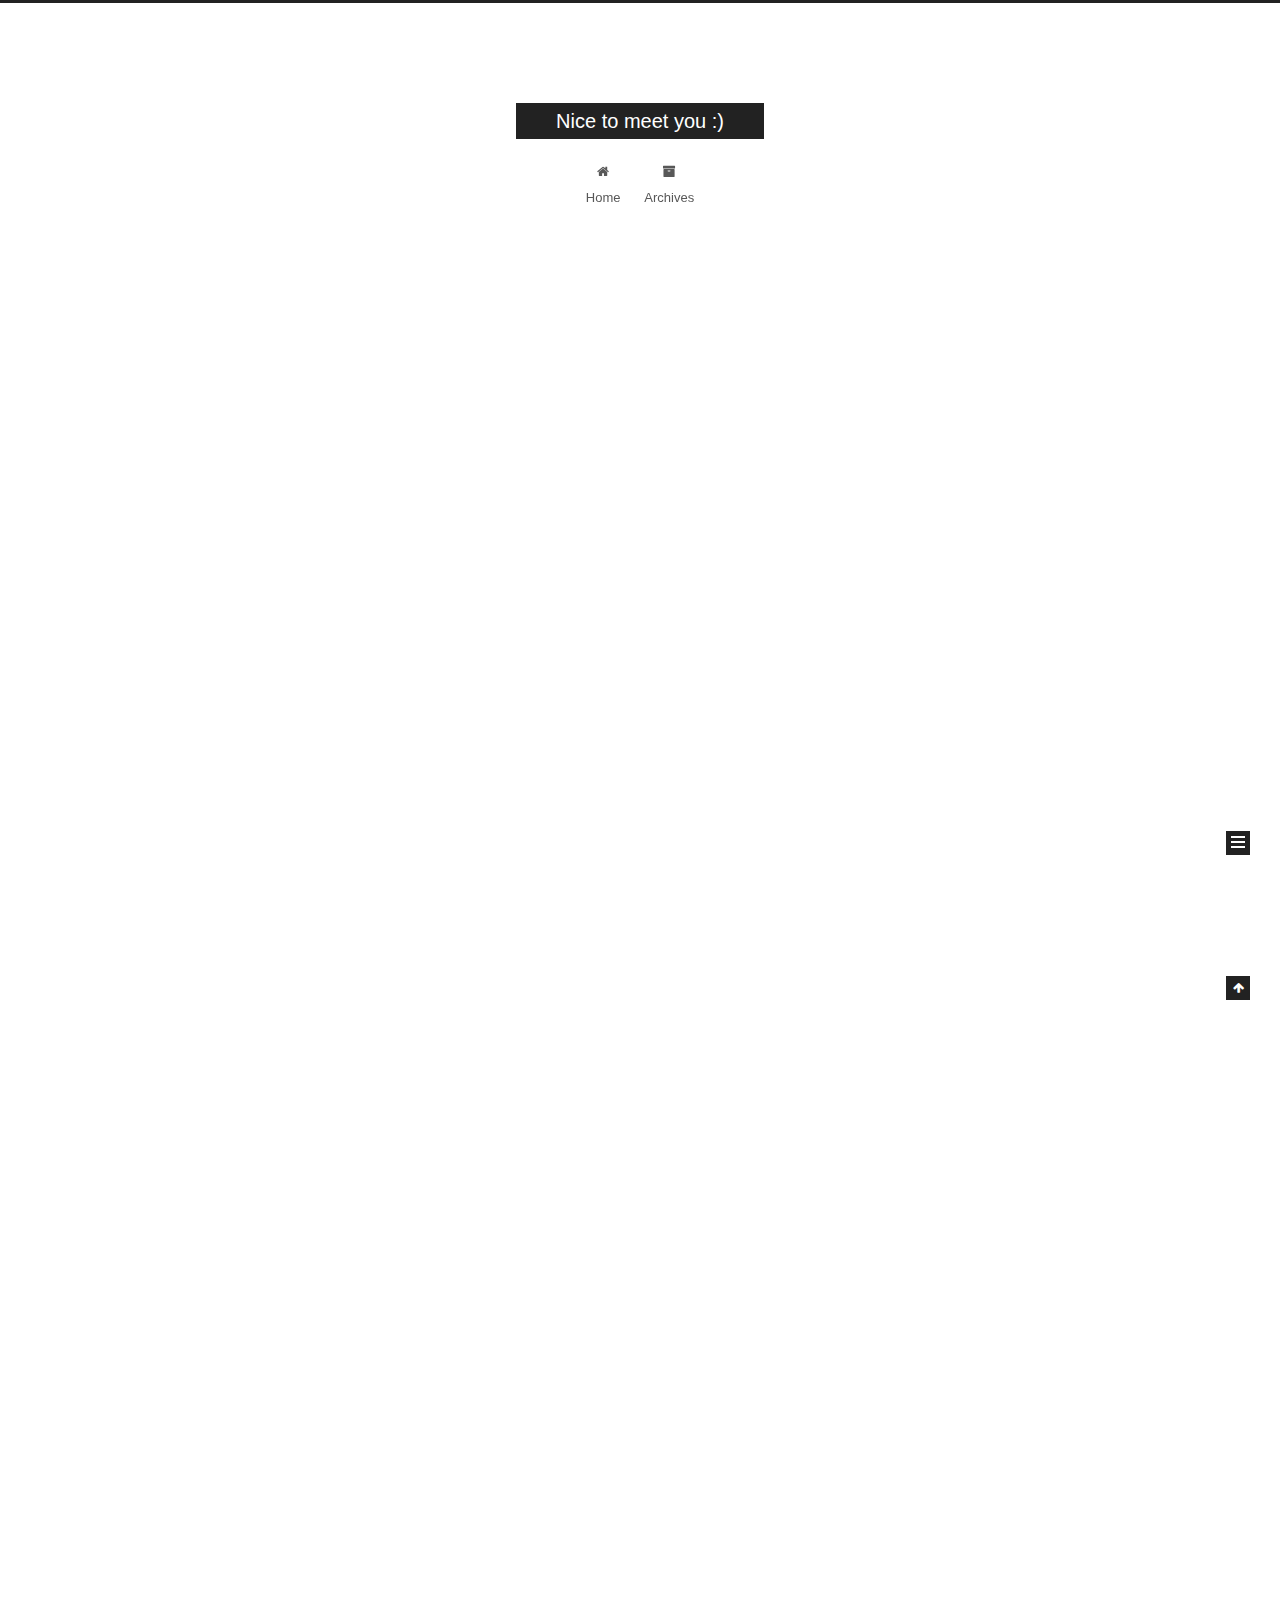
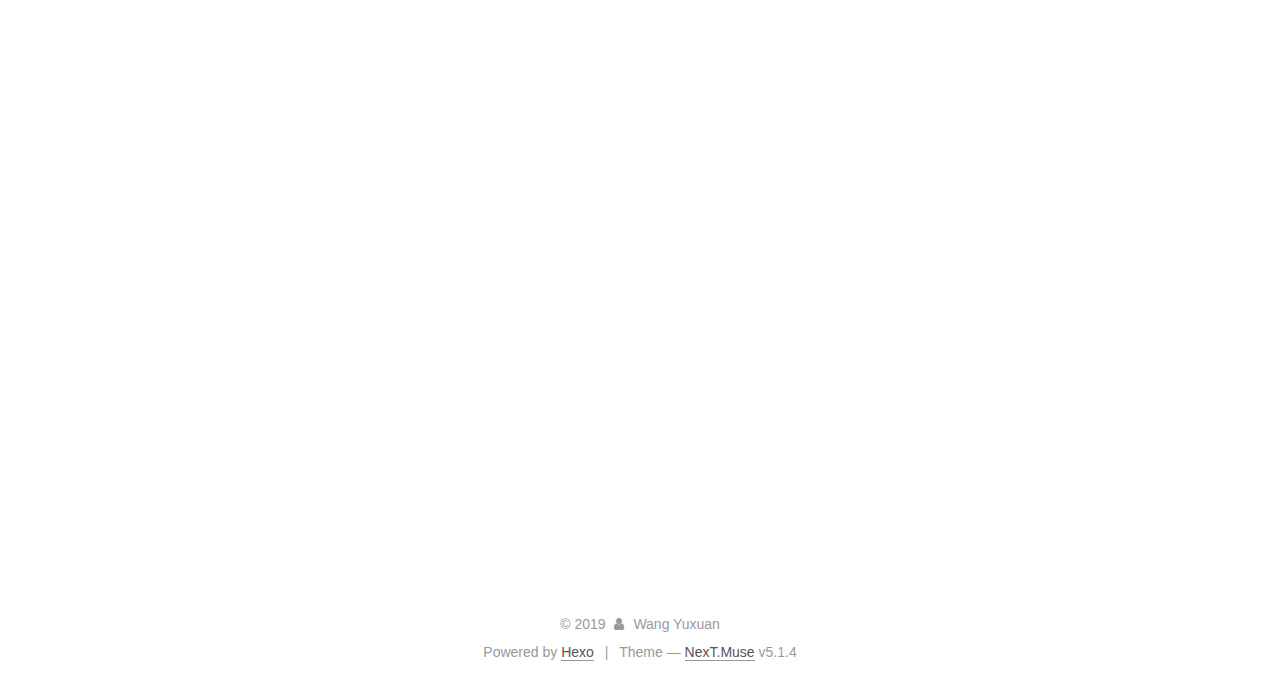
==== index.html @ e1a59c62 "Site updated: 2019-07-17 23:48:36" ====
<!DOCTYPE html>



  


<html class="theme-next muse use-motion" lang>
<head><meta name="generator" content="Hexo 3.9.0">
  <meta charset="UTF-8">
<meta http-equiv="X-UA-Compatible" content="IE=edge">
<meta name="viewport" content="width=device-width, initial-scale=1, maximum-scale=1">
<meta name="theme-color" content="#222">









<meta http-equiv="Cache-Control" content="no-transform">
<meta http-equiv="Cache-Control" content="no-siteapp">
















  
  
  <link href="/lib/fancybox/source/jquery.fancybox.css?v=2.1.5" rel="stylesheet" type="text/css">







<link href="/lib/font-awesome/css/font-awesome.min.css?v=4.6.2" rel="stylesheet" type="text/css">

<link href="/css/main.css?v=5.1.4" rel="stylesheet" type="text/css">


  <link rel="apple-touch-icon" sizes="180x180" href="/images/apple-touch-icon-next.png?v=5.1.4">


  <link rel="icon" type="image/png" sizes="32x32" href="/images/favicon-32x32-next.png?v=5.1.4">


  <link rel="icon" type="image/png" sizes="16x16" href="/images/favicon-16x16-next.png?v=5.1.4">


  <link rel="mask-icon" href="/images/logo.svg?v=5.1.4" color="#222">





  <meta name="keywords" content="Hexo, NexT">










<meta property="og:type" content="website">
<meta property="og:title" content="Nice to meet you :)">
<meta property="og:url" content="http://wangyuxuan.com/index.html">
<meta property="og:site_name" content="Nice to meet you :)">
<meta property="og:locale" content="default">
<meta name="twitter:card" content="summary">
<meta name="twitter:title" content="Nice to meet you :)">



<script type="text/javascript" id="hexo.configurations">
  var NexT = window.NexT || {};
  var CONFIG = {
    root: '/',
    scheme: 'Muse',
    version: '5.1.4',
    sidebar: {"position":"left","display":"post","offset":12,"b2t":false,"scrollpercent":false,"onmobile":false},
    fancybox: true,
    tabs: true,
    motion: {"enable":true,"async":false,"transition":{"post_block":"fadeIn","post_header":"slideDownIn","post_body":"slideDownIn","coll_header":"slideLeftIn","sidebar":"slideUpIn"}},
    duoshuo: {
      userId: '0',
      author: 'Author'
    },
    algolia: {
      applicationID: '',
      apiKey: '',
      indexName: '',
      hits: {"per_page":10},
      labels: {"input_placeholder":"Search for Posts","hits_empty":"We didn't find any results for the search: ${query}","hits_stats":"${hits} results found in ${time} ms"}
    }
  };
</script>



  <link rel="canonical" href="http://wangyuxuan.com/">





  <title>Nice to meet you :)</title>
  








</head>

<body itemscope itemtype="http://schema.org/WebPage" lang="default">

  
  
    
  

  <div class="container sidebar-position-left 
  page-home">
    <div class="headband"></div>

    <header id="header" class="header" itemscope itemtype="http://schema.org/WPHeader">
      <div class="header-inner"><div class="site-brand-wrapper">
  <div class="site-meta ">
    

    <div class="custom-logo-site-title">
      <a href="/" class="brand" rel="start">
        <span class="logo-line-before"><i></i></span>
        <span class="site-title">Nice to meet you :)</span>
        <span class="logo-line-after"><i></i></span>
      </a>
    </div>
      
        <p class="site-subtitle"></p>
      
  </div>

  <div class="site-nav-toggle">
    <button>
      <span class="btn-bar"></span>
      <span class="btn-bar"></span>
      <span class="btn-bar"></span>
    </button>
  </div>
</div>

<nav class="site-nav">
  

  
    <ul id="menu" class="menu">
      
        
        <li class="menu-item menu-item-home">
          <a href="/" rel="section">
            
              <i class="menu-item-icon fa fa-fw fa-home"></i> <br>
            
            Home
          </a>
        </li>
      
        
        <li class="menu-item menu-item-archives">
          <a href="/archives/" rel="section">
            
              <i class="menu-item-icon fa fa-fw fa-archive"></i> <br>
            
            Archives
          </a>
        </li>
      

      
    </ul>
  

  
</nav>



 </div>
    </header>

    <main id="main" class="main">
      <div class="main-inner">
        <div class="content-wrap">
          <div id="content" class="content">
            
  <section id="posts" class="posts-expand">
    
      

  

  
  
  

  <article class="post post-type-normal" itemscope itemtype="http://schema.org/Article">
  
  
  
  <div class="post-block">
    <link itemprop="mainEntityOfPage" href="http://wangyuxuan.com/2019/07/17/My-CV/">

    <span hidden itemprop="author" itemscope itemtype="http://schema.org/Person">
      <meta itemprop="name" content="Wang Yuxuan">
      <meta itemprop="description" content>
      <meta itemprop="image" content="/images/avatar.gif">
    </span>

    <span hidden itemprop="publisher" itemscope itemtype="http://schema.org/Organization">
      <meta itemprop="name" content="Nice to meet you :)">
    </span>

    
      <header class="post-header">

        
        
          <h1 class="post-title" itemprop="name headline">
                
                <a class="post-title-link" href="/2019/07/17/My-CV/" itemprop="url">Untitled</a></h1>
        

        <div class="post-meta">
          <span class="post-time">
            
              <span class="post-meta-item-icon">
                <i class="fa fa-calendar-o"></i>
              </span>
              
                <span class="post-meta-item-text">Posted on</span>
              
              <time title="Post created" itemprop="dateCreated datePublished" datetime="2019-07-17T22:16:00+08:00">
                2019-07-17
              </time>
            

            

            
          </span>

          

          
            
          

          
          

          

          

          

        </div>
      </header>
    

    
    
    
    <div class="post-body" itemprop="articleBody">

      
      

      
        
          
            <hr>
<h2 id="Yuxuan-Wang"><a href="#Yuxuan-Wang" class="headerlink" title="   Yuxuan Wang"></a><font size="5">   <center><strong>Yuxuan Wang</strong></center></font></h2><center>wangyuxuan1999@std.uestc.edu</center>

<p><font size="5"><strong>Education</strong>  </font><br> <font size="4"><strong>University of Electronic Science and Technology of China</strong>  </font>  </p>
<p>Bachelor of Electronic Information Engineering, Department of Information and Communication Engineering<br>GPA:3.96/4.0 Senior GPA: 4.4/4.0 Average Score: 90.16</p>
<p><font size="5"><strong>Selcected Award&amp;Scholarship</strong>  </font><br>•    National Scholarship(top 1%)    09/2018<br>•    Scholarship for Outstanding Students(top 10%)    09/2017&amp;09/2018<br>•    Chinese College Students Mathematical Modeling Contest(top 5%)    10/2018</p>
<p><font size="5"><strong>Selected Research Program</strong>  </font><br><font size="4"><strong>Music Generation based on Mobility Feature</strong>  </font><br>since 09/2018  </p>
<p><em>Undergraduate researcher in  University of Electronic Science and  Technology of  China Intelligent Vision Information Processing and  Communication Laboratory, supervised by Hongliang Li.</em><br>•    <strong>Innovate</strong> to use mobile information as condition to control the DCGAN to generate music. Construct the generator and the discriminator with convolutional layer.<br>•    <strong>Use</strong> pattern recognition algorithm such as KCF, MIL to realize mobile target tracking. Extract the mobile information through tracking and turn it to vector.<br>•    <strong>Generate</strong> music in real-time when capture the target under the modeling of servant/client</p>
<p><font size="4"><strong>Image Style Fusion based on Convolution Network</strong>  </font><br>09/2017-03/2018</p>
<p><em>Sponsored by University of Electronic Science and Technology of China to conduct the research program.（funding 5000RMB）</em><br>•    <strong>Use</strong> gradient descent to minimize the loss between the original image and the image generated by CNN to realize image style transfer.<br>•    <strong>Innovate</strong> to replace the original layers in CNN with different layers and use the CNN trained by myself to realize the same process, explore the different effect it results.</p>
<p><font size="5"><strong>Selected Curriculum Design</strong>  </font>  </p>
<p><font size="4"><strong>Multiple solutions to strengthen signal noise ratio in Radar data process</strong>  </font><br>  06/2019-07/2019</p>
<p>•    <strong>Use</strong> Fourier transform to transfer the signal into frequency domain for processing and utilize classic solutions such as matching filter to strengthen the signal.<br>•    <strong>Analyze</strong> the signal in both time and frequency domain  </p>
<p><font size="4"><strong>Smart Indoor number tracking and control system</strong>  </font><br> 08/2017-07/2017</p>
<p><em>Exchange undergraduate researcher in University of Limerick, Ireland(funding 8000RMB)</em><br>•    <strong>Collect</strong> data from sensors and process it in ardurino<br>•    <strong>Realize</strong> communication between the designed embedded system and computer with WiFi and UART</p>
<p><font size="5"><strong>Skills＆Interests</strong>  </font><br>•    Programme:C/Python/MATLAB<br>•    Software: Multisim/Quatus/Microsoft Office<br>•    Interest: Debate</p>

          
        
      
    </div>
    
    
    

    

    

    

    <footer class="post-footer">
      

      

      

      
      
        <div class="post-eof"></div>
      
    </footer>
  </div>
  
  
  
  </article>


    
  </section>

  


          </div>
          


          

        </div>
        
          
  
  <div class="sidebar-toggle">
    <div class="sidebar-toggle-line-wrap">
      <span class="sidebar-toggle-line sidebar-toggle-line-first"></span>
      <span class="sidebar-toggle-line sidebar-toggle-line-middle"></span>
      <span class="sidebar-toggle-line sidebar-toggle-line-last"></span>
    </div>
  </div>

  <aside id="sidebar" class="sidebar">
    
    <div class="sidebar-inner">

      

      

      <section class="site-overview-wrap sidebar-panel sidebar-panel-active">
        <div class="site-overview">
          <div class="site-author motion-element" itemprop="author" itemscope itemtype="http://schema.org/Person">
            
              <p class="site-author-name" itemprop="name">Wang Yuxuan</p>
              <p class="site-description motion-element" itemprop="description"></p>
          </div>

          <nav class="site-state motion-element">

            
              <div class="site-state-item site-state-posts">
              
                <a href="/archives/">
              
                  <span class="site-state-item-count">1</span>
                  <span class="site-state-item-name">posts</span>
                </a>
              </div>
            

            

            

          </nav>

          

          

          
          

          
          

          

        </div>
      </section>

      

      

    </div>
  </aside>


        
      </div>
    </main>

    <footer id="footer" class="footer">
      <div class="footer-inner">
        <div class="copyright">&copy; <span itemprop="copyrightYear">2019</span>
  <span class="with-love">
    <i class="fa fa-user"></i>
  </span>
  <span class="author" itemprop="copyrightHolder">Wang Yuxuan</span>

  
</div>


  <div class="powered-by">Powered by <a class="theme-link" target="_blank" href="https://hexo.io">Hexo</a></div>



  <span class="post-meta-divider">|</span>



  <div class="theme-info">Theme &mdash; <a class="theme-link" target="_blank" href="https://github.com/iissnan/hexo-theme-next">NexT.Muse</a> v5.1.4</div>




        







        
      </div>
    </footer>

    
      <div class="back-to-top">
        <i class="fa fa-arrow-up"></i>
        
      </div>
    

    

  </div>

  

<script type="text/javascript">
  if (Object.prototype.toString.call(window.Promise) !== '[object Function]') {
    window.Promise = null;
  }
</script>









  












  
  
    <script type="text/javascript" src="/lib/jquery/index.js?v=2.1.3"></script>
  

  
  
    <script type="text/javascript" src="/lib/fastclick/lib/fastclick.min.js?v=1.0.6"></script>
  

  
  
    <script type="text/javascript" src="/lib/jquery_lazyload/jquery.lazyload.js?v=1.9.7"></script>
  

  
  
    <script type="text/javascript" src="/lib/velocity/velocity.min.js?v=1.2.1"></script>
  

  
  
    <script type="text/javascript" src="/lib/velocity/velocity.ui.min.js?v=1.2.1"></script>
  

  
  
    <script type="text/javascript" src="/lib/fancybox/source/jquery.fancybox.pack.js?v=2.1.5"></script>
  


  


  <script type="text/javascript" src="/js/src/utils.js?v=5.1.4"></script>

  <script type="text/javascript" src="/js/src/motion.js?v=5.1.4"></script>



  
  

  

  


  <script type="text/javascript" src="/js/src/bootstrap.js?v=5.1.4"></script>



  


  




	





  





  












  





  

  

  

  
  

  

  

  

</body>
</html>
---- css/main.css ----
/* normalize.css v3.0.2 | MIT License | git.io/normalize */
html {
  font-family: sans-serif; /* 1 */
  -ms-text-size-adjust: 100%; /* 2 */
  -webkit-text-size-adjust: 100%; /* 2 */
}
body {
  margin: 0;
}
article,
aside,
details,
figcaption,
figure,
footer,
header,
hgroup,
main,
menu,
nav,
section,
summary {
  display: block;
}
audio,
canvas,
progress,
video {
  display: inline-block; /* 1 */
  vertical-align: baseline; /* 2 */
}
audio:not([controls]) {
  display: none;
  height: 0;
}
[hidden],
template {
  display: none;
}
a {
  background-color: transparent;
}
a:active,
a:hover {
  outline: 0;
}
abbr[title] {
  border-bottom: 1px dotted;
}
b,
strong {
  font-weight: bold;
}
dfn {
  font-style: italic;
}
h1 {
  font-size: 2em;
  margin: 0.67em 0;
}
mark {
  background: #ff0;
  color: #000;
}
small {
  font-size: 80%;
}
sub,
sup {
  font-size: 75%;
  line-height: 0;
  position: relative;
  vertical-align: baseline;
}
sup {
  top: -0.5em;
}
sub {
  bottom: -0.25em;
}
img {
  border: 0;
}
svg:not(:root) {
  overflow: hidden;
}
figure {
  margin: 1em 40px;
}
hr {
  -moz-box-sizing: content-box;
  box-sizing: content-box;
  height: 0;
}
pre {
  overflow: auto;
}
code,
kbd,
pre,
samp {
  font-family: monospace, monospace;
  font-size: 1em;
}
button,
input,
optgroup,
select,
textarea {
  color: inherit; /* 1 */
  font: inherit; /* 2 */
  margin: 0; /* 3 */
}
button {
  overflow: visible;
}
button,
select {
  text-transform: none;
}
button,
html input[type="button"],
input[type="reset"],
input[type="submit"] {
  -webkit-appearance: button; /* 2 */
  cursor: pointer; /* 3 */
}
button[disabled],
html input[disabled] {
  cursor: default;
}
button::-moz-focus-inner,
input::-moz-focus-inner {
  border: 0;
  padding: 0;
}
input {
  line-height: normal;
}
input[type="checkbox"],
input[type="radio"] {
  box-sizing: border-box; /* 1 */
  padding: 0; /* 2 */
}
input[type="number"]::-webkit-inner-spin-button,
input[type="number"]::-webkit-outer-spin-button {
  height: auto;
}
input[type="search"] {
  -webkit-appearance: textfield; /* 1 */
  -moz-box-sizing: content-box;
  -webkit-box-sizing: content-box; /* 2 */
  box-sizing: content-box;
}
input[type="search"]::-webkit-search-cancel-button,
input[type="search"]::-webkit-search-decoration {
  -webkit-appearance: none;
}
fieldset {
  border: 1px solid #c0c0c0;
  margin: 0 2px;
  padding: 0.35em 0.625em 0.75em;
}
legend {
  border: 0; /* 1 */
  padding: 0; /* 2 */
}
textarea {
  overflow: auto;
}
optgroup {
  font-weight: bold;
}
table {
  border-collapse: collapse;
  border-spacing: 0;
}
td,
th {
  padding: 0;
}
::selection {
  background: #262a30;
  color: #fff;
}
body {
  position: relative;
  font-family: 'Lato', "PingFang SC", "Microsoft YaHei", sans-serif;
  font-size: 14px;
  line-height: 2;
  color: #555;
  background: #fff;
}
@media (max-width: 767px) {
  body {
    padding-right: 0 !important;
  }
}
@media (min-width: 768px) and (max-width: 991px) {
  body {
    padding-right: 0 !important;
  }
}
@media (min-width: 1600px) {
  body {
    font-size: 16px;
  }
}
h1,
h2,
h3,
h4,
h5,
h6 {
  margin: 0;
  padding: 0;
  font-weight: bold;
  line-height: 1.5;
  font-family: 'Lato', "PingFang SC", "Microsoft YaHei", sans-serif;
}
h2,
h3,
h4,
h5,
h6 {
  margin: 20px 0 15px;
}
h1 {
  font-size: 22px;
}
@media (max-width: 767px) {
  h1 {
    font-size: 18px;
  }
}
h2 {
  font-size: 20px;
}
@media (max-width: 767px) {
  h2 {
    font-size: 16px;
  }
}
h3 {
  font-size: 18px;
}
@media (max-width: 767px) {
  h3 {
    font-size: 14px;
  }
}
h4 {
  font-size: 16px;
}
@media (max-width: 767px) {
  h4 {
    font-size: 12px;
  }
}
h5 {
  font-size: 14px;
}
@media (max-width: 767px) {
  h5 {
    font-size: 10px;
  }
}
h6 {
  font-size: 12px;
}
@media (max-width: 767px) {
  h6 {
    font-size: 8px;
  }
}
p {
  margin: 0 0 20px 0;
}
a {
  color: #555;
  text-decoration: none;
  outline: none;
  border-bottom: 1px solid #999;
  word-wrap: break-word;
}
a:hover {
  color: #222;
  border-bottom-color: #222;
}
blockquote {
  margin: 0;
  padding: 0;
}
img {
  display: block;
  margin: auto;
  max-width: 100%;
  height: auto;
}
hr {
  margin: 40px 0;
  height: 3px;
  border: none;
  background-color: #ddd;
  background-image: repeating-linear-gradient(-45deg, #fff, #fff 4px, transparent 4px, transparent 8px);
}
blockquote {
  padding: 0 15px;
  color: #666;
  border-left: 4px solid #ddd;
}
blockquote cite::before {
  content: "-";
  padding: 0 5px;
}
dt {
  font-weight: 700;
}
dd {
  margin: 0;
  padding: 0;
}
kbd {
  border: 1px solid #ccc;
  border-radius: 0.2em;
  box-shadow: 0.1em 0.1em 0.2em rgba(0,0,0,0.1);
  background-color: #f9f9f9;
  font-family: inherit;
  background-image: -webkit-linear-gradient(top, #eee, #fff, #eee);
  padding: 0.1em 0.3em;
  white-space: nowrap;
}
.text-left {
  text-align: left;
}
.text-center {
  text-align: center;
}
.text-right {
  text-align: right;
}
.text-justify {
  text-align: justify;
}
.text-nowrap {
  white-space: nowrap;
}
.text-lowercase {
  text-transform: lowercase;
}
.text-uppercase {
  text-transform: uppercase;
}
.text-capitalize {
  text-transform: capitalize;
}
.center-block {
  display: block;
  margin-left: auto;
  margin-right: auto;
}
.clearfix:before,
.clearfix:after {
  content: " ";
  display: table;
}
.clearfix:after {
  clear: both;
}
.pullquote {
  width: 45%;
}
.pullquote.left {
  float: left;
  margin-left: 5px;
  margin-right: 10px;
}
.pullquote.right {
  float: right;
  margin-left: 10px;
  margin-right: 5px;
}
.affix.affix.affix {
  position: fixed;
}
.translation {
  margin-top: -20px;
  font-size: 14px;
  color: #999;
}
.scrollbar-measure {
  width: 100px;
  height: 100px;
  overflow: scroll;
  position: absolute;
  top: -9999px;
}
.use-motion .motion-element {
  opacity: 0;
}
table {
  margin: 20px 0;
  width: 100%;
  border-collapse: collapse;
  border-spacing: 0;
  border: 1px solid #ddd;
  font-size: 14px;
  table-layout: fixed;
  word-wrap: break-all;
}
table>tbody>tr:nth-of-type(odd) {
  background-color: #f9f9f9;
}
table>tbody>tr:hover {
  background-color: #f5f5f5;
}
caption,
th,
td {
  padding: 8px;
  text-align: left;
  vertical-align: middle;
  font-weight: normal;
}
th,
td {
  border-bottom: 3px solid #ddd;
  border-right: 1px solid #eee;
}
th {
  padding-bottom: 10px;
  font-weight: 700;
}
td {
  border-bottom-width: 1px;
}
html,
body {
  height: 100%;
}
.container {
  position: relative;
  min-height: 100%;
}
.header-inner {
  margin: 0 auto;
  padding: 100px 0 70px;
  width: 700px;
}
@media (min-width: 1600px) {
  .container .header-inner {
    width: 900px;
  }
}
.main {
  padding-bottom: 150px;
}
.main-inner {
  margin: 0 auto;
  width: 700px;
}
@media (min-width: 1600px) {
  .container .main-inner {
    width: 900px;
  }
}
.footer {
  position: absolute;
  left: 0;
  bottom: 0;
  width: 100%;
  min-height: 50px;
}
.footer-inner {
  box-sizing: border-box;
  margin: 20px auto;
  width: 700px;
}
@media (min-width: 1600px) {
  .container .footer-inner {
    width: 900px;
  }
}
pre,
.highlight {
  overflow: auto;
  margin: 20px 0;
  padding: 0;
  font-size: 13px;
  color: #4d4d4c;
  background: #f7f7f7;
  line-height: 1.6;
}
pre,
code {
  font-family: consolas, Menlo, "PingFang SC", "Microsoft YaHei", monospace;
}
code {
  padding: 2px 4px;
  word-wrap: break-word;
  color: #555;
  background: #eee;
  border-radius: 3px;
  font-size: 13px;
}
pre {
  padding: 10px;
}
pre code {
  padding: 0;
  color: #4d4d4c;
  background: none;
  text-shadow: none;
}
.highlight {
  border-radius: 1px;
}
.highlight pre {
  border: none;
  margin: 0;
  padding: 10px 0;
}
.highlight table {
  margin: 0;
  width: auto;
  border: none;
}
.highlight td {
  border: none;
  padding: 0;
}
.highlight figcaption {
  font-size: 1em;
  color: #4d4d4c;
  line-height: 1em;
  margin-bottom: 1em;
}
.highlight figcaption:before,
.highlight figcaption:after {
  content: " ";
  display: table;
}
.highlight figcaption:after {
  clear: both;
}
.highlight figcaption a {
  float: right;
  color: #4d4d4c;
}
.highlight figcaption a:hover {
  border-bottom-color: #4d4d4c;
}
.highlight .gutter pre {
  padding-left: 10px;
  padding-right: 10px;
  color: #869194;
  text-align: right;
  background-color: #eff2f3;
}
.highlight .code pre {
  width: 100%;
  padding-left: 10px;
  padding-right: 10px;
  background-color: #f7f7f7;
}
.highlight .line {
  height: 20px;
}
.gutter {
  -webkit-user-select: none;
  -moz-user-select: none;
  -ms-user-select: none;
  user-select: none;
}
.gist table {
  width: auto;
}
.gist table td {
  border: none;
}
pre .deletion {
  background: #fdd;
}
pre .addition {
  background: #dfd;
}
pre .meta {
  color: #8959a8;
}
pre .comment {
  color: #8e908c;
}
pre .variable,
pre .attribute,
pre .tag,
pre .regexp,
pre .ruby .constant,
pre .xml .tag .title,
pre .xml .pi,
pre .xml .doctype,
pre .html .doctype,
pre .css .id,
pre .css .class,
pre .css .pseudo {
  color: #c82829;
}
pre .number,
pre .preprocessor,
pre .built_in,
pre .literal,
pre .params,
pre .constant,
pre .command {
  color: #f5871f;
}
pre .ruby .class .title,
pre .css .rules .attribute,
pre .string,
pre .value,
pre .inheritance,
pre .header,
pre .ruby .symbol,
pre .xml .cdata,
pre .special,
pre .number,
pre .formula {
  color: #718c00;
}
pre .title,
pre .css .hexcolor {
  color: #3e999f;
}
pre .function,
pre .python .decorator,
pre .python .title,
pre .ruby .function .title,
pre .ruby .title .keyword,
pre .perl .sub,
pre .javascript .title,
pre .coffeescript .title {
  color: #4271ae;
}
pre .keyword,
pre .javascript .function {
  color: #8959a8;
}
.full-image.full-image.full-image.full-image {
  border: none;
  max-width: 100%;
  width: auto;
  margin: 20px auto 25px;
}
@media (min-width: 992px) {
  .full-image.full-image.full-image.full-image {
    max-width: none;
    width: 110%;
    margin: 25px -5%;
  }
}
.blockquote-center,
.page-home .post-type-quote blockquote,
.page-post-detail .post-type-quote blockquote {
  position: relative;
  margin: 40px 0;
  padding: 0;
  border-left: none;
  text-align: center;
}
.blockquote-center::before,
.page-home .post-type-quote blockquote::before,
.page-post-detail .post-type-quote blockquote::before,
.blockquote-center::after,
.page-home .post-type-quote blockquote::after,
.page-post-detail .post-type-quote blockquote::after {
  position: absolute;
  content: ' ';
  display: block;
  width: 100%;
  height: 24px;
  opacity: 0.2;
  background-repeat: no-repeat;
  background-position: 0 -6px;
  background-size: 22px 22px;
}
.blockquote-center::before,
.page-home .post-type-quote blockquote::before,
.page-post-detail .post-type-quote blockquote::before {
  top: -20px;
  background-image: url("../images/quote-l.svg");
  border-top: 1px solid #ccc;
}
.blockquote-center::after,
.page-home .post-type-quote blockquote::after,
.page-post-detail .post-type-quote blockquote::after {
  bottom: -20px;
  background-image: url("../images/quote-r.svg");
  border-bottom: 1px solid #ccc;
  background-position: 100% 8px;
}
.blockquote-center p,
.page-home .post-type-quote blockquote p,
.page-post-detail .post-type-quote blockquote p,
.blockquote-center div,
.page-home .post-type-quote blockquote div,
.page-post-detail .post-type-quote blockquote div {
  text-align: center;
}
.post .post-body .group-picture img {
  box-sizing: border-box;
  padding: 0 3px;
  border: none;
}
.post .group-picture-row {
  overflow: hidden;
  margin-top: 6px;
}
.post .group-picture-row:first-child {
  margin-top: 0;
}
.post .group-picture-column {
  float: left;
}
.page-post-detail .post-body .group-picture-column {
  float: none;
  margin-top: 10px;
  width: auto !important;
}
.page-post-detail .post-body .group-picture-column img {
  margin: 0 auto;
}
.page-archive .group-picture-container {
  overflow: hidden;
}
.page-archive .group-picture-row {
  float: left;
}
.page-archive .group-picture-row:first-child {
  margin-top: 6px;
}
.page-archive .group-picture-column {
  max-width: 150px;
  max-height: 150px;
}
.post-body .note {
  position: relative;
  padding: 15px;
  margin-bottom: 20px;
  border: 1px solid #eee;
  border-left-width: 5px;
  border-radius: 3px;
}
.post-body .note h2,
.post-body .note h3,
.post-body .note h4,
.post-body .note h5,
.post-body .note h6 {
  margin-top: 0;
  margin-bottom: 0;
  border-bottom: initial;
  padding-top: 0 !important;
}
.post-body .note p:first-child,
.post-body .note ul:first-child,
.post-body .note ol:first-child,
.post-body .note table:first-child,
.post-body .note pre:first-child,
.post-body .note blockquote:first-child {
  margin-top: 0;
}
.post-body .note p:last-child,
.post-body .note ul:last-child,
.post-body .note ol:last-child,
.post-body .note table:last-child,
.post-body .note pre:last-child,
.post-body .note blockquote:last-child {
  margin-bottom: 0;
}
.post-body .note.default {
  border-left-color: #777;
}
.post-body .note.default h2,
.post-body .note.default h3,
.post-body .note.default h4,
.post-body .note.default h5,
.post-body .note.default h6 {
  color: #777;
}
.post-body .note.primary {
  border-left-color: #6f42c1;
}
.post-body .note.primary h2,
.post-body .note.primary h3,
.post-body .note.primary h4,
.post-body .note.primary h5,
.post-body .note.primary h6 {
  color: #6f42c1;
}
.post-body .note.info {
  border-left-color: #428bca;
}
.post-body .note.info h2,
.post-body .note.info h3,
.post-body .note.info h4,
.post-body .note.info h5,
.post-body .note.info h6 {
  color: #428bca;
}
.post-body .note.success {
  border-left-color: #5cb85c;
}
.post-body .note.success h2,
.post-body .note.success h3,
.post-body .note.success h4,
.post-body .note.success h5,
.post-body .note.success h6 {
  color: #5cb85c;
}
.post-body .note.warning {
  border-left-color: #f0ad4e;
}
.post-body .note.warning h2,
.post-body .note.warning h3,
.post-body .note.warning h4,
.post-body .note.warning h5,
.post-body .note.warning h6 {
  color: #f0ad4e;
}
.post-body .note.danger {
  border-left-color: #d9534f;
}
.post-body .note.danger h2,
.post-body .note.danger h3,
.post-body .note.danger h4,
.post-body .note.danger h5,
.post-body .note.danger h6 {
  color: #d9534f;
}
.post-body .label {
  display: inline;
  padding: 0 2px;
  white-space: nowrap;
}
.post-body .label.default {
  background-color: #f0f0f0;
}
.post-body .label.primary {
  background-color: #efe6f7;
}
.post-body .label.info {
  background-color: #e5f2f8;
}
.post-body .label.success {
  background-color: #e7f4e9;
}
.post-body .label.warning {
  background-color: #fcf6e1;
}
.post-body .label.danger {
  background-color: #fae8eb;
}
.post-body .tabs {
  position: relative;
  display: block;
  margin-bottom: 20px;
  padding-top: 10px;
}
.post-body .tabs ul.nav-tabs {
  margin: 0;
  padding: 0;
  display: flex;
  margin-bottom: -1px;
}
@media (max-width: 413px) {
  .post-body .tabs ul.nav-tabs {
    display: block;
    margin-bottom: 5px;
  }
}
.post-body .tabs ul.nav-tabs li.tab {
  list-style-type: none !important;
  margin: 0 0.25em 0 0;
  border-top: 3px solid transparent;
  border-left: 1px solid transparent;
  border-right: 1px solid transparent;
}
@media (max-width: 413px) {
  .post-body .tabs ul.nav-tabs li.tab {
    margin: initial;
    border-top: 1px solid transparent;
    border-left: 3px solid transparent;
    border-right: 1px solid transparent;
    border-bottom: 1px solid transparent;
  }
}
.post-body .tabs ul.nav-tabs li.tab a {
  outline: 0;
  border-bottom: initial;
  display: block;
  line-height: 1.8em;
  padding: 0.25em 0.75em;
  transition-duration: 0.2s;
  transition-timing-function: ease-out;
  transition-delay: 0s;
}
.post-body .tabs ul.nav-tabs li.tab a i {
  width: 1.285714285714286em;
}
.post-body .tabs ul.nav-tabs li.tab.active {
  border-top: 3px solid #fc6423;
  border-left: 1px solid #ddd;
  border-right: 1px solid #ddd;
  background-color: #fff;
}
@media (max-width: 413px) {
  .post-body .tabs ul.nav-tabs li.tab.active {
    border-top: 1px solid #ddd;
    border-left: 3px solid #fc6423;
    border-right: 1px solid #ddd;
    border-bottom: 1px solid #ddd;
  }
}
.post-body .tabs ul.nav-tabs li.tab.active a {
  cursor: default;
  color: #555;
}
.post-body .tabs .tab-content {
  background-color: #fff;
}
.post-body .tabs .tab-content .tab-pane {
  border: 1px solid #ddd;
  padding: 20px 20px 0 20px;
}
.post-body .tabs .tab-content .tab-pane:not(.active) {
  display: none !important;
}
.post-body .tabs .tab-content .tab-pane.active {
  display: block !important;
}
.btn {
  display: inline-block;
  padding: 0 20px;
  font-size: 14px;
  color: #fff;
  background: #222;
  border: 2px solid #222;
  text-decoration: none;
  border-radius: 0;
  transition-property: background-color;
  transition-duration: 0.2s;
  transition-timing-function: ease-in-out;
  transition-delay: 0s;
  line-height: 2;
}
.btn:hover {
  border-color: #222;
  color: #222;
  background: #fff;
}
.btn +.btn {
  margin: 0 0 8px 8px;
}
.btn .fa-fw {
  width: 1.285714285714286em;
  text-align: left;
}
.btn-bar {
  display: block;
  width: 22px;
  height: 2px;
  background: #555;
  border-radius: 1px;
}
.btn-bar+.btn-bar {
  margin-top: 4px;
}
.pagination {
  margin: 120px 0 40px;
  text-align: center;
  border-top: 1px solid #eee;
}
.page-number-basic,
.pagination .prev,
.pagination .next,
.pagination .page-number,
.pagination .space {
  display: inline-block;
  position: relative;
  top: -1px;
  margin: 0 10px;
  padding: 0 11px;
}
@media (max-width: 767px) {
  .page-number-basic,
  .pagination .prev,
  .pagination .next,
  .pagination .page-number,
  .pagination .space {
    margin: 0 5px;
  }
}
.pagination .prev,
.pagination .next,
.pagination .page-number {
  border-bottom: 0;
  border-top: 1px solid #eee;
  transition-property: border-color;
  transition-duration: 0.2s;
  transition-timing-function: ease-in-out;
  transition-delay: 0s;
}
.pagination .prev:hover,
.pagination .next:hover,
.pagination .page-number:hover {
  border-top-color: #222;
}
.pagination .space {
  padding: 0;
  margin: 0;
}
.pagination .prev {
  margin-left: 0;
}
.pagination .next {
  margin-right: 0;
}
.pagination .page-number.current {
  color: #fff;
  background: #ccc;
  border-top-color: #ccc;
}
@media (max-width: 767px) {
  .pagination {
    border-top: none;
  }
  .pagination .prev,
  .pagination .next,
  .pagination .page-number {
    margin-bottom: 10px;
    border-top: 0;
    border-bottom: 1px solid #eee;
    padding: 0 10px;
  }
  .pagination .prev:hover,
  .pagination .next:hover,
  .pagination .page-number:hover {
    border-bottom-color: #222;
  }
}
.comments {
  margin: 60px 20px 0;
}
.tag-cloud {
  text-align: center;
}
.tag-cloud a {
  display: inline-block;
  margin: 10px;
}
.back-to-top {
  box-sizing: border-box;
  position: fixed;
  bottom: -100px;
  right: 30px;
  z-index: 1050;
  padding: 0 6px;
  width: 24px;
  background: #222;
  font-size: 12px;
  opacity: 1;
  color: #fff;
  cursor: pointer;
  text-align: center;
  -webkit-transform: translateZ(0);
  transition-property: bottom;
  transition-duration: 0.2s;
  transition-timing-function: ease-in-out;
  transition-delay: 0s;
}
@media (min-width: 768px) and (max-width: 991px) {
  .back-to-top {
    display: none !important;
  }
}
@media (max-width: 767px) {
  .back-to-top {
    display: none !important;
  }
}
.back-to-top.back-to-top-on {
  bottom: 19px;
}
.header {
  background: transparent;
}
.header-inner {
  position: relative;
}
.headband {
  height: 3px;
  background: #222;
}
.site-meta {
  margin: 0;
  text-align: center;
}
@media (max-width: 767px) {
  .site-meta {
    text-align: center;
  }
}
.brand {
  position: relative;
  display: inline-block;
  padding: 0 40px;
  color: #fff;
  background: #222;
  border-bottom: none;
}
.brand:hover {
  color: #fff;
}
.logo {
  display: inline-block;
  margin-right: 5px;
  line-height: 36px;
  vertical-align: top;
}
.site-title {
  display: inline-block;
  vertical-align: top;
  line-height: 36px;
  font-size: 20px;
  font-weight: normal;
  font-family: 'Lato', "PingFang SC", "Microsoft YaHei", sans-serif;
}
.site-subtitle {
  margin-top: 10px;
  font-size: 13px;
  color: #999;
}
.use-motion .brand {
  opacity: 0;
}
.use-motion .logo,
.use-motion .site-title,
.use-motion .site-subtitle {
  opacity: 0;
  position: relative;
  top: -10px;
}
.site-nav-toggle {
  display: none;
  position: absolute;
  top: 10px;
  left: 10px;
}
@media (max-width: 767px) {
  .site-nav-toggle {
    display: block;
  }
}
.site-nav-toggle button {
  margin-top: 2px;
  padding: 9px 10px;
  background: transparent;
  border: none;
}
@media (max-width: 767px) {
  .site-nav {
    display: none;
    margin: 0 -10px;
    padding: 0 10px;
    clear: both;
    border-top: 1px solid #ddd;
  }
}
@media (min-width: 768px) and (max-width: 991px) {
  .site-nav {
    display: block !important;
  }
}
@media (min-width: 992px) {
  .site-nav {
    display: block !important;
  }
}
.menu {
  margin-top: 20px;
  padding-left: 0;
  text-align: center;
}
.menu .menu-item {
  display: inline-block;
  margin: 0 10px;
  list-style: none;
}
@media screen and (max-width: 767px) {
  .menu .menu-item {
    margin-top: 10px;
  }
}
.menu .menu-item a {
  display: block;
  font-size: 13px;
  line-height: inherit;
  border-bottom: 1px solid transparent;
  transition-property: border-color;
  transition-duration: 0.2s;
  transition-timing-function: ease-in-out;
  transition-delay: 0s;
}
.menu .menu-item a:hover {
  border-bottom-color: #222;
}
.menu .menu-item .fa {
  margin-right: 5px;
}
.use-motion .menu-item {
  opacity: 0;
}
.post-body {
  font-family: 'Lato', "PingFang SC", "Microsoft YaHei", sans-serif;
}
@media (max-width: 767px) {
  .post-body {
    word-break: break-word;
  }
}
.post-body .fancybox img {
  display: block !important;
  margin: 0 auto;
  cursor: pointer;
  cursor: zoom-in;
  cursor: -webkit-zoom-in;
}
.post-body .image-caption,
.post-body .figure .caption {
  margin: -20px auto 15px;
  text-align: center;
  font-size: 14px;
  color: #999;
  font-weight: bold;
  line-height: 1;
}
.post-sticky-flag {
  display: inline-block;
  font-size: 16px;
  -ms-transform: rotate(30deg);
  -webkit-transform: rotate(30deg);
  -moz-transform: rotate(30deg);
  -ms-transform: rotate(30deg);
  -o-transform: rotate(30deg);
  transform: rotate(30deg);
}
.use-motion .post-block,
.use-motion .pagination,
.use-motion .comments {
  opacity: 0;
}
.use-motion .post-header {
  opacity: 0;
}
.use-motion .post-body {
  opacity: 0;
}
.use-motion .collection-title {
  opacity: 0;
}
.posts-expand {
  padding-top: 40px;
}
@media (max-width: 767px) {
  .posts-expand {
    margin: 0 20px;
  }
  .post-body pre .gutter pre {
    padding-right: 10px;
  }
  .post-body .highlight {
    margin-left: 0px;
    margin-right: 0px;
    padding: 0;
  }
  .post-body .highlight .gutter pre {
    padding-right: 10px;
  }
}
@media (min-width: 992px) {
  .posts-expand .post-body {
    text-align: justify;
  }
}
.posts-expand .post-body h2,
.posts-expand .post-body h3,
.posts-expand .post-body h4,
.posts-expand .post-body h5,
.posts-expand .post-body h6 {
  padding-top: 10px;
}
.posts-expand .post-body h2 .header-anchor,
.posts-expand .post-body h3 .header-anchor,
.posts-expand .post-body h4 .header-anchor,
.posts-expand .post-body h5 .header-anchor,
.posts-expand .post-body h6 .header-anchor {
  float: right;
  margin-left: 10px;
  color: #ccc;
  border-bottom-style: none;
  visibility: hidden;
}
.posts-expand .post-body h2 .header-anchor:hover,
.posts-expand .post-body h3 .header-anchor:hover,
.posts-expand .post-body h4 .header-anchor:hover,
.posts-expand .post-body h5 .header-anchor:hover,
.posts-expand .post-body h6 .header-anchor:hover {
  color: inherit;
}
.posts-expand .post-body h2:hover .header-anchor,
.posts-expand .post-body h3:hover .header-anchor,
.posts-expand .post-body h4:hover .header-anchor,
.posts-expand .post-body h5:hover .header-anchor,
.posts-expand .post-body h6:hover .header-anchor {
  visibility: visible;
}
.posts-expand .post-body ul li {
  list-style: circle;
}
.posts-expand .post-body img {
  box-sizing: border-box;
  margin: auto;
  padding: 3px;
  border: 1px solid #ddd;
}
.posts-expand .post-body .fancybox img {
  margin: 0 auto 25px;
}
@media (max-width: 767px) {
  .posts-collapse {
    margin: 0 20px;
  }
  .posts-collapse .post-title,
  .posts-collapse .post-meta {
    display: block;
    width: auto;
    text-align: left;
  }
}
.posts-collapse {
  position: relative;
  z-index: 1010;
  margin-left: 55px;
}
.posts-collapse::after {
  content: " ";
  position: absolute;
  top: 20px;
  left: 0;
  margin-left: -2px;
  width: 4px;
  height: 100%;
  background: #f5f5f5;
  z-index: -1;
}
@media (max-width: 767px) {
  .posts-collapse {
    margin: 0 20px;
  }
}
.posts-collapse .collection-title {
  position: relative;
  margin: 60px 0;
}
.posts-collapse .collection-title h1,
.posts-collapse .collection-title h2 {
  margin-left: 20px;
}
.posts-collapse .collection-title small {
  color: #bbb;
  margin-left: 5px;
}
.posts-collapse .collection-title::before {
  content: " ";
  position: absolute;
  left: 0;
  top: 50%;
  margin-left: -4px;
  margin-top: -4px;
  width: 8px;
  height: 8px;
  background: #bbb;
  border-radius: 50%;
}
.posts-collapse .post {
  margin: 30px 0;
}
.posts-collapse .post-header {
  position: relative;
  transition-duration: 0.2s;
  transition-timing-function: ease-in-out;
  transition-delay: 0s;
  transition-property: border;
  border-bottom: 1px dashed #ccc;
}
.posts-collapse .post-header::before {
  content: " ";
  position: absolute;
  left: 0;
  top: 12px;
  width: 6px;
  height: 6px;
  margin-left: -4px;
  background: #bbb;
  border-radius: 50%;
  border: 1px solid #fff;
  transition-duration: 0.2s;
  transition-timing-function: ease-in-out;
  transition-delay: 0s;
  transition-property: background;
}
.posts-collapse .post-header:hover {
  border-bottom-color: #666;
}
.posts-collapse .post-header:hover::before {
  background: #222;
}
.posts-collapse .post-meta {
  position: absolute;
  font-size: 12px;
  left: 20px;
  top: 5px;
}
.posts-collapse .post-comments-count {
  display: none;
}
.posts-collapse .post-title {
  margin-left: 60px;
  font-size: 16px;
  font-weight: normal;
  line-height: inherit;
}
.posts-collapse .post-title::after {
  margin-left: 3px;
  opacity: 0.6;
}
.posts-collapse .post-title a {
  color: #666;
  border-bottom: none;
}
.page-home .post-type-quote .post-header,
.page-post-detail .post-type-quote .post-header,
.page-home .post-type-quote .post-tags,
.page-post-detail .post-type-quote .post-tags {
  display: none;
}
.posts-expand .post-title {
  text-align: center;
  word-break: break-word;
  font-weight: 400;
}
.posts-expand .post-title-link {
  display: inline-block;
  position: relative;
  color: #555;
  border-bottom: none;
  line-height: 1.2;
  vertical-align: top;
}
.posts-expand .post-title-link::before {
  content: "";
  position: absolute;
  width: 100%;
  height: 2px;
  bottom: 0;
  left: 0;
  background-color: #000;
  visibility: hidden;
  -webkit-transform: scaleX(0);
  -moz-transform: scaleX(0);
  -ms-transform: scaleX(0);
  -o-transform: scaleX(0);
  transform: scaleX(0);
  transition-duration: 0.2s;
  transition-timing-function: ease-in-out;
  transition-delay: 0s;
}
.posts-expand .post-title-link:hover::before {
  visibility: visible;
  -webkit-transform: scaleX(1);
  -moz-transform: scaleX(1);
  -ms-transform: scaleX(1);
  -o-transform: scaleX(1);
  transform: scaleX(1);
}
.posts-expand .post-title-link .fa {
  font-size: 16px;
}
.posts-expand .post-meta {
  margin: 3px 0 60px 0;
  color: #999;
  font-family: 'Lato', "PingFang SC", "Microsoft YaHei", sans-serif;
  font-size: 12px;
  text-align: center;
}
.posts-expand .post-meta .post-category-list {
  display: inline-block;
  margin: 0;
  padding: 3px;
}
.posts-expand .post-meta .post-category-list-link {
  color: #999;
}
.posts-expand .post-meta .post-description {
  font-size: 14px;
  margin-top: 2px;
}
.post-meta-divider {
  margin: 0 0.5em;
}
.post-meta-item-icon {
  margin-right: 3px;
}
@media (min-width: 768px) and (max-width: 991px) {
  .post-meta-item-icon {
    display: inline-block;
  }
}
@media (max-width: 767px) {
  .post-meta-item-icon {
    display: inline-block;
  }
}
@media (min-width: 768px) and (max-width: 991px) {
  .post-meta-item-text {
    display: none;
  }
}
@media (max-width: 767px) {
  .post-meta-item-text {
    display: none;
  }
}
@media (max-width: 767px) {
  .posts-expand .post-comments-count {
    display: none;
  }
}
.post-button {
  margin-top: 40px;
}
.posts-expand .post-tags {
  margin-top: 40px;
  text-align: center;
}
.posts-expand .post-tags a {
  display: inline-block;
  margin-right: 10px;
  font-size: 13px;
}
.post-nav {
  display: table;
  margin-top: 15px;
  width: 100%;
  border-top: 1px solid #eee;
}
.post-nav-divider {
  display: table-cell;
  width: 10%;
}
.post-nav-item {
  display: table-cell;
  padding: 10px 0 0 0;
  width: 45%;
  vertical-align: top;
}
.post-nav-item a {
  position: relative;
  display: block;
  line-height: 25px;
  font-size: 14px;
  color: #555;
  border-bottom: none;
}
.post-nav-item a:hover {
  color: #222;
  border-bottom: none;
}
.post-nav-item a:active {
  top: 2px;
}
.post-nav-item .fa {
  position: absolute;
  top: 8px;
  left: 0;
  font-size: 12px;
}
.post-nav-next a {
  padding-left: 15px;
}
.post-nav-prev {
  text-align: right;
}
.post-nav-prev a {
  padding-right: 15px;
}
.post-nav-prev .fa {
  right: 0;
  left: auto;
}
.posts-expand .post-eof {
  display: block;
  margin: 80px auto 60px;
  width: 8%;
  height: 1px;
  background: #ccc;
  text-align: center;
}
.post:last-child .post-eof.post-eof.post-eof {
  display: none;
}
.post-gallery {
  display: table;
  table-layout: fixed;
  width: 100%;
  border-collapse: separate;
}
.post-gallery-row {
  display: table-row;
}
.post-gallery .post-gallery-img {
  display: table-cell;
  text-align: center;
  vertical-align: middle;
  border: none;
}
.post-gallery .post-gallery-img img {
  max-width: 100%;
  max-height: 100%;
  border: none;
}
.fancybox-close,
.fancybox-close:hover {
  border: none;
}
.rtl.post-body p,
.rtl.post-body a,
.rtl.post-body h1,
.rtl.post-body h2,
.rtl.post-body h3,
.rtl.post-body h4,
.rtl.post-body h5,
.rtl.post-body h6,
.rtl.post-body li,
.rtl.post-body ul,
.rtl.post-body ol {
  direction: rtl;
  font-family: UKIJ Ekran;
}
.rtl.post-title {
  font-family: UKIJ Ekran;
}
.sidebar {
  position: fixed;
  right: 0;
  top: 0;
  bottom: 0;
  width: 0;
  z-index: 1040;
  box-shadow: inset 0 2px 6px #000;
  background: #222;
  -webkit-transform: translateZ(0);
}
.sidebar a {
  color: #999;
  border-bottom-color: #555;
}
.sidebar a:hover {
  color: #eee;
}
@media (min-width: 768px) and (max-width: 991px) {
  .sidebar {
    display: none !important;
  }
}
@media (max-width: 767px) {
  .sidebar {
    display: none !important;
  }
}
.sidebar-inner {
  position: relative;
  padding: 20px 10px;
  color: #999;
  text-align: center;
}
.site-overview-wrap {
  overflow: hidden;
}
.site-overview {
  overflow-y: auto;
  overflow-x: hidden;
}
.sidebar-toggle {
  position: fixed;
  right: 30px;
  bottom: 45px;
  width: 14px;
  height: 14px;
  padding: 5px;
  background: #222;
  line-height: 0;
  z-index: 1050;
  cursor: pointer;
  -webkit-transform: translateZ(0);
}
@media (min-width: 768px) and (max-width: 991px) {
  .sidebar-toggle {
    display: none !important;
  }
}
@media (max-width: 767px) {
  .sidebar-toggle {
    display: none !important;
  }
}
.sidebar-toggle-line {
  position: relative;
  display: inline-block;
  vertical-align: top;
  height: 2px;
  width: 100%;
  background: #fff;
  margin-top: 3px;
}
.sidebar-toggle-line:first-child {
  margin-top: 0;
}
.site-author-image {
  display: block;
  margin: 0 auto;
  padding: 2px;
  max-width: 96px;
  height: auto;
  border: 2px solid #333;
}
.site-author-name {
  margin: 5px 0 0;
  text-align: center;
  color: #f5f5f5;
  font-weight: normal;
}
.site-description {
  margin-top: 5px;
  text-align: center;
  font-size: 14px;
  color: #999;
}
.site-state {
  overflow: hidden;
  line-height: 1.4;
  white-space: nowrap;
  text-align: center;
}
.site-state-item {
  display: inline-block;
  padding: 0 15px;
  border-left: 1px solid #333;
}
.site-state-item:first-child {
  border-left: none;
}
.site-state-item a {
  border-bottom: none;
}
.site-state-item-count {
  display: block;
  text-align: center;
  color: inherit;
  font-weight: 600;
  font-size: 18px;
}
.site-state-item-name {
  font-size: 13px;
  color: inherit;
}
.feed-link {
  margin-top: 20px;
}
.feed-link a {
  display: inline-block;
  padding: 0 15px;
  color: #fc6423;
  border: 1px solid #fc6423;
  border-radius: 4px;
}
.feed-link a i {
  color: #fc6423;
  font-size: 14px;
}
.feed-link a:hover {
  color: #fff;
  background: #fc6423;
}
.feed-link a:hover i {
  color: #fff;
}
.links-of-author {
  margin-top: 20px;
}
.links-of-author a {
  display: inline-block;
  vertical-align: middle;
  margin-right: 10px;
  margin-bottom: 10px;
  border-bottom-color: #555;
  font-size: 13px;
}
.links-of-author a:before {
  display: inline-block;
  vertical-align: middle;
  margin-right: 3px;
  content: " ";
  width: 4px;
  height: 4px;
  border-radius: 50%;
  background: #18a3ff;
}
.links-of-blogroll {
  font-size: 13px;
}
.links-of-blogroll-title {
  margin-top: 20px;
  font-size: 14px;
  font-weight: 600;
}
.links-of-blogroll-list {
  margin: 0;
  padding: 0;
  list-style: none;
}
.links-of-blogroll-item {
  padding: 2px 10px;
}
.links-of-blogroll-item a {
  max-width: 280px;
  box-sizing: border-box;
  display: inline-block;
  overflow: hidden;
  white-space: nowrap;
  text-overflow: ellipsis;
}
.sidebar-nav {
  margin: 0 0 20px;
  padding-left: 0;
}
.sidebar-nav li {
  display: inline-block;
  cursor: pointer;
  border-bottom: 1px solid transparent;
  font-size: 14px;
  color: #555;
}
.sidebar-nav li:hover {
  color: #f5f5f5;
}
.page-post-detail .sidebar-nav-toc {
  padding: 0 5px;
}
.page-post-detail .sidebar-nav-overview {
  margin-left: 10px;
}
.sidebar-nav .sidebar-nav-active {
  color: #87daff;
  border-bottom-color: #87daff;
}
.sidebar-nav .sidebar-nav-active:hover {
  color: #87daff;
}
.sidebar-panel {
  display: none;
}
.sidebar-panel-active {
  display: block;
}
.post-toc-empty {
  font-size: 14px;
  color: #666;
}
.post-toc-wrap {
  overflow: hidden;
}
.post-toc {
  overflow: auto;
}
.post-toc ol {
  margin: 0;
  padding: 0 2px 5px 10px;
  text-align: left;
  list-style: none;
  font-size: 14px;
}
.post-toc ol > ol {
  padding-left: 0;
}
.post-toc ol a {
  transition-duration: 0.2s;
  transition-timing-function: ease-in-out;
  transition-delay: 0s;
  transition-property: all;
  color: #999;
  border-bottom-color: #555;
}
.post-toc ol a:hover {
  color: #ccc;
  border-bottom-color: #ccc;
}
.post-toc .nav-item {
  overflow: hidden;
  text-overflow: ellipsis;
  text-align: justify;
  white-space: nowrap;
  line-height: 1.8;
}
.post-toc .nav .nav-child {
  display: none;
}
.post-toc .nav .active > .nav-child {
  display: block;
}
.post-toc .nav .active-current > .nav-child {
  display: block;
}
.post-toc .nav .active-current > .nav-child > .nav-item {
  display: block;
}
.post-toc .nav .active > a {
  color: #87daff;
  border-bottom-color: #87daff;
}
.post-toc .nav .active-current > a {
  color: #87daff;
}
.post-toc .nav .active-current > a:hover {
  color: #87daff;
}
.footer {
  font-size: 14px;
  color: #999;
}
.footer img {
  border: none;
}
.footer-inner {
  text-align: center;
}
.with-love {
  display: inline-block;
  margin: 0 5px;
}
.powered-by,
.theme-info {
  display: inline-block;
}
.cc-license {
  margin-top: 10px;
  text-align: center;
}
.cc-license .cc-opacity {
  opacity: 0.7;
  border-bottom: none;
}
.cc-license .cc-opacity:hover {
  opacity: 0.9;
}
.cc-license img {
  display: inline-block;
}
.theme-next #ds-thread #ds-reset {
  color: #555;
}
.theme-next #ds-thread #ds-reset .ds-replybox {
  margin-bottom: 30px;
}
.theme-next #ds-thread #ds-reset .ds-replybox .ds-avatar,
.theme-next #ds-reset .ds-avatar img {
  box-shadow: none;
}
.theme-next #ds-thread #ds-reset .ds-textarea-wrapper {
  border-color: #c7d4e1;
  background: none;
  border-top-right-radius: 3px;
  border-top-left-radius: 3px;
}
.theme-next #ds-thread #ds-reset .ds-textarea-wrapper textarea {
  height: 60px;
}
.theme-next #ds-reset .ds-rounded-top {
  border-radius: 0;
}
.theme-next #ds-thread #ds-reset .ds-post-toolbar {
  box-sizing: border-box;
  border: 1px solid #c7d4e1;
  background: #f6f8fa;
}
.theme-next #ds-thread #ds-reset .ds-post-options {
  height: 40px;
  border: none;
  background: none;
}
.theme-next #ds-thread #ds-reset .ds-toolbar-buttons {
  top: 11px;
}
.theme-next #ds-thread #ds-reset .ds-sync {
  top: 5px;
}
.theme-next #ds-thread #ds-reset .ds-post-button {
  top: 4px;
  right: 5px;
  width: 90px;
  height: 30px;
  border: 1px solid #c5ced7;
  border-radius: 3px;
  background-image: linear-gradient(#fbfbfc, #f5f7f9);
  color: #60676d;
}
.theme-next #ds-thread #ds-reset .ds-post-button:hover {
  background-position: 0 -30px;
  color: #60676d;
}
.theme-next #ds-thread #ds-reset .ds-comments-info {
  padding: 10px 0;
}
.theme-next #ds-thread #ds-reset .ds-sort {
  display: none;
}
.theme-next #ds-thread #ds-reset li.ds-tab a.ds-current {
  border: none;
  background: #f6f8fa;
  color: #60676d;
}
.theme-next #ds-thread #ds-reset li.ds-tab a.ds-current:hover {
  background-color: #e9f0f7;
  color: #60676d;
}
.theme-next #ds-thread #ds-reset li.ds-tab a {
  border-radius: 2px;
  padding: 5px;
}
.theme-next #ds-thread #ds-reset .ds-login-buttons p {
  color: #999;
  line-height: 36px;
}
.theme-next #ds-thread #ds-reset .ds-login-buttons .ds-service-list li {
  height: 28px;
}
.theme-next #ds-thread #ds-reset .ds-service-list a {
  background: none;
  padding: 5px;
  border: 1px solid;
  border-radius: 3px;
  text-align: center;
}
.theme-next #ds-thread #ds-reset .ds-service-list a:hover {
  color: #fff;
  background: #666;
}
.theme-next #ds-thread #ds-reset .ds-service-list .ds-weibo {
  color: #fc9b00;
  border-color: #fc9b00;
}
.theme-next #ds-thread #ds-reset .ds-service-list .ds-weibo:hover {
  background: #fc9b00;
}
.theme-next #ds-thread #ds-reset .ds-service-list .ds-qq {
  color: #60a3ec;
  border-color: #60a3ec;
}
.theme-next #ds-thread #ds-reset .ds-service-list .ds-qq:hover {
  background: #60a3ec;
}
.theme-next #ds-thread #ds-reset .ds-service-list .ds-renren {
  color: #2e7ac4;
  border-color: #2e7ac4;
}
.theme-next #ds-thread #ds-reset .ds-service-list .ds-renren:hover {
  background: #2e7ac4;
}
.theme-next #ds-thread #ds-reset .ds-service-list .ds-douban {
  color: #37994c;
  border-color: #37994c;
}
.theme-next #ds-thread #ds-reset .ds-service-list .ds-douban:hover {
  background: #37994c;
}
.theme-next #ds-thread #ds-reset .ds-service-list .ds-kaixin {
  color: #fef20d;
  border-color: #fef20d;
}
.theme-next #ds-thread #ds-reset .ds-service-list .ds-kaixin:hover {
  background: #fef20d;
}
.theme-next #ds-thread #ds-reset .ds-service-list .ds-netease {
  color: #f00;
  border-color: #f00;
}
.theme-next #ds-thread #ds-reset .ds-service-list .ds-netease:hover {
  background: #f00;
}
.theme-next #ds-thread #ds-reset .ds-service-list .ds-sohu {
  color: #ffcb05;
  border-color: #ffcb05;
}
.theme-next #ds-thread #ds-reset .ds-service-list .ds-sohu:hover {
  background: #ffcb05;
}
.theme-next #ds-thread #ds-reset .ds-service-list .ds-baidu {
  color: #2831e0;
  border-color: #2831e0;
}
.theme-next #ds-thread #ds-reset .ds-service-list .ds-baidu:hover {
  background: #2831e0;
}
.theme-next #ds-thread #ds-reset .ds-service-list .ds-google {
  color: #166bec;
  border-color: #166bec;
}
.theme-next #ds-thread #ds-reset .ds-service-list .ds-google:hover {
  background: #166bec;
}
.theme-next #ds-thread #ds-reset .ds-service-list .ds-weixin {
  color: #00ce0d;
  border-color: #00ce0d;
}
.theme-next #ds-thread #ds-reset .ds-service-list .ds-weixin:hover {
  background: #00ce0d;
}
.theme-next #ds-thread #ds-reset .ds-service-list .ds-more-services {
  border: none;
}
.theme-next #ds-thread #ds-reset .ds-service-list .ds-more-services:hover {
  background: none;
}
.theme-next #ds-reset .duoshuo-ua-admin {
  display: inline-block;
  color: #f00;
}
.theme-next #ds-reset .duoshuo-ua-platform,
.theme-next #ds-reset .duoshuo-ua-browser {
  color: #ccc;
}
.theme-next #ds-reset .duoshuo-ua-platform .fa,
.theme-next #ds-reset .duoshuo-ua-browser .fa {
  display: inline-block;
  margin-right: 3px;
}
.theme-next #ds-reset .duoshuo-ua-separator {
  display: inline-block;
  margin-left: 5px;
}
.theme-next .this_ua {
  background-color: #ccc !important;
  border-radius: 4px;
  padding: 0 5px !important;
  margin: 1px 1px !important;
  border: 1px solid #bbb !important;
  color: #fff;
  display: inline-block !important;
}
.theme-next .this_ua.admin {
  background-color: #d9534f !important;
  border-color: #d9534f !important;
}
.theme-next .this_ua.platform.iOS,
.theme-next .this_ua.platform.Mac,
.theme-next .this_ua.platform.Windows {
  background-color: #39b3d7 !important;
  border-color: #46b8da !important;
}
.theme-next .this_ua.platform.Linux {
  background-color: #3a3a3a !important;
  border-color: #1f1f1f !important;
}
.theme-next .this_ua.platform.Android {
  background-color: #00c47d !important;
  border-color: #01b171 !important;
}
.theme-next .this_ua.browser.Mobile,
.theme-next .this_ua.browser.Chrome {
  background-color: #5cb85c !important;
  border-color: #4cae4c !important;
}
.theme-next .this_ua.browser.Firefox {
  background-color: #f0ad4e !important;
  border-color: #eea236 !important;
}
.theme-next .this_ua.browser.Maxthon,
.theme-next .this_ua.browser.IE {
  background-color: #428bca !important;
  border-color: #357ebd !important;
}
.theme-next .this_ua.browser.baidu,
.theme-next .this_ua.browser.UCBrowser,
.theme-next .this_ua.browser.Opera {
  background-color: #d9534f !important;
  border-color: #d43f3a !important;
}
.theme-next .this_ua.browser.Android,
.theme-next .this_ua.browser.QQBrowser {
  background-color: #78ace9 !important;
  border-color: #4cae4c !important;
}
.post-spread {
  margin-top: 20px;
  text-align: center;
}
.jiathis_style {
  display: inline-block;
}
.jiathis_style a {
  border: none;
}
.fa {
  font-family: FontAwesome !important;
}
.post-spread {
  margin-top: 20px;
  text-align: center;
}
.bdshare-slide-button-box a {
  border: none;
}
.bdsharebuttonbox {
  display: inline-block;
}
.bdsharebuttonbox a {
  border: none;
}
.local-search-pop-overlay {
  position: fixed;
  width: 100%;
  height: 100%;
  top: 0;
  left: 0;
  z-index: 2080;
  background-color: rgba(0,0,0,0.3);
}
.local-search-popup {
  display: none;
  position: fixed;
  top: 10%;
  left: 50%;
  margin-left: -350px;
  width: 700px;
  height: 80%;
  padding: 0;
  background: #fff;
  color: #333;
  z-index: 9999;
  border-radius: 5px;
}
@media (max-width: 767px) {
  .local-search-popup {
    padding: 0;
    top: 0;
    left: 0;
    margin: 0;
    width: 100%;
    height: 100%;
    border-radius: 0;
  }
}
.local-search-popup ul.search-result-list {
  padding: 0;
  margin: 0 5px;
}
.local-search-popup p.search-result {
  border-bottom: 1px dashed #ccc;
  padding: 5px 0;
}
.local-search-popup a.search-result-title {
  font-weight: bold;
  font-size: 16px;
}
.local-search-popup .search-keyword {
  border-bottom: 1px dashed #f00;
  font-weight: bold;
  color: #f00;
}
.local-search-popup .local-search-header {
  padding: 5px;
  height: 36px;
  background: #f5f5f5;
  border-top-left-radius: 5px;
  border-top-right-radius: 5px;
}
.local-search-popup #local-search-result {
  overflow: auto;
  position: relative;
  padding: 5px 25px;
  height: calc(100% - 55px);
}
.local-search-popup .local-search-input-wrapper {
  display: inline-block;
  width: calc(100% - 90px);
  height: 36px;
  line-height: 36px;
  padding: 0 5px;
}
.local-search-popup .local-search-input-wrapper input {
  padding: 8px 0;
  height: 20px;
  display: block;
  width: 100%;
  outline: none;
  border: none;
  background: transparent;
  vertical-align: middle;
}
.local-search-popup .search-icon,
.local-search-popup .popup-btn-close {
  display: inline-block;
  font-size: 18px;
  color: #999;
  height: 36px;
  width: 18px;
  padding-left: 10px;
  padding-right: 10px;
}
.local-search-popup .search-icon {
  float: left;
}
.local-search-popup .popup-btn-close {
  border-left: 1px solid #eee;
  float: right;
  cursor: pointer;
}
.local-search-popup #no-result {
  position: absolute;
  left: 50%;
  top: 50%;
  -webkit-transform: translate(-50%, -50%);
  -webkit-transform: translate(-50%, -50%);
  -moz-transform: translate(-50%, -50%);
  -ms-transform: translate(-50%, -50%);
  -o-transform: translate(-50%, -50%);
  transform: translate(-50%, -50%);
  color: #ccc;
}
.site-uv,
.site-pv,
.page-pv {
  display: inline-block;
}
.site-uv .busuanzi-value,
.site-pv .busuanzi-value,
.page-pv .busuanzi-value {
  margin: 0 5px;
}
.site-uv {
  margin-right: 10px;
}
.site-uv::after {
  content: "|";
  padding-left: 10px;
}
.page-archive .archive-page-counter {
  position: relative;
  top: 3px;
  left: 20px;
}
@media (max-width: 767px) {
  .page-archive .archive-page-counter {
    top: 5px;
  }
}
.page-archive .posts-collapse .archive-move-on {
  position: absolute;
  top: 11px;
  left: 0;
  margin-left: -6px;
  width: 10px;
  height: 10px;
  opacity: 0.5;
  background: #555;
  border: 1px solid #fff;
  border-radius: 50%;
}
.category-all-page .category-all-title {
  text-align: center;
}
.category-all-page .category-all {
  margin-top: 20px;
}
.category-all-page .category-list {
  margin: 0;
  padding: 0;
  list-style: none;
}
.category-all-page .category-list-item {
  margin: 5px 10px;
}
.category-all-page .category-list-count {
  color: #bbb;
}
.category-all-page .category-list-count:before {
  display: inline;
  content: " (";
}
.category-all-page .category-list-count:after {
  display: inline;
  content: ") ";
}
.category-all-page .category-list-child {
  padding-left: 10px;
}
#schedule ul#event-list {
  padding-left: 30px;
}
#schedule ul#event-list hr {
  margin: 20px 0 45px 0 !important;
  background: #222;
}
#schedule ul#event-list hr:after {
  display: inline-block;
  content: 'NOW';
  background: #222;
  color: #fff;
  font-weight: bold;
  text-align: right;
  padding: 0 5px;
}
#schedule ul#event-list li.event {
  margin: 20px 0px;
  background: #f9f9f9;
  padding-left: 10px;
  min-height: 40px;
}
#schedule ul#event-list li.event h2.event-summary {
  margin: 0;
  padding-bottom: 3px;
}
#schedule ul#event-list li.event h2.event-summary:before {
  display: inline-block;
  font-family: FontAwesome;
  font-size: 8px;
  content: '\f111';
  vertical-align: middle;
  margin-right: 25px;
  color: #bbb;
}
#schedule ul#event-list li.event span.event-relative-time {
  display: inline-block;
  font-size: 12px;
  font-weight: 400;
  padding-left: 12px;
  color: #bbb;
}
#schedule ul#event-list li.event span.event-details {
  display: block;
  color: #bbb;
  margin-left: 56px;
  padding-top: 3px;
  padding-bottom: 6px;
  text-indent: -24px;
  line-height: 18px;
}
#schedule ul#event-list li.event span.event-details:before {
  text-indent: 0;
  display: inline-block;
  width: 14px;
  font-family: FontAwesome;
  text-align: center;
  margin-right: 9px;
  color: #bbb;
}
#schedule ul#event-list li.event span.event-details.event-location:before {
  content: '\f041';
}
#schedule ul#event-list li.event span.event-details.event-duration:before {
  content: '\f017';
}
#schedule ul#event-list li.event-past {
  background: #fcfcfc;
}
#schedule ul#event-list li.event-past > * {
  opacity: 0.6;
}
#schedule ul#event-list li.event-past h2.event-summary {
  color: #bbb;
}
#schedule ul#event-list li.event-past h2.event-summary:before {
  color: #dfdfdf;
}
#schedule ul#event-list li.event-now {
  background: #222;
  color: #fff;
  padding: 15px 0 15px 10px;
}
#schedule ul#event-list li.event-now h2.event-summary:before {
  -webkit-transform: scale(1.2);
  -moz-transform: scale(1.2);
  -ms-transform: scale(1.2);
  -o-transform: scale(1.2);
  transform: scale(1.2);
  color: #fff;
  animation: dot-flash 1s alternate infinite ease-in-out;
}
#schedule ul#event-list li.event-now * {
  color: #fff !important;
}
@-moz-keyframes dot-flash {
  from {
    opacity: 1;
    -webkit-transform: scale(1.1);
    -moz-transform: scale(1.1);
    -ms-transform: scale(1.1);
    -o-transform: scale(1.1);
    transform: scale(1.1);
  }
  to {
    opacity: 0;
    -webkit-transform: scale(1);
    -moz-transform: scale(1);
    -ms-transform: scale(1);
    -o-transform: scale(1);
    transform: scale(1);
  }
}
@-webkit-keyframes dot-flash {
  from {
    opacity: 1;
    -webkit-transform: scale(1.1);
    -moz-transform: scale(1.1);
    -ms-transform: scale(1.1);
    -o-transform: scale(1.1);
    transform: scale(1.1);
  }
  to {
    opacity: 0;
    -webkit-transform: scale(1);
    -moz-transform: scale(1);
    -ms-transform: scale(1);
    -o-transform: scale(1);
    transform: scale(1);
  }
}
@-o-keyframes dot-flash {
  from {
    opacity: 1;
    -webkit-transform: scale(1.1);
    -moz-transform: scale(1.1);
    -ms-transform: scale(1.1);
    -o-transform: scale(1.1);
    transform: scale(1.1);
  }
  to {
    opacity: 0;
    -webkit-transform: scale(1);
    -moz-transform: scale(1);
    -ms-transform: scale(1);
    -o-transform: scale(1);
    transform: scale(1);
  }
}
@keyframes dot-flash {
  from {
    opacity: 1;
    -webkit-transform: scale(1.1);
    -moz-transform: scale(1.1);
    -ms-transform: scale(1.1);
    -o-transform: scale(1.1);
    transform: scale(1.1);
  }
  to {
    opacity: 0;
    -webkit-transform: scale(1);
    -moz-transform: scale(1);
    -ms-transform: scale(1);
    -o-transform: scale(1);
    transform: scale(1);
  }
}
.page-post-detail .sidebar-toggle-line {
  background: #87daff;
}
.page-post-detail .comments {
  overflow: hidden;
}
@media (max-width: 767px) {
  .header-inner,
  .container .main-inner,
  .footer-inner {
    width: auto;
  }
}
embed {
  display: block;
  margin: 0px auto 25px auto;
}
.custom-logo .site-meta-headline {
  text-align: center;
}
.custom-logo .brand {
  background: none;
}
.custom-logo .site-title {
  margin: 10px auto 0;
  font-size: 24px;
  color: #222;
}
.custom-logo .site-title a {
  border: none;
}
.custom-logo-image {
  margin: 0 auto;
  padding: 5px;
  max-width: 150px;
  background: #fff;
}
@media (max-width: 767px) {
  .site-nav {
    position: absolute;
    left: 0;
    top: 52px;
    margin: 0;
    width: 100%;
    padding: 0;
    background: #fff;
    border-bottom: 1px solid #ddd;
    z-index: 1030;
  }
}
@media (max-width: 767px) {
  .menu {
    text-align: left;
  }
}
@media (max-width: 767px) {
  .menu .menu-item {
    display: block;
    margin: 0 10px;
    vertical-align: top;
  }
}
@media (max-width: 767px) {
  .menu .menu-item br {
    display: none;
  }
}
@media (max-width: 767px) {
  .menu .menu-item a {
    padding: 5px 10px;
  }
}
.menu .menu-item .fa {
  margin-right: 0;
}
.site-search form {
  display: none;
}
.links-of-blogroll-inline .links-of-blogroll-item {
  display: inline-block;
}
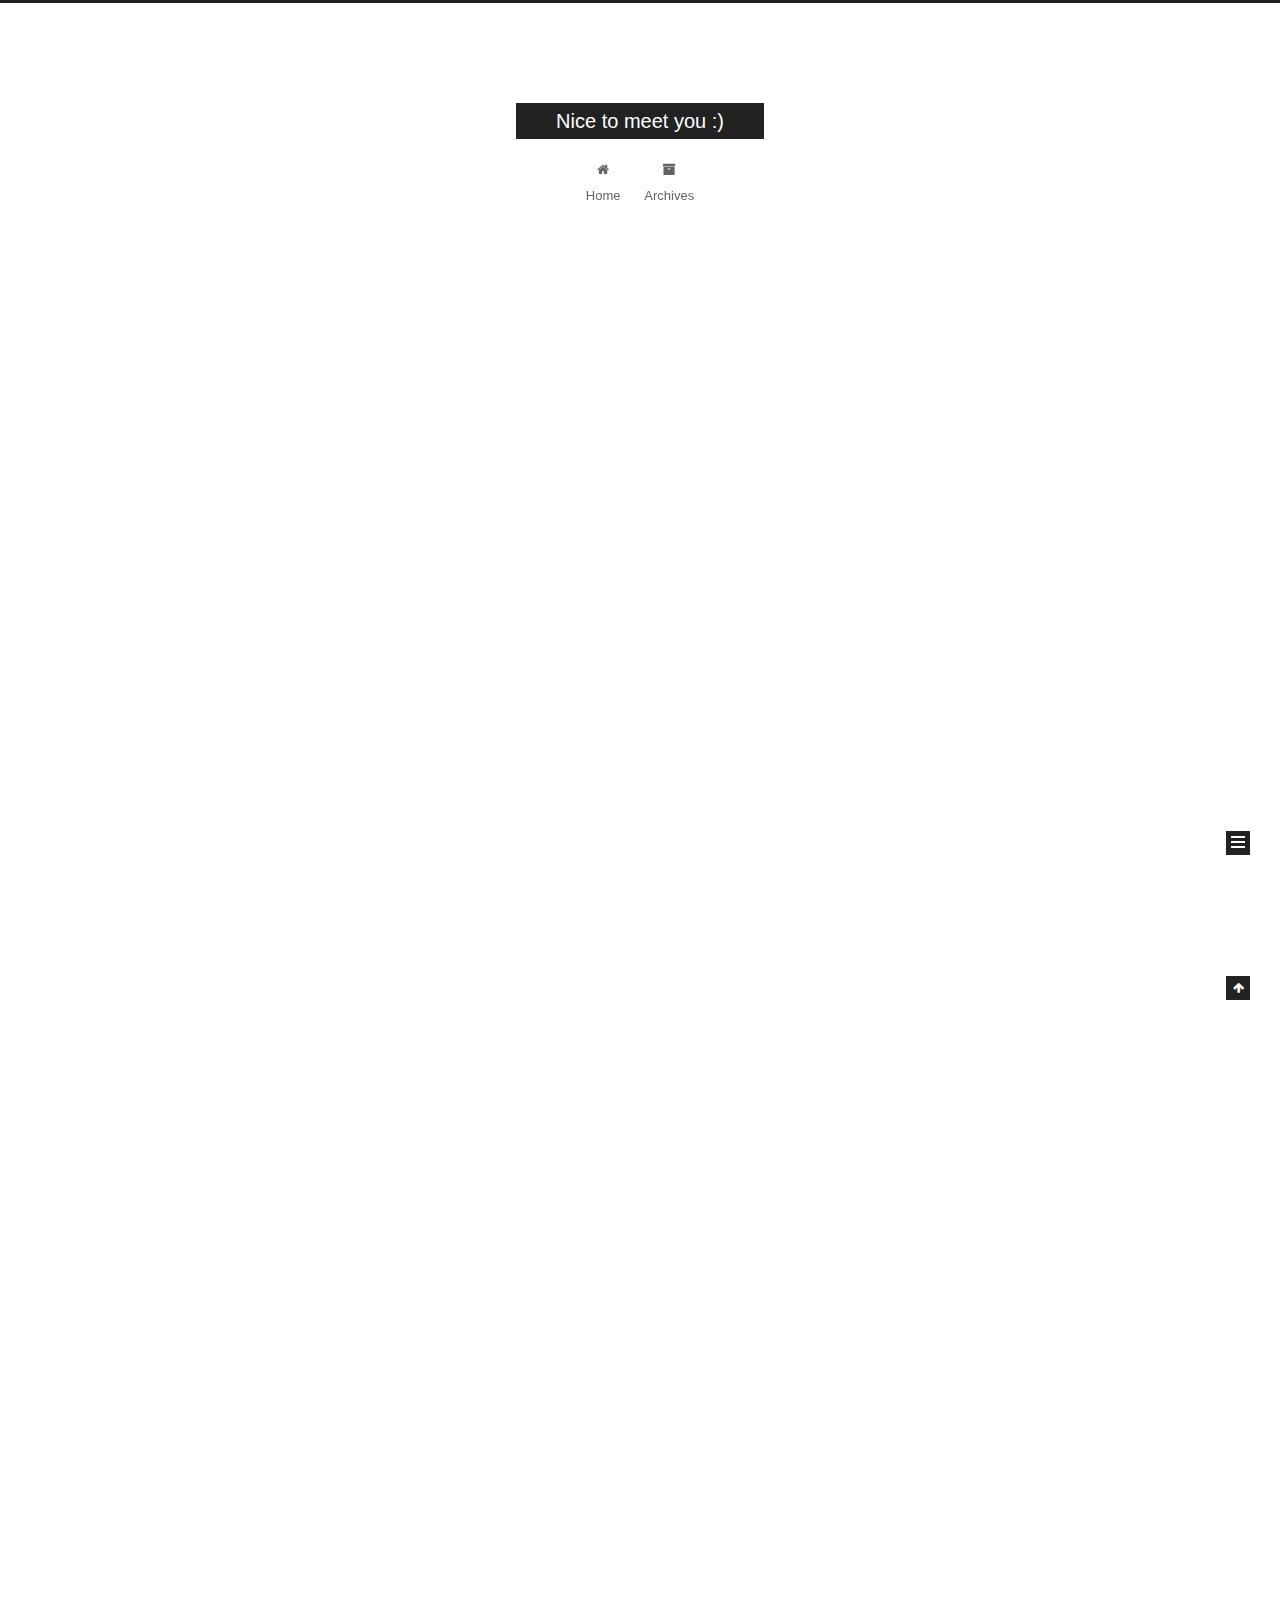
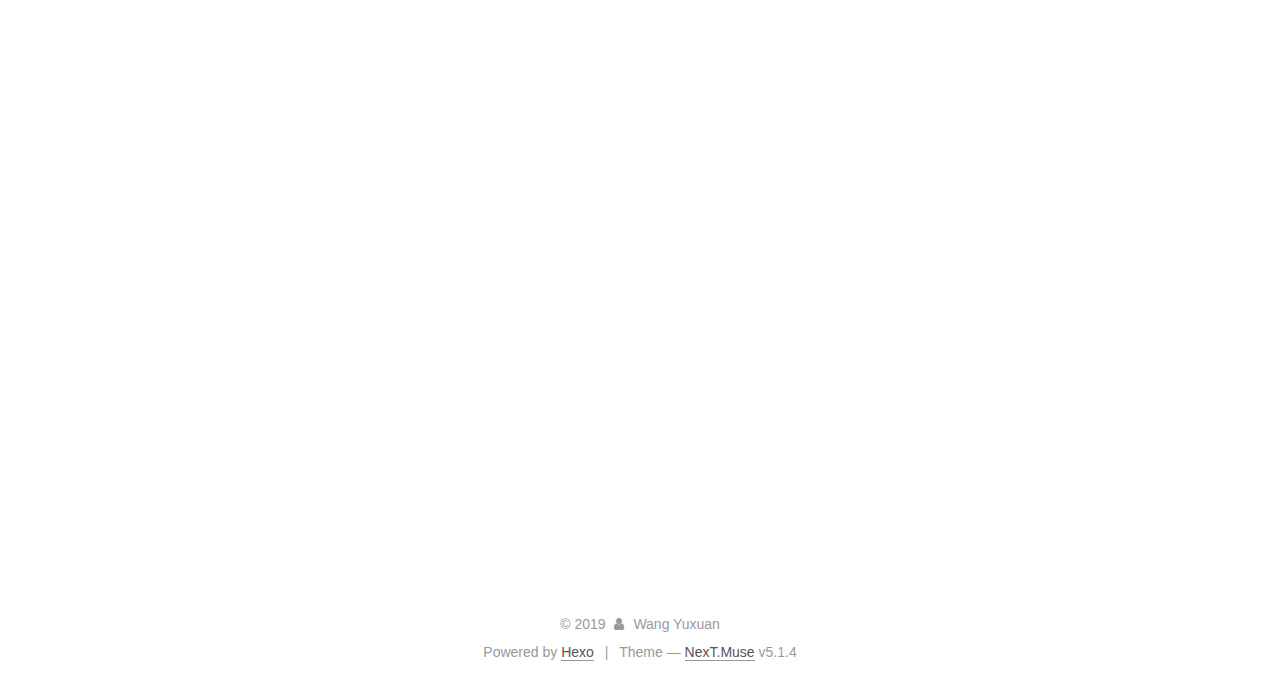
==== commit 2a1402da: "Site updated: 2019-07-18 08:47:26" ====
--- a/index.html
+++ b/index.html
@@ -304,7 +304,7 @@
 <h2 id="Yuxuan-Wang"><a href="#Yuxuan-Wang" class="headerlink" title="   Yuxuan Wang"></a><font size="5">   <center><strong>Yuxuan Wang</strong></center></font></h2><center>wangyuxuan1999@std.uestc.edu</center>
 
 <p><font size="5"><strong>Education</strong>  </font><br> <font size="4"><strong>University of Electronic Science and Technology of China</strong>  </font>  </p>
-<p>Bachelor of Electronic Information Engineering, Department of Information and Communication Engineering<br>GPA:3.96/4.0 Senior GPA: 4.4/4.0 Average Score: 90.16</p>
+<p>Bachelor of Electronic Information Engineering, Department of Information and Communication Engineering<br>GPA:3.96/4.0 Senior GPA: 4.0/4.0 Average Score: 90.16</p>
 <p><font size="5"><strong>Selcected Award&amp;Scholarship</strong>  </font><br>•    National Scholarship(top 1%)    09/2018<br>•    Scholarship for Outstanding Students(top 10%)    09/2017&amp;09/2018<br>•    Chinese College Students Mathematical Modeling Contest(top 5%)    10/2018</p>
 <p><font size="5"><strong>Selected Research Program</strong>  </font><br><font size="4"><strong>Music Generation based on Mobility Feature</strong>  </font><br>since 09/2018  </p>
 <p><em>Undergraduate researcher in  University of Electronic Science and  Technology of  China Intelligent Vision Information Processing and  Communication Laboratory, supervised by Hongliang Li.</em><br>•    <strong>Innovate</strong> to use mobile information as condition to control the DCGAN to generate music. Construct the generator and the discriminator with convolutional layer.<br>•    <strong>Use</strong> pattern recognition algorithm such as KCF, MIL to realize mobile target tracking. Extract the mobile information through tracking and turn it to vector.<br>•    <strong>Generate</strong> music in real-time when capture the target under the modeling of servant/client</p>
--- a/css/main.css
+++ b/css/main.css
@@ -1822,7 +1822,7 @@
   width: 4px;
   height: 4px;
   border-radius: 50%;
-  background: #18a3ff;
+  background: #ff4fff;
 }
 .links-of-blogroll {
   font-size: 13px;
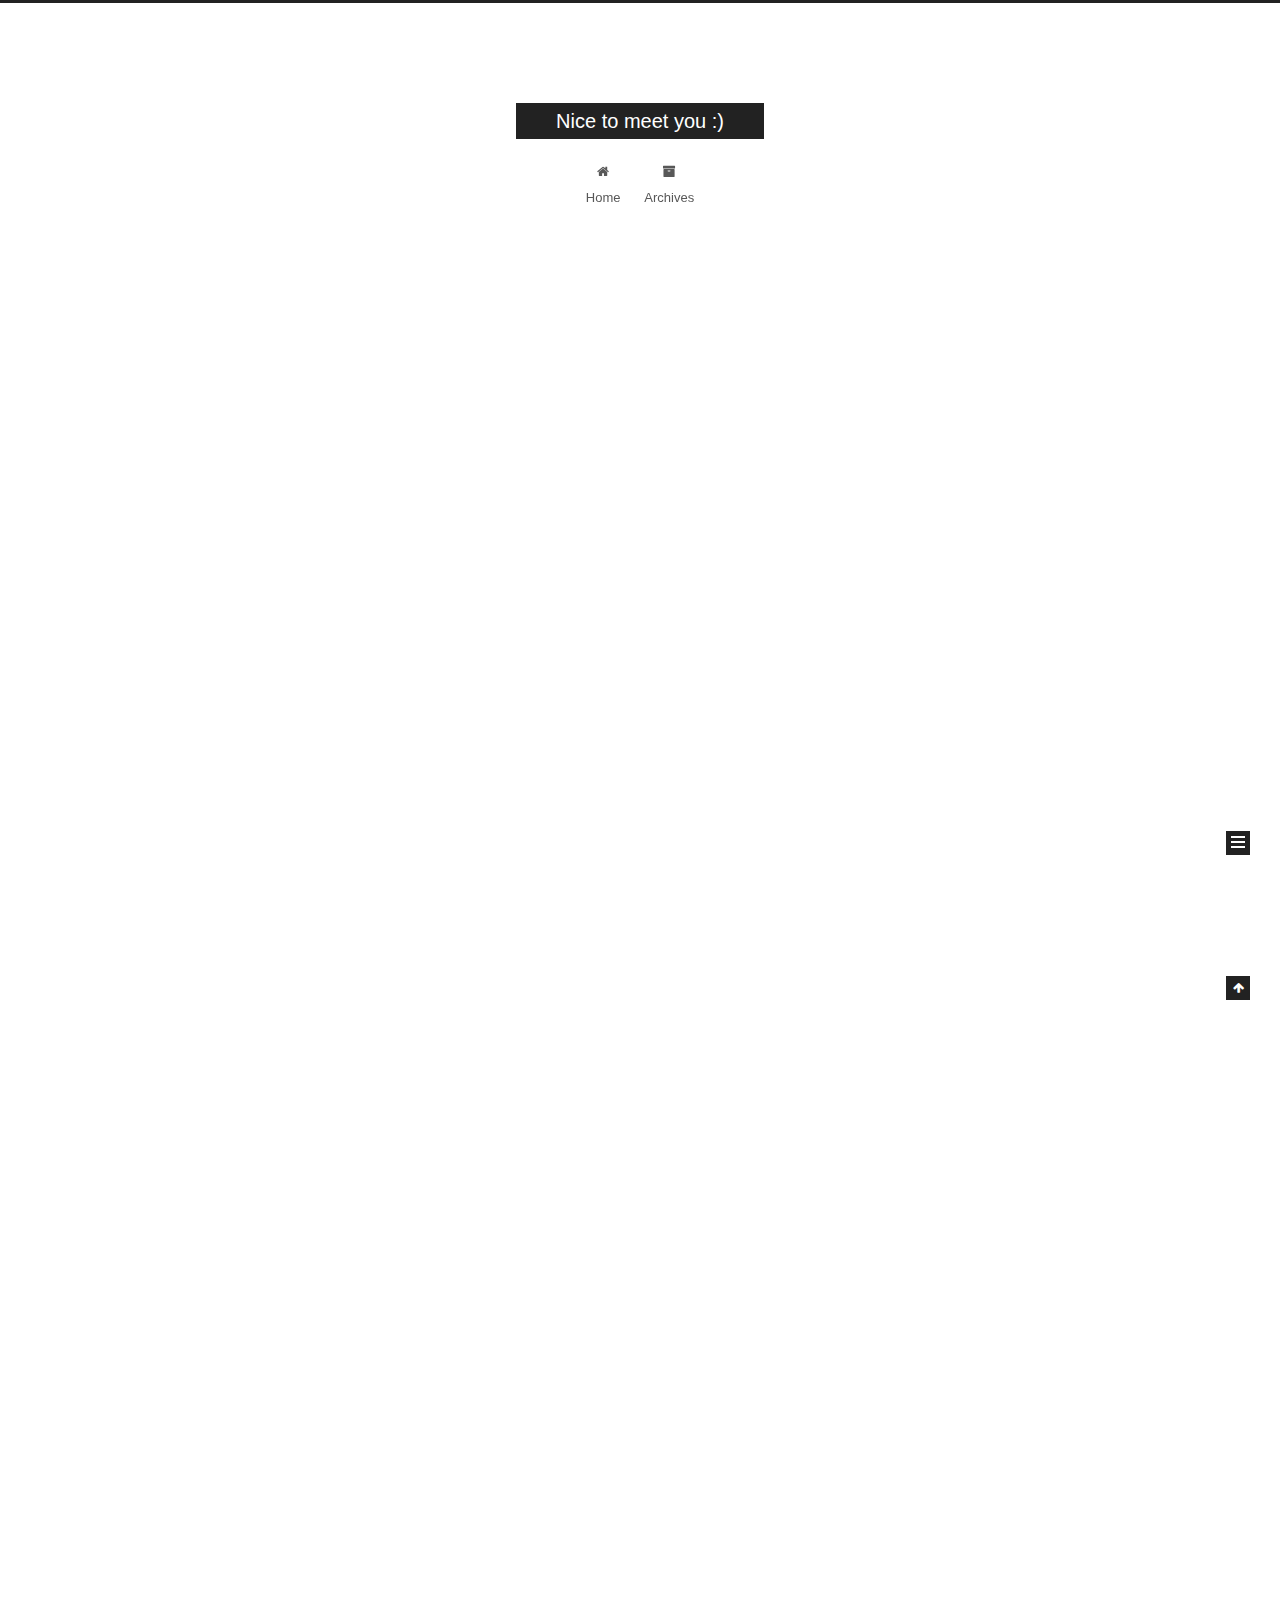
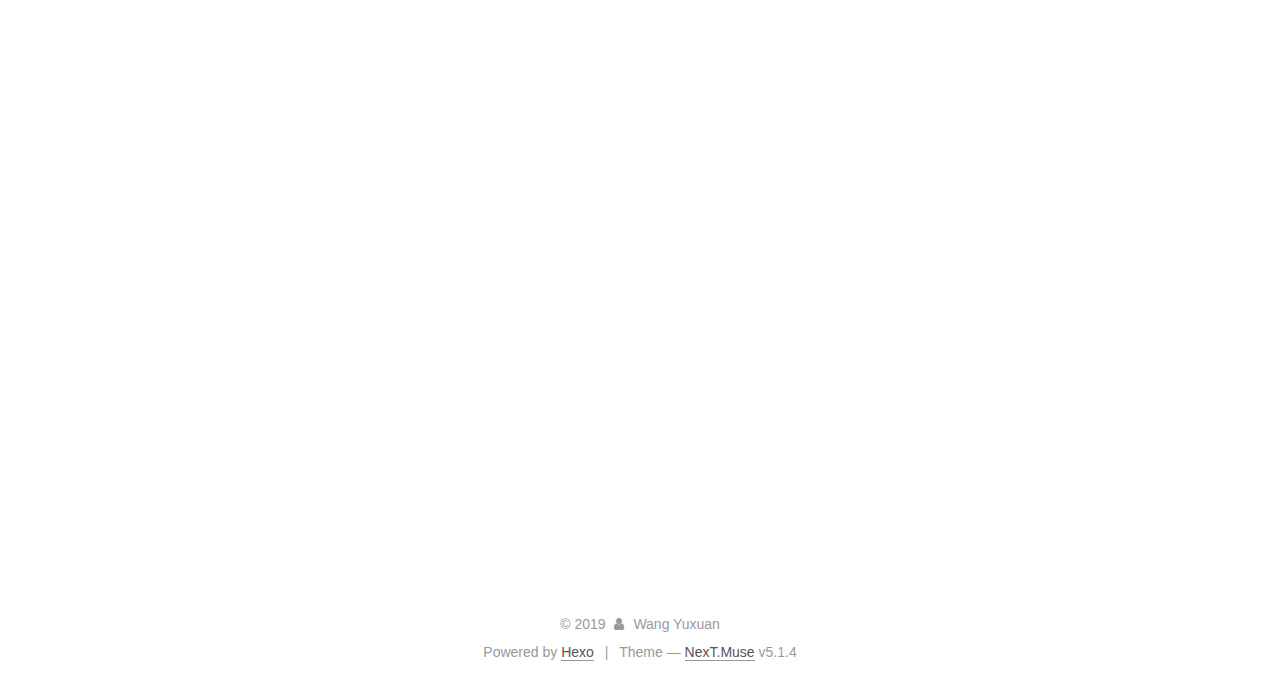
==== commit 4cd63138: "Site updated: 2019-07-18 20:53:51" ====
--- a/index.html
+++ b/index.html
@@ -412,6 +412,16 @@
           
 
           
+            <div class="links-of-author motion-element">
+                
+                  <span class="links-of-author-item">
+                    <a href="mailto:wangyuxuan@std.uestc.edu" target="_blank" title="E-Mail">
+                      
+                        <i class="fa fa-fw fa-envelope"></i>E-Mail</a>
+                  </span>
+                
+            </div>
+          
 
           
           
--- a/css/main.css
+++ b/css/main.css
@@ -1822,7 +1822,7 @@
   width: 4px;
   height: 4px;
   border-radius: 50%;
-  background: #ff4fff;
+  background: #4febff;
 }
 .links-of-blogroll {
   font-size: 13px;
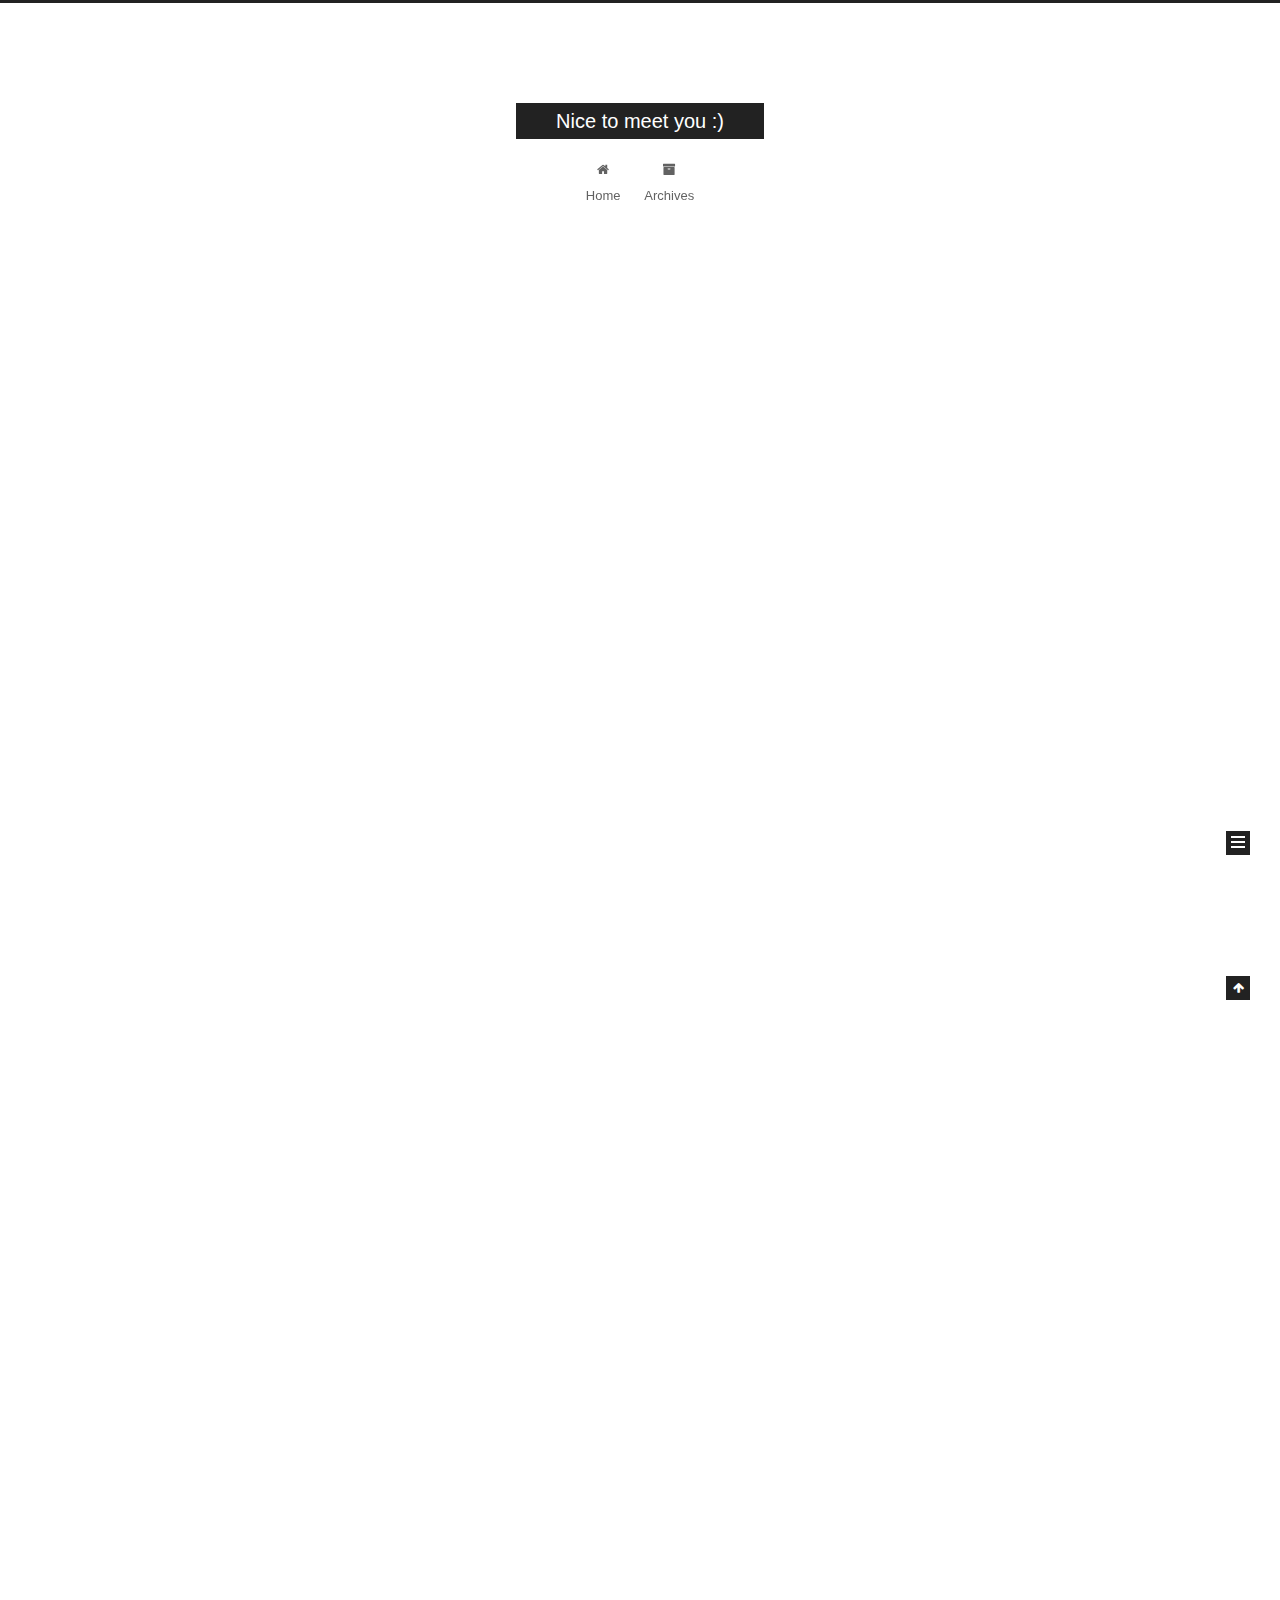
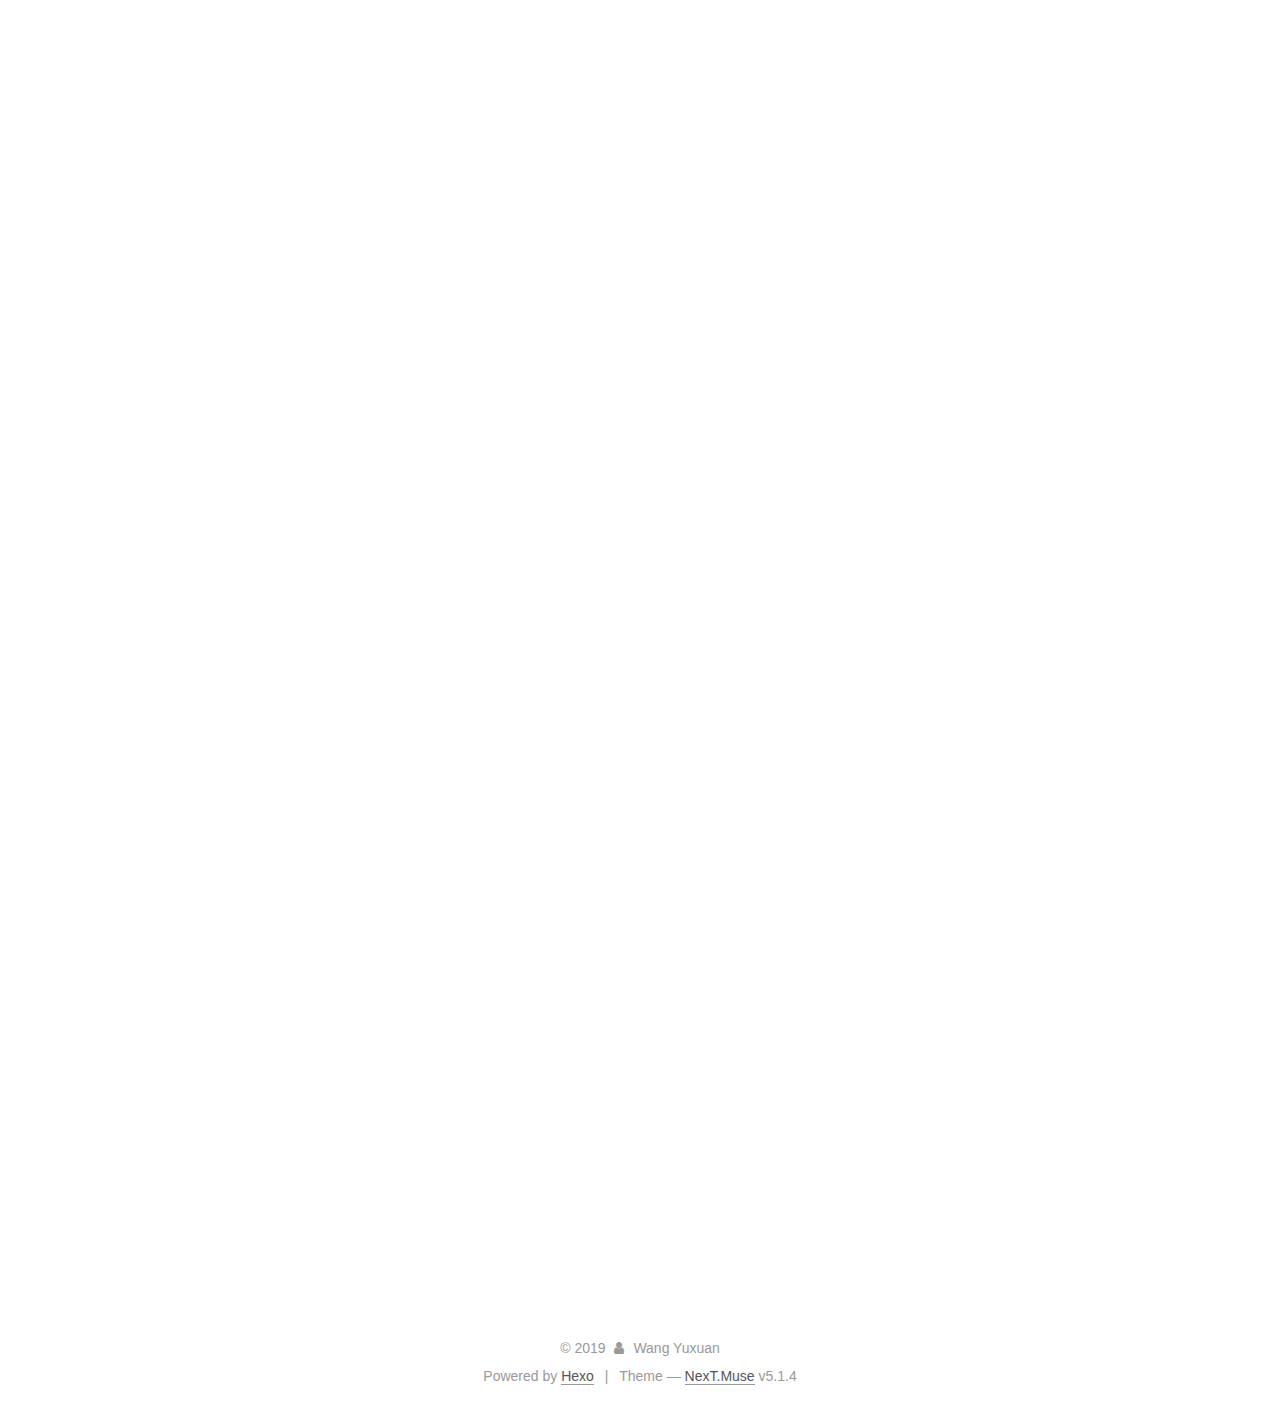
==== commit f84afe4e: "Site updated: 2019-08-20 10:06:17" ====
--- a/index.html
+++ b/index.html
@@ -229,7 +229,7 @@
   
   
   <div class="post-block">
-    <link itemprop="mainEntityOfPage" href="http://wangyuxuan.com/2019/07/17/My-CV/">
+    <link itemprop="mainEntityOfPage" href="http://wangyuxuan.com/2019/07/17/my_CV/">
 
     <span hidden itemprop="author" itemscope itemtype="http://schema.org/Person">
       <meta itemprop="name" content="Wang Yuxuan">
@@ -248,7 +248,7 @@
         
           <h1 class="post-title" itemprop="name headline">
                 
-                <a class="post-title-link" href="/2019/07/17/My-CV/" itemprop="url">Untitled</a></h1>
+                <a class="post-title-link" href="/2019/07/17/my_CV/" itemprop="url">Untitled</a></h1>
         
 
         <div class="post-meta">
@@ -300,12 +300,12 @@
       
         
           
-            <hr>
-<h2 id="Yuxuan-Wang"><a href="#Yuxuan-Wang" class="headerlink" title="   Yuxuan Wang"></a><font size="5">   <center><strong>Yuxuan Wang</strong></center></font></h2><center>wangyuxuan1999@std.uestc.edu</center>
+            <p><font size="5">   <center><strong>Yuxuan Wang</strong></center></font></p>
+<center>wangyuxuan1999@std.uestc.edu</center>
 
 <p><font size="5"><strong>Education</strong>  </font><br> <font size="4"><strong>University of Electronic Science and Technology of China</strong>  </font>  </p>
 <p>Bachelor of Electronic Information Engineering, Department of Information and Communication Engineering<br>GPA:3.96/4.0 Senior GPA: 4.0/4.0 Average Score: 90.16</p>
-<p><font size="5"><strong>Selcected Award&amp;Scholarship</strong>  </font><br>•    National Scholarship(top 1%)    09/2018<br>•    Scholarship for Outstanding Students(top 10%)    09/2017&amp;09/2018<br>•    Chinese College Students Mathematical Modeling Contest(top 5%)    10/2018</p>
+<p><font size="5"><strong>Selcected Award&amp;Scholarship</strong>  </font><br>•         National Scholarship(top 1%)    09/2018<br>•    Scholarship for Outstanding Students(top 10%)    09/2017&amp;09/2018<br>•    Chinese College Students Mathematical Modeling Contest(top 5%)    10/2018<br>• Sakura Science Summer Camp Scholarship sponsored by Japan Government(top 1%) 09/2018<br>• National English Competition Third Prize(top 3%) 6/2019 </p>
 <p><font size="5"><strong>Selected Research Program</strong>  </font><br><font size="4"><strong>Music Generation based on Mobility Feature</strong>  </font><br>since 09/2018  </p>
 <p><em>Undergraduate researcher in  University of Electronic Science and  Technology of  China Intelligent Vision Information Processing and  Communication Laboratory, supervised by Hongliang Li.</em><br>•    <strong>Innovate</strong> to use mobile information as condition to control the DCGAN to generate music. Construct the generator and the discriminator with convolutional layer.<br>•    <strong>Use</strong> pattern recognition algorithm such as KCF, MIL to realize mobile target tracking. Extract the mobile information through tracking and turn it to vector.<br>•    <strong>Generate</strong> music in real-time when capture the target under the modeling of servant/client</p>
 <p><font size="4"><strong>Image Style Fusion based on Convolution Network</strong>  </font><br>09/2017-03/2018</p>
@@ -313,8 +313,12 @@
 <p><font size="5"><strong>Selected Curriculum Design</strong>  </font>  </p>
 <p><font size="4"><strong>Multiple solutions to strengthen signal noise ratio in Radar data process</strong>  </font><br>  06/2019-07/2019</p>
 <p>•    <strong>Use</strong> Fourier transform to transfer the signal into frequency domain for processing and utilize classic solutions such as matching filter to strengthen the signal.<br>•    <strong>Analyze</strong> the signal in both time and frequency domain  </p>
+<p><font size="4"><strong>Information Coding System Exhibited on GUI</strong>  </font><br>06/2019<br>•    <strong>Realize</strong> the classic coding theory like Fano coding, Huffman coding, Shannon coding to minimize the entropy in the given string by MATLAB.<br>•    <strong>Choose</strong>  suitable data structure such as ternary tree and array to conduct data process including traversal, rearrangement and coding.<br> •    <strong>Calculate</strong> the improvement of information efficiency and design GUI to exhibit the results.</p>
+<p><font size="4"><strong>Signal Processing of Sound Fusion and Decompostion in Frequency Domain</strong>  </font><br> 06/2018<br>• <strong>Record</strong> sound signal using MATLAB and analysis it in frequecy domain.<br> • <strong>Design</strong> digital filter to seperate the two voice signal to realize sound decomposition.<br> •  <strong>Realize</strong> sound fusion by signal adding both in frequency domain and signal convolution in time domain and compare effect produced by two ways. </p>
 <p><font size="4"><strong>Smart Indoor number tracking and control system</strong>  </font><br> 08/2017-07/2017</p>
 <p><em>Exchange undergraduate researcher in University of Limerick, Ireland(funding 8000RMB)</em><br>•    <strong>Collect</strong> data from sensors and process it in ardurino<br>•    <strong>Realize</strong> communication between the designed embedded system and computer with WiFi and UART</p>
+<p><font size="5"><strong>Mathematical Modeling Experiences</strong>  </font>  </p>
+<p>05/2018-09/2018<br><em>First Prize in Chinese College Students Mathematical Modeling Competition (Sichuan Province)</em><br>• <strong>Construct</strong> mathematical model to describe the distribution of variation in a specific circumstance including the methods of differential equation,  regression analysis, Markoval chain, etc.<br>• <strong>Solve</strong> the distribution of unknow quality under a restricted condition by solving the inequaties or equaties.<br> •<strong>Change</strong> the distribution to optimization under a certain circumstance.<br>• <strong>Write</strong> paper to exhibit the analysis progress and result. </p>
 <p><font size="5"><strong>Skills＆Interests</strong>  </font><br>•    Programme:C/Python/MATLAB<br>•    Software: Multisim/Quatus/Microsoft Office<br>•    Interest: Debate</p>
 
           
--- a/css/main.css
+++ b/css/main.css
@@ -1822,7 +1822,7 @@
   width: 4px;
   height: 4px;
   border-radius: 50%;
-  background: #4febff;
+  background: #7105f5;
 }
 .links-of-blogroll {
   font-size: 13px;
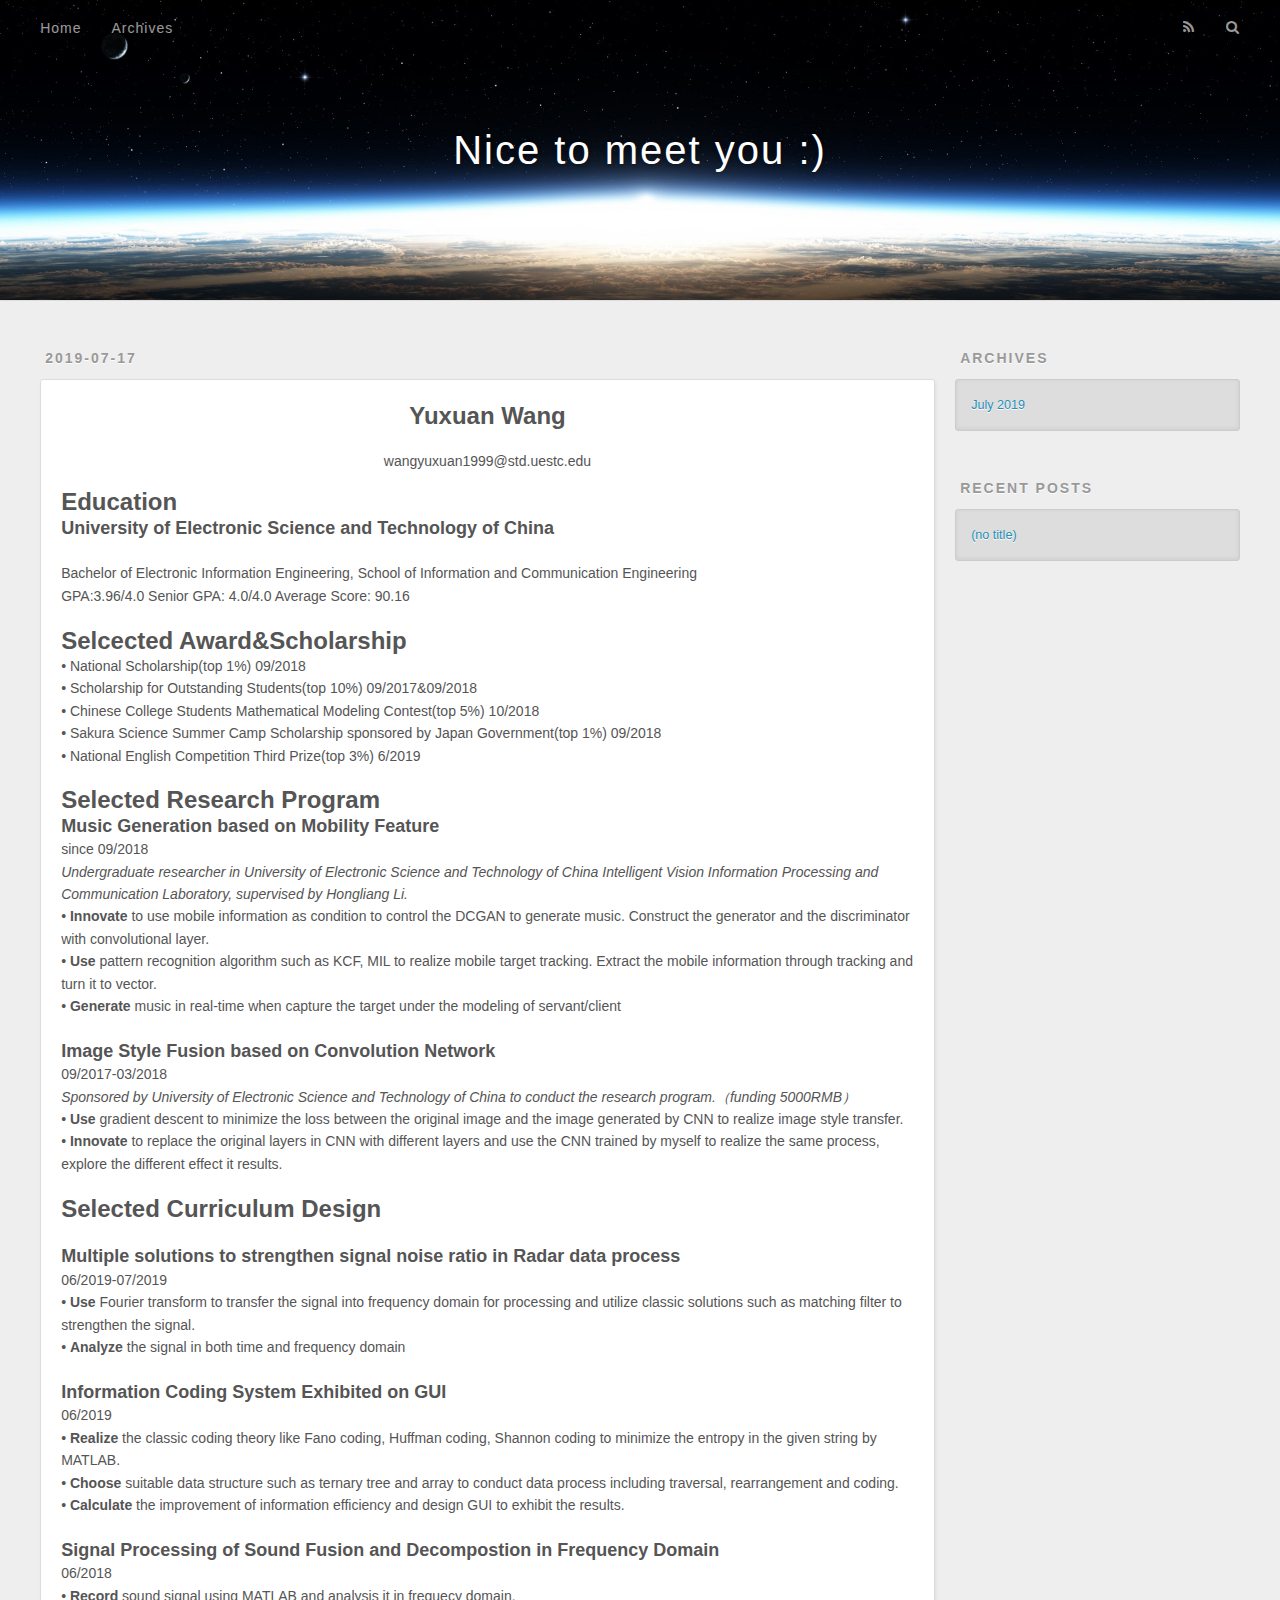
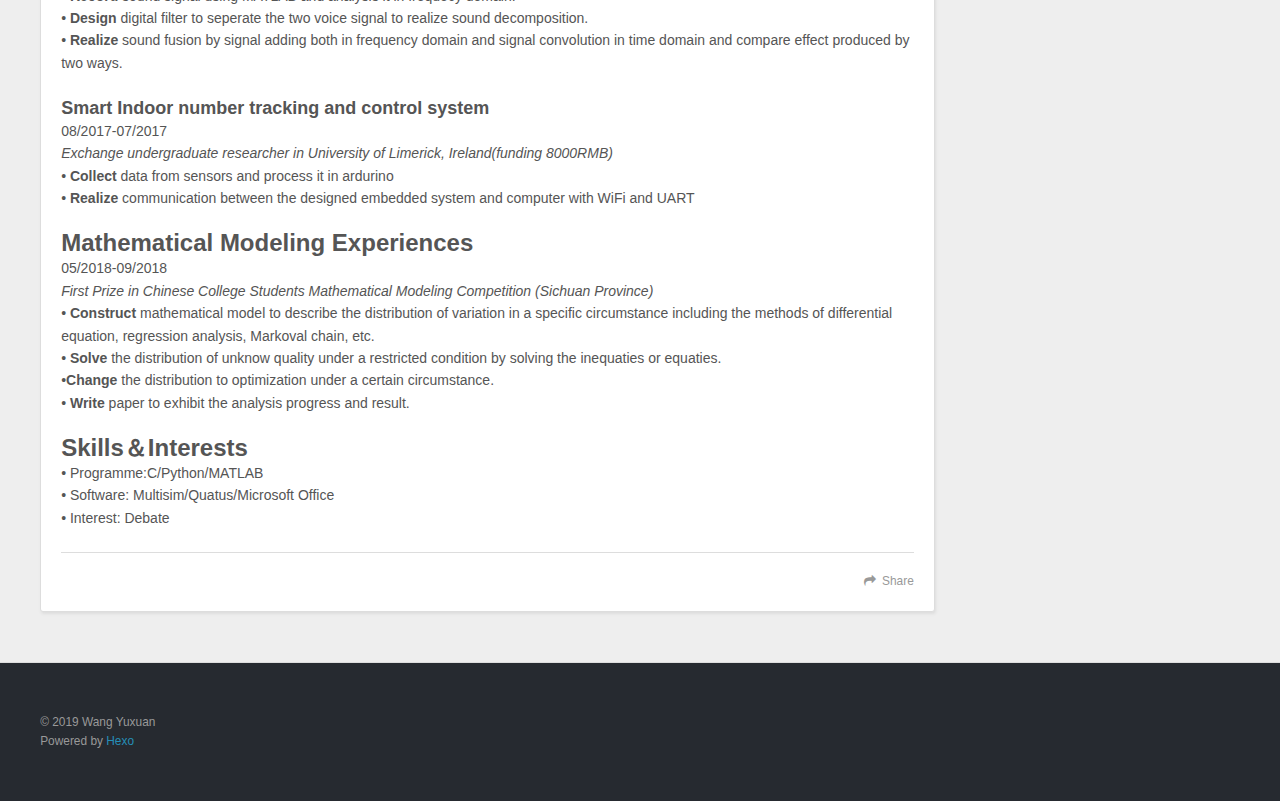
==== commit 83a9afd7: "Site updated: 2019-08-20 10:16:03" ====
--- a/index.html
+++ b/index.html
@@ -1,637 +1,180 @@
 <!DOCTYPE html>
-
-
+<html>
+<head><meta name="generator" content="Hexo 3.9.0">
+  <meta charset="utf-8">
+  
 
   
-
-
-<html class="theme-next muse use-motion" lang>
-<head><meta name="generator" content="Hexo 3.9.0">
-  <meta charset="UTF-8">
-<meta http-equiv="X-UA-Compatible" content="IE=edge">
-<meta name="viewport" content="width=device-width, initial-scale=1, maximum-scale=1">
-<meta name="theme-color" content="#222">
-
-
-
-
-
-
-
-
-
-<meta http-equiv="Cache-Control" content="no-transform">
-<meta http-equiv="Cache-Control" content="no-siteapp">
-
-
-
-
-
-
-
-
-
-
-
-
-
-
-
-
-  
-  
-  <link href="/lib/fancybox/source/jquery.fancybox.css?v=2.1.5" rel="stylesheet" type="text/css">
-
-
-
-
-
-
-
-<link href="/lib/font-awesome/css/font-awesome.min.css?v=4.6.2" rel="stylesheet" type="text/css">
-
-<link href="/css/main.css?v=5.1.4" rel="stylesheet" type="text/css">
-
-
-  <link rel="apple-touch-icon" sizes="180x180" href="/images/apple-touch-icon-next.png?v=5.1.4">
-
-
-  <link rel="icon" type="image/png" sizes="32x32" href="/images/favicon-32x32-next.png?v=5.1.4">
-
-
-  <link rel="icon" type="image/png" sizes="16x16" href="/images/favicon-16x16-next.png?v=5.1.4">
-
-
-  <link rel="mask-icon" href="/images/logo.svg?v=5.1.4" color="#222">
-
-
-
-
-
-  <meta name="keywords" content="Hexo, NexT">
-
-
-
-
-
-
-
-
-
-
-<meta property="og:type" content="website">
+  <title>Nice to meet you :)</title>
+  <meta name="viewport" content="width=device-width, initial-scale=1, maximum-scale=1">
+  <meta property="og:type" content="website">
 <meta property="og:title" content="Nice to meet you :)">
 <meta property="og:url" content="http://wangyuxuan.com/index.html">
 <meta property="og:site_name" content="Nice to meet you :)">
 <meta property="og:locale" content="default">
 <meta name="twitter:card" content="summary">
 <meta name="twitter:title" content="Nice to meet you :)">
-
-
-
-<script type="text/javascript" id="hexo.configurations">
-  var NexT = window.NexT || {};
-  var CONFIG = {
-    root: '/',
-    scheme: 'Muse',
-    version: '5.1.4',
-    sidebar: {"position":"left","display":"post","offset":12,"b2t":false,"scrollpercent":false,"onmobile":false},
-    fancybox: true,
-    tabs: true,
-    motion: {"enable":true,"async":false,"transition":{"post_block":"fadeIn","post_header":"slideDownIn","post_body":"slideDownIn","coll_header":"slideLeftIn","sidebar":"slideUpIn"}},
-    duoshuo: {
-      userId: '0',
-      author: 'Author'
-    },
-    algolia: {
-      applicationID: '',
-      apiKey: '',
-      indexName: '',
-      hits: {"per_page":10},
-      labels: {"input_placeholder":"Search for Posts","hits_empty":"We didn't find any results for the search: ${query}","hits_stats":"${hits} results found in ${time} ms"}
-    }
-  };
-</script>
-
-
-
-  <link rel="canonical" href="http://wangyuxuan.com/">
-
-
-
-
-
-  <title>Nice to meet you :)</title>
   
-
-
-
-
-
-
-
-
-</head>
-
-<body itemscope itemtype="http://schema.org/WebPage" lang="default">
-
+    <link rel="alternate" href="/atom.xml" title="Nice to meet you :)" type="application/atom+xml">
   
   
-    
-  
-
-  <div class="container sidebar-position-left 
-  page-home">
-    <div class="headband"></div>
-
-    <header id="header" class="header" itemscope itemtype="http://schema.org/WPHeader">
-      <div class="header-inner"><div class="site-brand-wrapper">
-  <div class="site-meta ">
-    
-
-    <div class="custom-logo-site-title">
-      <a href="/" class="brand" rel="start">
-        <span class="logo-line-before"><i></i></span>
-        <span class="site-title">Nice to meet you :)</span>
-        <span class="logo-line-after"><i></i></span>
-      </a>
-    </div>
-      
-        <p class="site-subtitle"></p>
-      
-  </div>
-
-  <div class="site-nav-toggle">
-    <button>
-      <span class="btn-bar"></span>
-      <span class="btn-bar"></span>
-      <span class="btn-bar"></span>
-    </button>
-  </div>
-</div>
-
-<nav class="site-nav">
-  
-
-  
-    <ul id="menu" class="menu">
-      
-        
-        <li class="menu-item menu-item-home">
-          <a href="/" rel="section">
-            
-              <i class="menu-item-icon fa fa-fw fa-home"></i> <br>
-            
-            Home
-          </a>
-        </li>
-      
-        
-        <li class="menu-item menu-item-archives">
-          <a href="/archives/" rel="section">
-            
-              <i class="menu-item-icon fa fa-fw fa-archive"></i> <br>
-            
-            Archives
-          </a>
-        </li>
-      
-
-      
-    </ul>
-  
-
-  
-</nav>
-
-
-
- </div>
-    </header>
-
-    <main id="main" class="main">
-      <div class="main-inner">
-        <div class="content-wrap">
-          <div id="content" class="content">
-            
-  <section id="posts" class="posts-expand">
-    
-      
-
-  
-
+    <link rel="icon" href="/favicon.png">
   
   
+    <link href="//fonts.googleapis.com/css?family=Source+Code+Pro" rel="stylesheet" type="text/css">
   
-
-  <article class="post post-type-normal" itemscope itemtype="http://schema.org/Article">
+  <link rel="stylesheet" href="/css/style.css">
+</head>
+</html>
+<body>
+  <div id="container">
+    <div id="wrap">
+      <header id="header">
+  <div id="banner"></div>
+  <div id="header-outer" class="outer">
+    <div id="header-title" class="inner">
+      <h1 id="logo-wrap">
+        <a href="/" id="logo">Nice to meet you :)</a>
+      </h1>
+      
+    </div>
+    <div id="header-inner" class="inner">
+      <nav id="main-nav">
+        <a id="main-nav-toggle" class="nav-icon"></a>
+        
+          <a class="main-nav-link" href="/">Home</a>
+        
+          <a class="main-nav-link" href="/archives">Archives</a>
+        
+      </nav>
+      <nav id="sub-nav">
+        
+          <a id="nav-rss-link" class="nav-icon" href="/atom.xml" title="RSS Feed"></a>
+        
+        <a id="nav-search-btn" class="nav-icon" title="Search"></a>
+      </nav>
+      <div id="search-form-wrap">
+        <form action="//google.com/search" method="get" accept-charset="UTF-8" class="search-form"><input type="search" name="q" class="search-form-input" placeholder="Search"><button type="submit" class="search-form-submit">&#xF002;</button><input type="hidden" name="sitesearch" value="http://wangyuxuan.com"></form>
+      </div>
+    </div>
+  </div>
+</header>
+      <div class="outer">
+        <section id="main">
   
-  
-  
-  <div class="post-block">
-    <link itemprop="mainEntityOfPage" href="http://wangyuxuan.com/2019/07/17/my_CV/">
-
-    <span hidden itemprop="author" itemscope itemtype="http://schema.org/Person">
-      <meta itemprop="name" content="Wang Yuxuan">
-      <meta itemprop="description" content>
-      <meta itemprop="image" content="/images/avatar.gif">
-    </span>
-
-    <span hidden itemprop="publisher" itemscope itemtype="http://schema.org/Organization">
-      <meta itemprop="name" content="Nice to meet you :)">
-    </span>
-
+    <article id="post-my_CV" class="article article-type-post" itemscope itemprop="blogPost">
+  <div class="article-meta">
+    <a href="/2019/07/17/my_CV/" class="article-date">
+  <time datetime="2019-07-17T14:16:00.665Z" itemprop="datePublished">2019-07-17</time>
+</a>
     
-      <header class="post-header">
-
-        
-        
-          <h1 class="post-title" itemprop="name headline">
-                
-                <a class="post-title-link" href="/2019/07/17/my_CV/" itemprop="url">Untitled</a></h1>
-        
-
-        <div class="post-meta">
-          <span class="post-time">
-            
-              <span class="post-meta-item-icon">
-                <i class="fa fa-calendar-o"></i>
-              </span>
-              
-                <span class="post-meta-item-text">Posted on</span>
-              
-              <time title="Post created" itemprop="dateCreated datePublished" datetime="2019-07-17T22:16:00+08:00">
-                2019-07-17
-              </time>
-            
-
-            
-
-            
-          </span>
-
-          
-
-          
-            
-          
-
-          
-          
-
-          
-
-          
-
-          
-
-        </div>
-      </header>
-    
-
+  </div>
+  <div class="article-inner">
     
     
-    
-    <div class="post-body" itemprop="articleBody">
-
+    <div class="article-entry" itemprop="articleBody">
       
-      
-
-      
-        
-          
-            <p><font size="5">   <center><strong>Yuxuan Wang</strong></center></font></p>
+        <p><font size="5">   <center><strong>Yuxuan Wang</strong></center></font></p>
 <center>wangyuxuan1999@std.uestc.edu</center>
 
 <p><font size="5"><strong>Education</strong>  </font><br> <font size="4"><strong>University of Electronic Science and Technology of China</strong>  </font>  </p>
-<p>Bachelor of Electronic Information Engineering, Department of Information and Communication Engineering<br>GPA:3.96/4.0 Senior GPA: 4.0/4.0 Average Score: 90.16</p>
+<p>Bachelor of Electronic Information Engineering, School of Information and Communication Engineering<br>GPA:3.96/4.0 Senior GPA: 4.0/4.0 Average Score: 90.16</p>
 <p><font size="5"><strong>Selcected Award&amp;Scholarship</strong>  </font><br>•         National Scholarship(top 1%)    09/2018<br>•    Scholarship for Outstanding Students(top 10%)    09/2017&amp;09/2018<br>•    Chinese College Students Mathematical Modeling Contest(top 5%)    10/2018<br>• Sakura Science Summer Camp Scholarship sponsored by Japan Government(top 1%) 09/2018<br>• National English Competition Third Prize(top 3%) 6/2019 </p>
-<p><font size="5"><strong>Selected Research Program</strong>  </font><br><font size="4"><strong>Music Generation based on Mobility Feature</strong>  </font><br>since 09/2018  </p>
-<p><em>Undergraduate researcher in  University of Electronic Science and  Technology of  China Intelligent Vision Information Processing and  Communication Laboratory, supervised by Hongliang Li.</em><br>•    <strong>Innovate</strong> to use mobile information as condition to control the DCGAN to generate music. Construct the generator and the discriminator with convolutional layer.<br>•    <strong>Use</strong> pattern recognition algorithm such as KCF, MIL to realize mobile target tracking. Extract the mobile information through tracking and turn it to vector.<br>•    <strong>Generate</strong> music in real-time when capture the target under the modeling of servant/client</p>
-<p><font size="4"><strong>Image Style Fusion based on Convolution Network</strong>  </font><br>09/2017-03/2018</p>
-<p><em>Sponsored by University of Electronic Science and Technology of China to conduct the research program.（funding 5000RMB）</em><br>•    <strong>Use</strong> gradient descent to minimize the loss between the original image and the image generated by CNN to realize image style transfer.<br>•    <strong>Innovate</strong> to replace the original layers in CNN with different layers and use the CNN trained by myself to realize the same process, explore the different effect it results.</p>
+<p><font size="5"><strong>Selected Research Program</strong>  </font><br><font size="4"><strong>Music Generation based on Mobility Feature</strong>  </font><br>since 09/2018<br><em>Undergraduate researcher in  University of Electronic Science and  Technology of  China Intelligent Vision Information Processing and  Communication Laboratory, supervised by Hongliang Li.</em><br>•    <strong>Innovate</strong> to use mobile information as condition to control the DCGAN to generate music. Construct the generator and the discriminator with convolutional layer.<br>•    <strong>Use</strong> pattern recognition algorithm such as KCF, MIL to realize mobile target tracking. Extract the mobile information through tracking and turn it to vector.<br>•    <strong>Generate</strong> music in real-time when capture the target under the modeling of servant/client</p>
+<p><font size="4"><strong>Image Style Fusion based on Convolution Network</strong>  </font><br>09/2017-03/2018<br><em>Sponsored by University of Electronic Science and Technology of China to conduct the research program.（funding 5000RMB）</em><br>•    <strong>Use</strong> gradient descent to minimize the loss between the original image and the image generated by CNN to realize image style transfer.<br>•    <strong>Innovate</strong> to replace the original layers in CNN with different layers and use the CNN trained by myself to realize the same process, explore the different effect it results.</p>
 <p><font size="5"><strong>Selected Curriculum Design</strong>  </font>  </p>
-<p><font size="4"><strong>Multiple solutions to strengthen signal noise ratio in Radar data process</strong>  </font><br>  06/2019-07/2019</p>
-<p>•    <strong>Use</strong> Fourier transform to transfer the signal into frequency domain for processing and utilize classic solutions such as matching filter to strengthen the signal.<br>•    <strong>Analyze</strong> the signal in both time and frequency domain  </p>
+<p><font size="4"><strong>Multiple solutions to strengthen signal noise ratio in Radar data process</strong>  </font><br>  06/2019-07/2019<br>•    <strong>Use</strong> Fourier transform to transfer the signal into frequency domain for processing and utilize classic solutions such as matching filter to strengthen the signal.<br>•    <strong>Analyze</strong> the signal in both time and frequency domain  </p>
 <p><font size="4"><strong>Information Coding System Exhibited on GUI</strong>  </font><br>06/2019<br>•    <strong>Realize</strong> the classic coding theory like Fano coding, Huffman coding, Shannon coding to minimize the entropy in the given string by MATLAB.<br>•    <strong>Choose</strong>  suitable data structure such as ternary tree and array to conduct data process including traversal, rearrangement and coding.<br> •    <strong>Calculate</strong> the improvement of information efficiency and design GUI to exhibit the results.</p>
 <p><font size="4"><strong>Signal Processing of Sound Fusion and Decompostion in Frequency Domain</strong>  </font><br> 06/2018<br>• <strong>Record</strong> sound signal using MATLAB and analysis it in frequecy domain.<br> • <strong>Design</strong> digital filter to seperate the two voice signal to realize sound decomposition.<br> •  <strong>Realize</strong> sound fusion by signal adding both in frequency domain and signal convolution in time domain and compare effect produced by two ways. </p>
-<p><font size="4"><strong>Smart Indoor number tracking and control system</strong>  </font><br> 08/2017-07/2017</p>
-<p><em>Exchange undergraduate researcher in University of Limerick, Ireland(funding 8000RMB)</em><br>•    <strong>Collect</strong> data from sensors and process it in ardurino<br>•    <strong>Realize</strong> communication between the designed embedded system and computer with WiFi and UART</p>
-<p><font size="5"><strong>Mathematical Modeling Experiences</strong>  </font>  </p>
-<p>05/2018-09/2018<br><em>First Prize in Chinese College Students Mathematical Modeling Competition (Sichuan Province)</em><br>• <strong>Construct</strong> mathematical model to describe the distribution of variation in a specific circumstance including the methods of differential equation,  regression analysis, Markoval chain, etc.<br>• <strong>Solve</strong> the distribution of unknow quality under a restricted condition by solving the inequaties or equaties.<br> •<strong>Change</strong> the distribution to optimization under a certain circumstance.<br>• <strong>Write</strong> paper to exhibit the analysis progress and result. </p>
+<p><font size="4"><strong>Smart Indoor number tracking and control system</strong>  </font><br> 08/2017-07/2017<br><em>Exchange undergraduate researcher in University of Limerick, Ireland(funding 8000RMB)</em><br>•    <strong>Collect</strong> data from sensors and process it in ardurino<br>•    <strong>Realize</strong> communication between the designed embedded system and computer with WiFi and UART</p>
+<p><font size="5"><strong>Mathematical Modeling Experiences</strong>  </font><br>05/2018-09/2018<br><em>First Prize in Chinese College Students Mathematical Modeling Competition (Sichuan Province)</em><br>• <strong>Construct</strong> mathematical model to describe the distribution of variation in a specific circumstance including the methods of differential equation,  regression analysis, Markoval chain, etc.<br>• <strong>Solve</strong> the distribution of unknow quality under a restricted condition by solving the inequaties or equaties.<br> •<strong>Change</strong> the distribution to optimization under a certain circumstance.<br>• <strong>Write</strong> paper to exhibit the analysis progress and result. </p>
 <p><font size="5"><strong>Skills＆Interests</strong>  </font><br>•    Programme:C/Python/MATLAB<br>•    Software: Multisim/Quatus/Microsoft Office<br>•    Interest: Debate</p>
 
-          
-        
       
     </div>
-    
-    
-    
-
-    
-
-    
-
-    
-
-    <footer class="post-footer">
+    <footer class="article-footer">
+      <a data-url="http://wangyuxuan.com/2019/07/17/my_CV/" data-id="cjzj756iz0000wcudi59lw4cy" class="article-share-link">Share</a>
       
-
-      
-
-      
-
-      
-      
-        <div class="post-eof"></div>
       
     </footer>
   </div>
   
-  
-  
-  </article>
-
-
-    
-  </section>
-
-  
-
-
-          </div>
-          
-
-
-          
-
-        </div>
-        
-          
-  
-  <div class="sidebar-toggle">
-    <div class="sidebar-toggle-line-wrap">
-      <span class="sidebar-toggle-line sidebar-toggle-line-first"></span>
-      <span class="sidebar-toggle-line sidebar-toggle-line-middle"></span>
-      <span class="sidebar-toggle-line sidebar-toggle-line-last"></span>
-    </div>
-  </div>
-
-  <aside id="sidebar" class="sidebar">
-    
-    <div class="sidebar-inner">
-
-      
-
-      
-
-      <section class="site-overview-wrap sidebar-panel sidebar-panel-active">
-        <div class="site-overview">
-          <div class="site-author motion-element" itemprop="author" itemscope itemtype="http://schema.org/Person">
-            
-              <p class="site-author-name" itemprop="name">Wang Yuxuan</p>
-              <p class="site-description motion-element" itemprop="description"></p>
-          </div>
-
-          <nav class="site-state motion-element">
-
-            
-              <div class="site-state-item site-state-posts">
-              
-                <a href="/archives/">
-              
-                  <span class="site-state-item-count">1</span>
-                  <span class="site-state-item-name">posts</span>
-                </a>
-              </div>
-            
-
-            
-
-            
-
-          </nav>
-
-          
-
-          
-            <div class="links-of-author motion-element">
-                
-                  <span class="links-of-author-item">
-                    <a href="mailto:wangyuxuan@std.uestc.edu" target="_blank" title="E-Mail">
-                      
-                        <i class="fa fa-fw fa-envelope"></i>E-Mail</a>
-                  </span>
-                
-            </div>
-          
-
-          
-          
-
-          
-          
-
-          
-
-        </div>
-      </section>
-
-      
-
-      
-
-    </div>
-  </aside>
-
-
-        
-      </div>
-    </main>
-
-    <footer id="footer" class="footer">
-      <div class="footer-inner">
-        <div class="copyright">&copy; <span itemprop="copyrightYear">2019</span>
-  <span class="with-love">
-    <i class="fa fa-user"></i>
-  </span>
-  <span class="author" itemprop="copyrightHolder">Wang Yuxuan</span>
-
-  
-</div>
-
-
-  <div class="powered-by">Powered by <a class="theme-link" target="_blank" href="https://hexo.io">Hexo</a></div>
-
-
-
-  <span class="post-meta-divider">|</span>
-
-
-
-  <div class="theme-info">Theme &mdash; <a class="theme-link" target="_blank" href="https://github.com/iissnan/hexo-theme-next">NexT.Muse</a> v5.1.4</div>
-
-
-
-
-        
-
-
-
-
-
-
-
-        
-      </div>
-    </footer>
-
-    
-      <div class="back-to-top">
-        <i class="fa fa-arrow-up"></i>
-        
-      </div>
-    
-
-    
-
-  </div>
-
-  
-
-<script type="text/javascript">
-  if (Object.prototype.toString.call(window.Promise) !== '[object Function]') {
-    window.Promise = null;
-  }
-</script>
-
-
-
-
-
-
-
+</article>
 
 
   
 
 
+</section>
+        
+          <aside id="sidebar">
+  
+    
+
+  
+    
+
+  
+    
+  
+    
+  <div class="widget-wrap">
+    <h3 class="widget-title">Archives</h3>
+    <div class="widget">
+      <ul class="archive-list"><li class="archive-list-item"><a class="archive-list-link" href="/archives/2019/07/">July 2019</a></li></ul>
+    </div>
+  </div>
+
+
+  
+    
+  <div class="widget-wrap">
+    <h3 class="widget-title">Recent Posts</h3>
+    <div class="widget">
+      <ul>
+        
+          <li>
+            <a href="/2019/07/17/my_CV/">(no title)</a>
+          </li>
+        
+      </ul>
+    </div>
+  </div>
+
+  
+</aside>
+        
+      </div>
+      <footer id="footer">
+  
+  <div class="outer">
+    <div id="footer-info" class="inner">
+      &copy; 2019 Wang Yuxuan<br>
+      Powered by <a href="http://hexo.io/" target="_blank">Hexo</a>
+    </div>
+  </div>
+</footer>
+    </div>
+    <nav id="mobile-nav">
+  
+    <a href="/" class="mobile-nav-link">Home</a>
+  
+    <a href="/archives" class="mobile-nav-link">Archives</a>
+  
+</nav>
+    
+
+<script src="//ajax.googleapis.com/ajax/libs/jquery/2.0.3/jquery.min.js"></script>
+
+
+  <link rel="stylesheet" href="/fancybox/jquery.fancybox.css">
+  <script src="/fancybox/jquery.fancybox.pack.js"></script>
+
+
+<script src="/js/script.js"></script>
 
 
 
-
-
-
-
-
-
-
-  
-  
-    <script type="text/javascript" src="/lib/jquery/index.js?v=2.1.3"></script>
-  
-
-  
-  
-    <script type="text/javascript" src="/lib/fastclick/lib/fastclick.min.js?v=1.0.6"></script>
-  
-
-  
-  
-    <script type="text/javascript" src="/lib/jquery_lazyload/jquery.lazyload.js?v=1.9.7"></script>
-  
-
-  
-  
-    <script type="text/javascript" src="/lib/velocity/velocity.min.js?v=1.2.1"></script>
-  
-
-  
-  
-    <script type="text/javascript" src="/lib/velocity/velocity.ui.min.js?v=1.2.1"></script>
-  
-
-  
-  
-    <script type="text/javascript" src="/lib/fancybox/source/jquery.fancybox.pack.js?v=2.1.5"></script>
-  
-
-
-  
-
-
-  <script type="text/javascript" src="/js/src/utils.js?v=5.1.4"></script>
-
-  <script type="text/javascript" src="/js/src/motion.js?v=5.1.4"></script>
-
-
-
-  
-  
-
-  
-
-  
-
-
-  <script type="text/javascript" src="/js/src/bootstrap.js?v=5.1.4"></script>
-
-
-
-  
-
-
-  
-
-
-
-
-	
-
-
-
-
-
-  
-
-
-
-
-
-  
-
-
-
-
-
-
-
-
-
-
-
-
-  
-
-
-
-
-
-  
-
-  
-
-  
-
-  
-  
-
-  
-
-  
-
-  
-
+  </div>
 </body>
-</html>
+</html>--- a/css/style.css
+++ b/css/style.css
@@ -0,0 +1,1374 @@
+body {
+  width: 100%;
+}
+body:before,
+body:after {
+  content: "";
+  display: table;
+}
+body:after {
+  clear: both;
+}
+html,
+body,
+div,
+span,
+applet,
+object,
+iframe,
+h1,
+h2,
+h3,
+h4,
+h5,
+h6,
+p,
+blockquote,
+pre,
+a,
+abbr,
+acronym,
+address,
+big,
+cite,
+code,
+del,
+dfn,
+em,
+img,
+ins,
+kbd,
+q,
+s,
+samp,
+small,
+strike,
+strong,
+sub,
+sup,
+tt,
+var,
+dl,
+dt,
+dd,
+ol,
+ul,
+li,
+fieldset,
+form,
+label,
+legend,
+table,
+caption,
+tbody,
+tfoot,
+thead,
+tr,
+th,
+td {
+  margin: 0;
+  padding: 0;
+  border: 0;
+  outline: 0;
+  font-weight: inherit;
+  font-style: inherit;
+  font-family: inherit;
+  font-size: 100%;
+  vertical-align: baseline;
+}
+body {
+  line-height: 1;
+  color: #000;
+  background: #fff;
+}
+ol,
+ul {
+  list-style: none;
+}
+table {
+  border-collapse: separate;
+  border-spacing: 0;
+  vertical-align: middle;
+}
+caption,
+th,
+td {
+  text-align: left;
+  font-weight: normal;
+  vertical-align: middle;
+}
+a img {
+  border: none;
+}
+input,
+button {
+  margin: 0;
+  padding: 0;
+}
+input::-moz-focus-inner,
+button::-moz-focus-inner {
+  border: 0;
+  padding: 0;
+}
+@font-face {
+  font-family: FontAwesome;
+  font-style: normal;
+  font-weight: normal;
+  src: url("fonts/fontawesome-webfont.eot?v=#4.0.3");
+  src: url("fonts/fontawesome-webfont.eot?#iefix&v=#4.0.3") format("embedded-opentype"), url("fonts/fontawesome-webfont.woff?v=#4.0.3") format("woff"), url("fonts/fontawesome-webfont.ttf?v=#4.0.3") format("truetype"), url("fonts/fontawesome-webfont.svg#fontawesomeregular?v=#4.0.3") format("svg");
+}
+html,
+body,
+#container {
+  height: 100%;
+}
+body {
+  background: #eee;
+  font: 14px -apple-system, BlinkMacSystemFont, "Segoe UI", "Roboto", "Oxygen", "Ubuntu", "Cantarell", "Fira Sans", "Droid Sans", "Helvetica Neue", sans-serif;
+  -webkit-text-size-adjust: 100%;
+}
+.outer {
+  max-width: 1220px;
+  margin: 0 auto;
+  padding: 0 20px;
+}
+.outer:before,
+.outer:after {
+  content: "";
+  display: table;
+}
+.outer:after {
+  clear: both;
+}
+.inner {
+  display: inline;
+  float: left;
+  width: 98.33333333333333%;
+  margin: 0 0.833333333333333%;
+}
+.left,
+.alignleft {
+  float: left;
+}
+.right,
+.alignright {
+  float: right;
+}
+.clear {
+  clear: both;
+}
+#container {
+  position: relative;
+}
+.mobile-nav-on {
+  overflow: hidden;
+}
+#wrap {
+  height: 100%;
+  width: 100%;
+  position: absolute;
+  top: 0;
+  left: 0;
+  -webkit-transition: 0.2s ease-out;
+  -moz-transition: 0.2s ease-out;
+  -ms-transition: 0.2s ease-out;
+  transition: 0.2s ease-out;
+  z-index: 1;
+  background: #eee;
+}
+.mobile-nav-on #wrap {
+  left: 280px;
+}
+@media screen and (min-width: 768px) {
+  #main {
+    display: inline;
+    float: left;
+    width: 73.33333333333333%;
+    margin: 0 0.833333333333333%;
+  }
+}
+.article-date,
+.article-category-link,
+.archive-year,
+.widget-title {
+  text-decoration: none;
+  text-transform: uppercase;
+  letter-spacing: 2px;
+  color: #999;
+  margin-bottom: 1em;
+  margin-left: 5px;
+  line-height: 1em;
+  text-shadow: 0 1px #fff;
+  font-weight: bold;
+}
+.article-inner,
+.archive-article-inner {
+  background: #fff;
+  -webkit-box-shadow: 1px 2px 3px #ddd;
+  box-shadow: 1px 2px 3px #ddd;
+  border: 1px solid #ddd;
+  border-radius: 3px;
+}
+.article-entry h1,
+.widget h1 {
+  font-size: 2em;
+}
+.article-entry h2,
+.widget h2 {
+  font-size: 1.5em;
+}
+.article-entry h3,
+.widget h3 {
+  font-size: 1.3em;
+}
+.article-entry h4,
+.widget h4 {
+  font-size: 1.2em;
+}
+.article-entry h5,
+.widget h5 {
+  font-size: 1em;
+}
+.article-entry h6,
+.widget h6 {
+  font-size: 1em;
+  color: #999;
+}
+.article-entry hr,
+.widget hr {
+  border: 1px dashed #ddd;
+}
+.article-entry strong,
+.widget strong {
+  font-weight: bold;
+}
+.article-entry em,
+.widget em,
+.article-entry cite,
+.widget cite {
+  font-style: italic;
+}
+.article-entry sup,
+.widget sup,
+.article-entry sub,
+.widget sub {
+  font-size: 0.75em;
+  line-height: 0;
+  position: relative;
+  vertical-align: baseline;
+}
+.article-entry sup,
+.widget sup {
+  top: -0.5em;
+}
+.article-entry sub,
+.widget sub {
+  bottom: -0.2em;
+}
+.article-entry small,
+.widget small {
+  font-size: 0.85em;
+}
+.article-entry acronym,
+.widget acronym,
+.article-entry abbr,
+.widget abbr {
+  border-bottom: 1px dotted;
+}
+.article-entry ul,
+.widget ul,
+.article-entry ol,
+.widget ol,
+.article-entry dl,
+.widget dl {
+  margin: 0 20px;
+  line-height: 1.6em;
+}
+.article-entry ul ul,
+.widget ul ul,
+.article-entry ol ul,
+.widget ol ul,
+.article-entry ul ol,
+.widget ul ol,
+.article-entry ol ol,
+.widget ol ol {
+  margin-top: 0;
+  margin-bottom: 0;
+}
+.article-entry ul,
+.widget ul {
+  list-style: disc;
+}
+.article-entry ol,
+.widget ol {
+  list-style: decimal;
+}
+.article-entry dt,
+.widget dt {
+  font-weight: bold;
+}
+#header {
+  height: 300px;
+  position: relative;
+  border-bottom: 1px solid #ddd;
+}
+#header:before,
+#header:after {
+  content: "";
+  position: absolute;
+  left: 0;
+  right: 0;
+  height: 40px;
+}
+#header:before {
+  top: 0;
+  background: -webkit-linear-gradient(rgba(0,0,0,0.2), transparent);
+  background: -moz-linear-gradient(rgba(0,0,0,0.2), transparent);
+  background: -ms-linear-gradient(rgba(0,0,0,0.2), transparent);
+  background: linear-gradient(rgba(0,0,0,0.2), transparent);
+}
+#header:after {
+  bottom: 0;
+  background: -webkit-linear-gradient(transparent, rgba(0,0,0,0.2));
+  background: -moz-linear-gradient(transparent, rgba(0,0,0,0.2));
+  background: -ms-linear-gradient(transparent, rgba(0,0,0,0.2));
+  background: linear-gradient(transparent, rgba(0,0,0,0.2));
+}
+#header-outer {
+  height: 100%;
+  position: relative;
+}
+#header-inner {
+  position: relative;
+  overflow: hidden;
+}
+#banner {
+  position: absolute;
+  top: 0;
+  left: 0;
+  width: 100%;
+  height: 100%;
+  background: url("images/banner.jpg") center #000;
+  -webkit-background-size: cover;
+  -moz-background-size: cover;
+  background-size: cover;
+  z-index: -1;
+}
+#header-title {
+  text-align: center;
+  height: 40px;
+  position: absolute;
+  top: 50%;
+  left: 0;
+  margin-top: -20px;
+}
+#logo,
+#subtitle {
+  text-decoration: none;
+  color: #fff;
+  font-weight: 300;
+  text-shadow: 0 1px 4px rgba(0,0,0,0.3);
+}
+#logo {
+  font-size: 40px;
+  line-height: 40px;
+  letter-spacing: 2px;
+}
+#subtitle {
+  font-size: 16px;
+  line-height: 16px;
+  letter-spacing: 1px;
+}
+#subtitle-wrap {
+  margin-top: 16px;
+}
+#main-nav {
+  float: left;
+  margin-left: -15px;
+}
+.nav-icon,
+.main-nav-link {
+  float: left;
+  color: #fff;
+  opacity: 0.6;
+  text-decoration: none;
+  text-shadow: 0 1px rgba(0,0,0,0.2);
+  -webkit-transition: opacity 0.2s;
+  -moz-transition: opacity 0.2s;
+  -ms-transition: opacity 0.2s;
+  transition: opacity 0.2s;
+  display: block;
+  padding: 20px 15px;
+}
+.nav-icon:hover,
+.main-nav-link:hover {
+  opacity: 1;
+}
+.nav-icon {
+  font-family: FontAwesome;
+  text-align: center;
+  font-size: 14px;
+  width: 14px;
+  height: 14px;
+  padding: 20px 15px;
+  position: relative;
+  cursor: pointer;
+}
+.main-nav-link {
+  font-weight: 300;
+  letter-spacing: 1px;
+}
+@media screen and (max-width: 479px) {
+  .main-nav-link {
+    display: none;
+  }
+}
+#main-nav-toggle {
+  display: none;
+}
+#main-nav-toggle:before {
+  content: "\f0c9";
+}
+@media screen and (max-width: 479px) {
+  #main-nav-toggle {
+    display: block;
+  }
+}
+#sub-nav {
+  float: right;
+  margin-right: -15px;
+}
+#nav-rss-link:before {
+  content: "\f09e";
+}
+#nav-search-btn:before {
+  content: "\f002";
+}
+#search-form-wrap {
+  position: absolute;
+  top: 15px;
+  width: 150px;
+  height: 30px;
+  right: -150px;
+  opacity: 0;
+  -webkit-transition: 0.2s ease-out;
+  -moz-transition: 0.2s ease-out;
+  -ms-transition: 0.2s ease-out;
+  transition: 0.2s ease-out;
+}
+#search-form-wrap.on {
+  opacity: 1;
+  right: 0;
+}
+@media screen and (max-width: 479px) {
+  #search-form-wrap {
+    width: 100%;
+    right: -100%;
+  }
+}
+.search-form {
+  position: absolute;
+  top: 0;
+  left: 0;
+  right: 0;
+  background: #fff;
+  padding: 5px 15px;
+  border-radius: 15px;
+  -webkit-box-shadow: 0 0 10px rgba(0,0,0,0.3);
+  box-shadow: 0 0 10px rgba(0,0,0,0.3);
+}
+.search-form-input {
+  border: none;
+  background: none;
+  color: #555;
+  width: 100%;
+  font: 13px -apple-system, BlinkMacSystemFont, "Segoe UI", "Roboto", "Oxygen", "Ubuntu", "Cantarell", "Fira Sans", "Droid Sans", "Helvetica Neue", sans-serif;
+  outline: none;
+}
+.search-form-input::-webkit-search-results-decoration,
+.search-form-input::-webkit-search-cancel-button {
+  -webkit-appearance: none;
+}
+.search-form-submit {
+  position: absolute;
+  top: 50%;
+  right: 10px;
+  margin-top: -7px;
+  font: 13px FontAwesome;
+  border: none;
+  background: none;
+  color: #bbb;
+  cursor: pointer;
+}
+.search-form-submit:hover,
+.search-form-submit:focus {
+  color: #777;
+}
+.article {
+  margin: 50px 0;
+}
+.article-inner {
+  overflow: hidden;
+}
+.article-meta:before,
+.article-meta:after {
+  content: "";
+  display: table;
+}
+.article-meta:after {
+  clear: both;
+}
+.article-date {
+  float: left;
+}
+.article-category {
+  float: left;
+  line-height: 1em;
+  color: #ccc;
+  text-shadow: 0 1px #fff;
+  margin-left: 8px;
+}
+.article-category:before {
+  content: "\2022";
+}
+.article-category-link {
+  margin: 0 12px 1em;
+}
+.article-header {
+  padding: 20px 20px 0;
+}
+.article-title {
+  text-decoration: none;
+  font-size: 2em;
+  font-weight: bold;
+  color: #555;
+  line-height: 1.1em;
+  -webkit-transition: color 0.2s;
+  -moz-transition: color 0.2s;
+  -ms-transition: color 0.2s;
+  transition: color 0.2s;
+}
+a.article-title:hover {
+  color: #258fb8;
+}
+.article-entry {
+  color: #555;
+  padding: 0 20px;
+}
+.article-entry:before,
+.article-entry:after {
+  content: "";
+  display: table;
+}
+.article-entry:after {
+  clear: both;
+}
+.article-entry p,
+.article-entry table {
+  line-height: 1.6em;
+  margin: 1.6em 0;
+}
+.article-entry h1,
+.article-entry h2,
+.article-entry h3,
+.article-entry h4,
+.article-entry h5,
+.article-entry h6 {
+  font-weight: bold;
+}
+.article-entry h1,
+.article-entry h2,
+.article-entry h3,
+.article-entry h4,
+.article-entry h5,
+.article-entry h6 {
+  line-height: 1.1em;
+  margin: 1.1em 0;
+}
+.article-entry a {
+  color: #258fb8;
+  text-decoration: none;
+}
+.article-entry a:hover {
+  text-decoration: underline;
+}
+.article-entry ul,
+.article-entry ol,
+.article-entry dl {
+  margin-top: 1.6em;
+  margin-bottom: 1.6em;
+}
+.article-entry img,
+.article-entry video {
+  max-width: 100%;
+  height: auto;
+  display: block;
+  margin: auto;
+}
+.article-entry iframe {
+  border: none;
+}
+.article-entry table {
+  width: 100%;
+  border-collapse: collapse;
+  border-spacing: 0;
+}
+.article-entry th {
+  font-weight: bold;
+  border-bottom: 3px solid #ddd;
+  padding-bottom: 0.5em;
+}
+.article-entry td {
+  border-bottom: 1px solid #ddd;
+  padding: 10px 0;
+}
+.article-entry blockquote {
+  font-family: Georgia, "Times New Roman", serif;
+  font-size: 1.4em;
+  margin: 1.6em 20px;
+  text-align: center;
+}
+.article-entry blockquote footer {
+  font-size: 14px;
+  margin: 1.6em 0;
+  font-family: -apple-system, BlinkMacSystemFont, "Segoe UI", "Roboto", "Oxygen", "Ubuntu", "Cantarell", "Fira Sans", "Droid Sans", "Helvetica Neue", sans-serif;
+}
+.article-entry blockquote footer cite:before {
+  content: "—";
+  padding: 0 0.5em;
+}
+.article-entry .pullquote {
+  text-align: left;
+  width: 45%;
+  margin: 0;
+}
+.article-entry .pullquote.left {
+  margin-left: 0.5em;
+  margin-right: 1em;
+}
+.article-entry .pullquote.right {
+  margin-right: 0.5em;
+  margin-left: 1em;
+}
+.article-entry .caption {
+  color: #999;
+  display: block;
+  font-size: 0.9em;
+  margin-top: 0.5em;
+  position: relative;
+  text-align: center;
+}
+.article-entry .video-container {
+  position: relative;
+  padding-top: 56.25%;
+  height: 0;
+  overflow: hidden;
+}
+.article-entry .video-container iframe,
+.article-entry .video-container object,
+.article-entry .video-container embed {
+  position: absolute;
+  top: 0;
+  left: 0;
+  width: 100%;
+  height: 100%;
+  margin-top: 0;
+}
+.article-more-link a {
+  display: inline-block;
+  line-height: 1em;
+  padding: 6px 15px;
+  border-radius: 15px;
+  background: #eee;
+  color: #999;
+  text-shadow: 0 1px #fff;
+  text-decoration: none;
+}
+.article-more-link a:hover {
+  background: #258fb8;
+  color: #fff;
+  text-decoration: none;
+  text-shadow: 0 1px #1e7293;
+}
+.article-footer {
+  font-size: 0.85em;
+  line-height: 1.6em;
+  border-top: 1px solid #ddd;
+  padding-top: 1.6em;
+  margin: 0 20px 20px;
+}
+.article-footer:before,
+.article-footer:after {
+  content: "";
+  display: table;
+}
+.article-footer:after {
+  clear: both;
+}
+.article-footer a {
+  color: #999;
+  text-decoration: none;
+}
+.article-footer a:hover {
+  color: #555;
+}
+.article-tag-list-item {
+  float: left;
+  margin-right: 10px;
+}
+.article-tag-list-link:before {
+  content: "#";
+}
+.article-comment-link {
+  float: right;
+}
+.article-comment-link:before {
+  content: "\f075";
+  font-family: FontAwesome;
+  padding-right: 8px;
+}
+.article-share-link {
+  cursor: pointer;
+  float: right;
+  margin-left: 20px;
+}
+.article-share-link:before {
+  content: "\f064";
+  font-family: FontAwesome;
+  padding-right: 6px;
+}
+#article-nav {
+  position: relative;
+}
+#article-nav:before,
+#article-nav:after {
+  content: "";
+  display: table;
+}
+#article-nav:after {
+  clear: both;
+}
+@media screen and (min-width: 768px) {
+  #article-nav {
+    margin: 50px 0;
+  }
+  #article-nav:before {
+    width: 8px;
+    height: 8px;
+    position: absolute;
+    top: 50%;
+    left: 50%;
+    margin-top: -4px;
+    margin-left: -4px;
+    content: "";
+    border-radius: 50%;
+    background: #ddd;
+    -webkit-box-shadow: 0 1px 2px #fff;
+    box-shadow: 0 1px 2px #fff;
+  }
+}
+.article-nav-link-wrap {
+  text-decoration: none;
+  text-shadow: 0 1px #fff;
+  color: #999;
+  -webkit-box-sizing: border-box;
+  -moz-box-sizing: border-box;
+  box-sizing: border-box;
+  margin-top: 50px;
+  text-align: center;
+  display: block;
+}
+.article-nav-link-wrap:hover {
+  color: #555;
+}
+@media screen and (min-width: 768px) {
+  .article-nav-link-wrap {
+    width: 50%;
+    margin-top: 0;
+  }
+}
+@media screen and (min-width: 768px) {
+  #article-nav-newer {
+    float: left;
+    text-align: right;
+    padding-right: 20px;
+  }
+}
+@media screen and (min-width: 768px) {
+  #article-nav-older {
+    float: right;
+    text-align: left;
+    padding-left: 20px;
+  }
+}
+.article-nav-caption {
+  text-transform: uppercase;
+  letter-spacing: 2px;
+  color: #ddd;
+  line-height: 1em;
+  font-weight: bold;
+}
+#article-nav-newer .article-nav-caption {
+  margin-right: -2px;
+}
+.article-nav-title {
+  font-size: 0.85em;
+  line-height: 1.6em;
+  margin-top: 0.5em;
+}
+.article-share-box {
+  position: absolute;
+  display: none;
+  background: #fff;
+  -webkit-box-shadow: 1px 2px 10px rgba(0,0,0,0.2);
+  box-shadow: 1px 2px 10px rgba(0,0,0,0.2);
+  border-radius: 3px;
+  margin-left: -145px;
+  overflow: hidden;
+  z-index: 1;
+}
+.article-share-box.on {
+  display: block;
+}
+.article-share-input {
+  width: 100%;
+  background: none;
+  -webkit-box-sizing: border-box;
+  -moz-box-sizing: border-box;
+  box-sizing: border-box;
+  font: 14px -apple-system, BlinkMacSystemFont, "Segoe UI", "Roboto", "Oxygen", "Ubuntu", "Cantarell", "Fira Sans", "Droid Sans", "Helvetica Neue", sans-serif;
+  padding: 0 15px;
+  color: #555;
+  outline: none;
+  border: 1px solid #ddd;
+  border-radius: 3px 3px 0 0;
+  height: 36px;
+  line-height: 36px;
+}
+.article-share-links {
+  background: #eee;
+}
+.article-share-links:before,
+.article-share-links:after {
+  content: "";
+  display: table;
+}
+.article-share-links:after {
+  clear: both;
+}
+.article-share-twitter,
+.article-share-facebook,
+.article-share-pinterest,
+.article-share-google {
+  width: 50px;
+  height: 36px;
+  display: block;
+  float: left;
+  position: relative;
+  color: #999;
+  text-shadow: 0 1px #fff;
+}
+.article-share-twitter:before,
+.article-share-facebook:before,
+.article-share-pinterest:before,
+.article-share-google:before {
+  font-size: 20px;
+  font-family: FontAwesome;
+  width: 20px;
+  height: 20px;
+  position: absolute;
+  top: 50%;
+  left: 50%;
+  margin-top: -10px;
+  margin-left: -10px;
+  text-align: center;
+}
+.article-share-twitter:hover,
+.article-share-facebook:hover,
+.article-share-pinterest:hover,
+.article-share-google:hover {
+  color: #fff;
+}
+.article-share-twitter:before {
+  content: "\f099";
+}
+.article-share-twitter:hover {
+  background: #00aced;
+  text-shadow: 0 1px #008abe;
+}
+.article-share-facebook:before {
+  content: "\f09a";
+}
+.article-share-facebook:hover {
+  background: #3b5998;
+  text-shadow: 0 1px #2f477a;
+}
+.article-share-pinterest:before {
+  content: "\f0d2";
+}
+.article-share-pinterest:hover {
+  background: #cb2027;
+  text-shadow: 0 1px #a21a1f;
+}
+.article-share-google:before {
+  content: "\f0d5";
+}
+.article-share-google:hover {
+  background: #dd4b39;
+  text-shadow: 0 1px #be3221;
+}
+.article-gallery {
+  background: #000;
+  position: relative;
+}
+.article-gallery-photos {
+  position: relative;
+  overflow: hidden;
+}
+.article-gallery-img {
+  display: none;
+  max-width: 100%;
+}
+.article-gallery-img:first-child {
+  display: block;
+}
+.article-gallery-img.loaded {
+  position: absolute;
+  display: block;
+}
+.article-gallery-img img {
+  display: block;
+  max-width: 100%;
+  margin: 0 auto;
+}
+#comments {
+  background: #fff;
+  -webkit-box-shadow: 1px 2px 3px #ddd;
+  box-shadow: 1px 2px 3px #ddd;
+  padding: 20px;
+  border: 1px solid #ddd;
+  border-radius: 3px;
+  margin: 50px 0;
+}
+#comments a {
+  color: #258fb8;
+}
+.archives-wrap {
+  margin: 50px 0;
+}
+.archives:before,
+.archives:after {
+  content: "";
+  display: table;
+}
+.archives:after {
+  clear: both;
+}
+.archive-year-wrap {
+  margin-bottom: 1em;
+}
+.archives {
+  -webkit-column-gap: 10px;
+  -moz-column-gap: 10px;
+  column-gap: 10px;
+}
+@media screen and (min-width: 480px) and (max-width: 767px) {
+  .archives {
+    -webkit-column-count: 2;
+    -moz-column-count: 2;
+    column-count: 2;
+  }
+}
+@media screen and (min-width: 768px) {
+  .archives {
+    -webkit-column-count: 3;
+    -moz-column-count: 3;
+    column-count: 3;
+  }
+}
+.archive-article {
+  -webkit-column-break-inside: avoid;
+  page-break-inside: avoid;
+  overflow: hidden;
+  break-inside: avoid-column;
+}
+.archive-article-inner {
+  padding: 10px;
+  margin-bottom: 15px;
+}
+.archive-article-title {
+  text-decoration: none;
+  font-weight: bold;
+  color: #555;
+  -webkit-transition: color 0.2s;
+  -moz-transition: color 0.2s;
+  -ms-transition: color 0.2s;
+  transition: color 0.2s;
+  line-height: 1.6em;
+}
+.archive-article-title:hover {
+  color: #258fb8;
+}
+.archive-article-footer {
+  margin-top: 1em;
+}
+.archive-article-date {
+  color: #999;
+  text-decoration: none;
+  font-size: 0.85em;
+  line-height: 1em;
+  margin-bottom: 0.5em;
+  display: block;
+}
+#page-nav {
+  margin: 50px auto;
+  background: #fff;
+  -webkit-box-shadow: 1px 2px 3px #ddd;
+  box-shadow: 1px 2px 3px #ddd;
+  border: 1px solid #ddd;
+  border-radius: 3px;
+  text-align: center;
+  color: #999;
+  overflow: hidden;
+}
+#page-nav:before,
+#page-nav:after {
+  content: "";
+  display: table;
+}
+#page-nav:after {
+  clear: both;
+}
+#page-nav a,
+#page-nav span {
+  padding: 10px 20px;
+  line-height: 1;
+  height: 2ex;
+}
+#page-nav a {
+  color: #999;
+  text-decoration: none;
+}
+#page-nav a:hover {
+  background: #999;
+  color: #fff;
+}
+#page-nav .prev {
+  float: left;
+}
+#page-nav .next {
+  float: right;
+}
+#page-nav .page-number {
+  display: inline-block;
+}
+@media screen and (max-width: 479px) {
+  #page-nav .page-number {
+    display: none;
+  }
+}
+#page-nav .current {
+  color: #555;
+  font-weight: bold;
+}
+#page-nav .space {
+  color: #ddd;
+}
+#footer {
+  background: #262a30;
+  padding: 50px 0;
+  border-top: 1px solid #ddd;
+  color: #999;
+}
+#footer a {
+  color: #258fb8;
+  text-decoration: none;
+}
+#footer a:hover {
+  text-decoration: underline;
+}
+#footer-info {
+  line-height: 1.6em;
+  font-size: 0.85em;
+}
+.article-entry pre,
+.article-entry .highlight {
+  background: #2d2d2d;
+  margin: 0 -20px;
+  padding: 15px 20px;
+  border-style: solid;
+  border-color: #ddd;
+  border-width: 1px 0;
+  overflow: auto;
+  color: #ccc;
+  line-height: 22.400000000000002px;
+}
+.article-entry .highlight .gutter pre,
+.article-entry .gist .gist-file .gist-data .line-numbers {
+  color: #666;
+  font-size: 0.85em;
+}
+.article-entry pre,
+.article-entry code {
+  font-family: "Source Code Pro", Consolas, Monaco, Menlo, Consolas, monospace;
+}
+.article-entry code {
+  background: #eee;
+  text-shadow: 0 1px #fff;
+  padding: 0 0.3em;
+}
+.article-entry pre code {
+  background: none;
+  text-shadow: none;
+  padding: 0;
+}
+.article-entry .highlight pre {
+  border: none;
+  margin: 0;
+  padding: 0;
+}
+.article-entry .highlight table {
+  margin: 0;
+  width: auto;
+}
+.article-entry .highlight td {
+  border: none;
+  padding: 0;
+}
+.article-entry .highlight figcaption {
+  font-size: 0.85em;
+  color: #999;
+  line-height: 1em;
+  margin-bottom: 1em;
+}
+.article-entry .highlight figcaption:before,
+.article-entry .highlight figcaption:after {
+  content: "";
+  display: table;
+}
+.article-entry .highlight figcaption:after {
+  clear: both;
+}
+.article-entry .highlight figcaption a {
+  float: right;
+}
+.article-entry .highlight .gutter pre {
+  text-align: right;
+  padding-right: 20px;
+}
+.article-entry .highlight .line {
+  height: 22.400000000000002px;
+}
+.article-entry .highlight .line.marked {
+  background: #515151;
+}
+.article-entry .gist {
+  margin: 0 -20px;
+  border-style: solid;
+  border-color: #ddd;
+  border-width: 1px 0;
+  background: #2d2d2d;
+  padding: 15px 20px 15px 0;
+}
+.article-entry .gist .gist-file {
+  border: none;
+  font-family: "Source Code Pro", Consolas, Monaco, Menlo, Consolas, monospace;
+  margin: 0;
+}
+.article-entry .gist .gist-file .gist-data {
+  background: none;
+  border: none;
+}
+.article-entry .gist .gist-file .gist-data .line-numbers {
+  background: none;
+  border: none;
+  padding: 0 20px 0 0;
+}
+.article-entry .gist .gist-file .gist-data .line-data {
+  padding: 0 !important;
+}
+.article-entry .gist .gist-file .highlight {
+  margin: 0;
+  padding: 0;
+  border: none;
+}
+.article-entry .gist .gist-file .gist-meta {
+  background: #2d2d2d;
+  color: #999;
+  font: 0.85em -apple-system, BlinkMacSystemFont, "Segoe UI", "Roboto", "Oxygen", "Ubuntu", "Cantarell", "Fira Sans", "Droid Sans", "Helvetica Neue", sans-serif;
+  text-shadow: 0 0;
+  padding: 0;
+  margin-top: 1em;
+  margin-left: 20px;
+}
+.article-entry .gist .gist-file .gist-meta a {
+  color: #258fb8;
+  font-weight: normal;
+}
+.article-entry .gist .gist-file .gist-meta a:hover {
+  text-decoration: underline;
+}
+pre .comment,
+pre .title {
+  color: #999;
+}
+pre .variable,
+pre .attribute,
+pre .tag,
+pre .regexp,
+pre .ruby .constant,
+pre .xml .tag .title,
+pre .xml .pi,
+pre .xml .doctype,
+pre .html .doctype,
+pre .css .id,
+pre .css .class,
+pre .css .pseudo {
+  color: #f2777a;
+}
+pre .number,
+pre .preprocessor,
+pre .built_in,
+pre .literal,
+pre .params,
+pre .constant {
+  color: #f99157;
+}
+pre .class,
+pre .ruby .class .title,
+pre .css .rules .attribute {
+  color: #9c9;
+}
+pre .string,
+pre .value,
+pre .inheritance,
+pre .header,
+pre .ruby .symbol,
+pre .xml .cdata {
+  color: #9c9;
+}
+pre .css .hexcolor {
+  color: #6cc;
+}
+pre .function,
+pre .python .decorator,
+pre .python .title,
+pre .ruby .function .title,
+pre .ruby .title .keyword,
+pre .perl .sub,
+pre .javascript .title,
+pre .coffeescript .title {
+  color: #69c;
+}
+pre .keyword,
+pre .javascript .function {
+  color: #c9c;
+}
+@media screen and (max-width: 479px) {
+  #mobile-nav {
+    position: absolute;
+    top: 0;
+    left: 0;
+    width: 280px;
+    height: 100%;
+    background: #191919;
+    border-right: 1px solid #fff;
+  }
+}
+@media screen and (max-width: 479px) {
+  .mobile-nav-link {
+    display: block;
+    color: #999;
+    text-decoration: none;
+    padding: 15px 20px;
+    font-weight: bold;
+  }
+  .mobile-nav-link:hover {
+    color: #fff;
+  }
+}
+@media screen and (min-width: 768px) {
+  #sidebar {
+    display: inline;
+    float: left;
+    width: 23.333333333333332%;
+    margin: 0 0.833333333333333%;
+  }
+}
+.widget-wrap {
+  margin: 50px 0;
+}
+.widget {
+  color: #777;
+  text-shadow: 0 1px #fff;
+  background: #ddd;
+  -webkit-box-shadow: 0 -1px 4px #ccc inset;
+  box-shadow: 0 -1px 4px #ccc inset;
+  border: 1px solid #ccc;
+  padding: 15px;
+  border-radius: 3px;
+}
+.widget a {
+  color: #258fb8;
+  text-decoration: none;
+}
+.widget a:hover {
+  text-decoration: underline;
+}
+.widget ul ul,
+.widget ol ul,
+.widget dl ul,
+.widget ul ol,
+.widget ol ol,
+.widget dl ol,
+.widget ul dl,
+.widget ol dl,
+.widget dl dl {
+  margin-left: 15px;
+  list-style: disc;
+}
+.widget {
+  line-height: 1.6em;
+  word-wrap: break-word;
+  font-size: 0.9em;
+}
+.widget ul,
+.widget ol {
+  list-style: none;
+  margin: 0;
+}
+.widget ul ul,
+.widget ol ul,
+.widget ul ol,
+.widget ol ol {
+  margin: 0 20px;
+}
+.widget ul ul,
+.widget ol ul {
+  list-style: disc;
+}
+.widget ul ol,
+.widget ol ol {
+  list-style: decimal;
+}
+.category-list-count,
+.tag-list-count,
+.archive-list-count {
+  padding-left: 5px;
+  color: #999;
+  font-size: 0.85em;
+}
+.category-list-count:before,
+.tag-list-count:before,
+.archive-list-count:before {
+  content: "(";
+}
+.category-list-count:after,
+.tag-list-count:after,
+.archive-list-count:after {
+  content: ")";
+}
+.tagcloud a {
+  margin-right: 5px;
+  display: inline-block;
+}
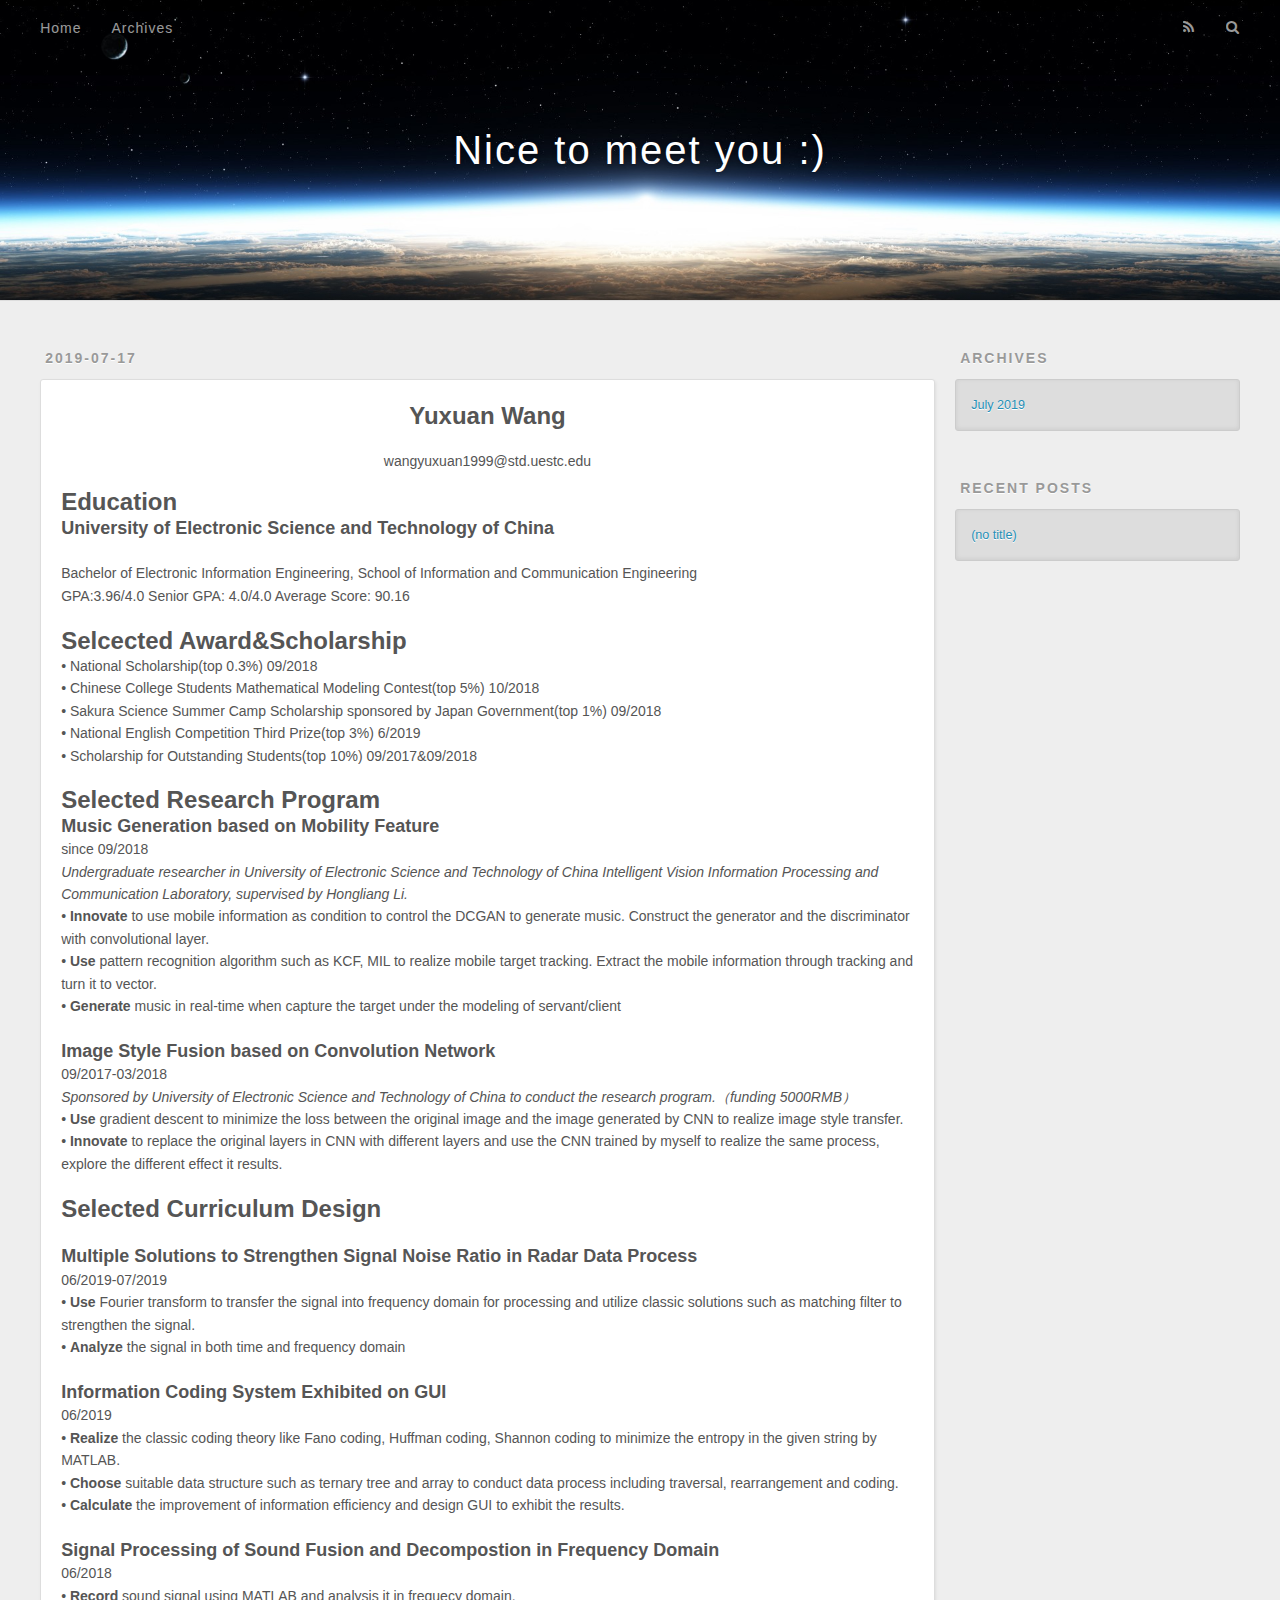
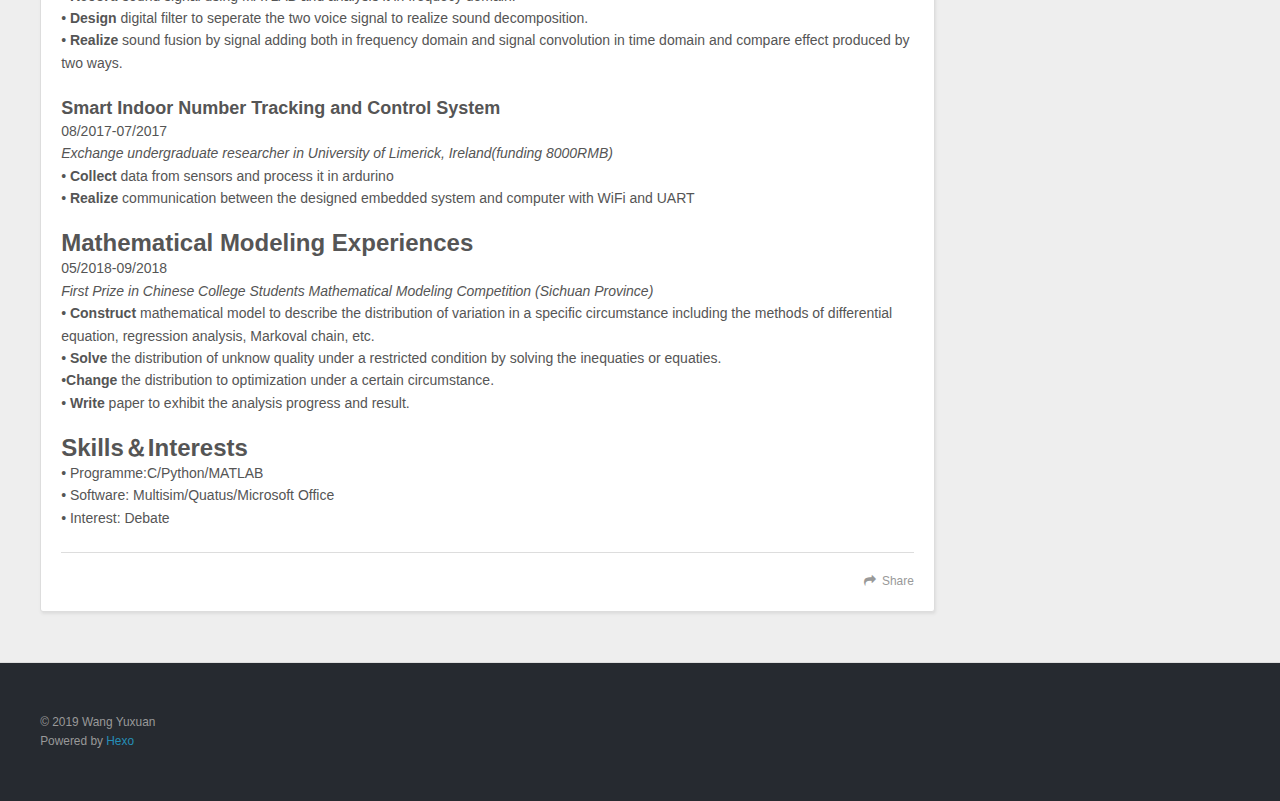
==== commit 80c58112: "Site updated: 2019-08-20 11:53:58" ====
--- a/index.html
+++ b/index.html
@@ -79,21 +79,21 @@
 
 <p><font size="5"><strong>Education</strong>  </font><br> <font size="4"><strong>University of Electronic Science and Technology of China</strong>  </font>  </p>
 <p>Bachelor of Electronic Information Engineering, School of Information and Communication Engineering<br>GPA:3.96/4.0 Senior GPA: 4.0/4.0 Average Score: 90.16</p>
-<p><font size="5"><strong>Selcected Award&amp;Scholarship</strong>  </font><br>•         National Scholarship(top 1%)    09/2018<br>•    Scholarship for Outstanding Students(top 10%)    09/2017&amp;09/2018<br>•    Chinese College Students Mathematical Modeling Contest(top 5%)    10/2018<br>• Sakura Science Summer Camp Scholarship sponsored by Japan Government(top 1%) 09/2018<br>• National English Competition Third Prize(top 3%) 6/2019 </p>
+<p><font size="5"><strong>Selcected Award&amp;Scholarship</strong>  </font><br>•         National Scholarship(top 0.3%)    09/2018<br>•    Chinese College Students Mathematical Modeling Contest(top 5%)    10/2018<br>• Sakura Science Summer Camp Scholarship sponsored by Japan Government(top 1%) 09/2018<br>• National English Competition Third Prize(top 3%) 6/2019<br>•    Scholarship for Outstanding Students(top 10%)    09/2017&amp;09/2018  </p>
 <p><font size="5"><strong>Selected Research Program</strong>  </font><br><font size="4"><strong>Music Generation based on Mobility Feature</strong>  </font><br>since 09/2018<br><em>Undergraduate researcher in  University of Electronic Science and  Technology of  China Intelligent Vision Information Processing and  Communication Laboratory, supervised by Hongliang Li.</em><br>•    <strong>Innovate</strong> to use mobile information as condition to control the DCGAN to generate music. Construct the generator and the discriminator with convolutional layer.<br>•    <strong>Use</strong> pattern recognition algorithm such as KCF, MIL to realize mobile target tracking. Extract the mobile information through tracking and turn it to vector.<br>•    <strong>Generate</strong> music in real-time when capture the target under the modeling of servant/client</p>
 <p><font size="4"><strong>Image Style Fusion based on Convolution Network</strong>  </font><br>09/2017-03/2018<br><em>Sponsored by University of Electronic Science and Technology of China to conduct the research program.（funding 5000RMB）</em><br>•    <strong>Use</strong> gradient descent to minimize the loss between the original image and the image generated by CNN to realize image style transfer.<br>•    <strong>Innovate</strong> to replace the original layers in CNN with different layers and use the CNN trained by myself to realize the same process, explore the different effect it results.</p>
 <p><font size="5"><strong>Selected Curriculum Design</strong>  </font>  </p>
-<p><font size="4"><strong>Multiple solutions to strengthen signal noise ratio in Radar data process</strong>  </font><br>  06/2019-07/2019<br>•    <strong>Use</strong> Fourier transform to transfer the signal into frequency domain for processing and utilize classic solutions such as matching filter to strengthen the signal.<br>•    <strong>Analyze</strong> the signal in both time and frequency domain  </p>
+<p><font size="4"><strong>Multiple Solutions to Strengthen Signal Noise Ratio in Radar Data Process</strong>  </font><br>  06/2019-07/2019<br>•    <strong>Use</strong> Fourier transform to transfer the signal into frequency domain for processing and utilize classic solutions such as matching filter to strengthen the signal.<br>•    <strong>Analyze</strong> the signal in both time and frequency domain  </p>
 <p><font size="4"><strong>Information Coding System Exhibited on GUI</strong>  </font><br>06/2019<br>•    <strong>Realize</strong> the classic coding theory like Fano coding, Huffman coding, Shannon coding to minimize the entropy in the given string by MATLAB.<br>•    <strong>Choose</strong>  suitable data structure such as ternary tree and array to conduct data process including traversal, rearrangement and coding.<br> •    <strong>Calculate</strong> the improvement of information efficiency and design GUI to exhibit the results.</p>
 <p><font size="4"><strong>Signal Processing of Sound Fusion and Decompostion in Frequency Domain</strong>  </font><br> 06/2018<br>• <strong>Record</strong> sound signal using MATLAB and analysis it in frequecy domain.<br> • <strong>Design</strong> digital filter to seperate the two voice signal to realize sound decomposition.<br> •  <strong>Realize</strong> sound fusion by signal adding both in frequency domain and signal convolution in time domain and compare effect produced by two ways. </p>
-<p><font size="4"><strong>Smart Indoor number tracking and control system</strong>  </font><br> 08/2017-07/2017<br><em>Exchange undergraduate researcher in University of Limerick, Ireland(funding 8000RMB)</em><br>•    <strong>Collect</strong> data from sensors and process it in ardurino<br>•    <strong>Realize</strong> communication between the designed embedded system and computer with WiFi and UART</p>
+<p><font size="4"><strong>Smart Indoor Number Tracking and Control System</strong>  </font><br> 08/2017-07/2017<br><em>Exchange undergraduate researcher in University of Limerick, Ireland(funding 8000RMB)</em><br>•    <strong>Collect</strong> data from sensors and process it in ardurino<br>•    <strong>Realize</strong> communication between the designed embedded system and computer with WiFi and UART</p>
 <p><font size="5"><strong>Mathematical Modeling Experiences</strong>  </font><br>05/2018-09/2018<br><em>First Prize in Chinese College Students Mathematical Modeling Competition (Sichuan Province)</em><br>• <strong>Construct</strong> mathematical model to describe the distribution of variation in a specific circumstance including the methods of differential equation,  regression analysis, Markoval chain, etc.<br>• <strong>Solve</strong> the distribution of unknow quality under a restricted condition by solving the inequaties or equaties.<br> •<strong>Change</strong> the distribution to optimization under a certain circumstance.<br>• <strong>Write</strong> paper to exhibit the analysis progress and result. </p>
 <p><font size="5"><strong>Skills＆Interests</strong>  </font><br>•    Programme:C/Python/MATLAB<br>•    Software: Multisim/Quatus/Microsoft Office<br>•    Interest: Debate</p>
 
       
     </div>
     <footer class="article-footer">
-      <a data-url="http://wangyuxuan.com/2019/07/17/my_CV/" data-id="cjzj756iz0000wcudi59lw4cy" class="article-share-link">Share</a>
+      <a data-url="http://wangyuxuan.com/2019/07/17/my_CV/" data-id="cjzjan5o50000m4udmkm0y1vf" class="article-share-link">Share</a>
       
       
     </footer>
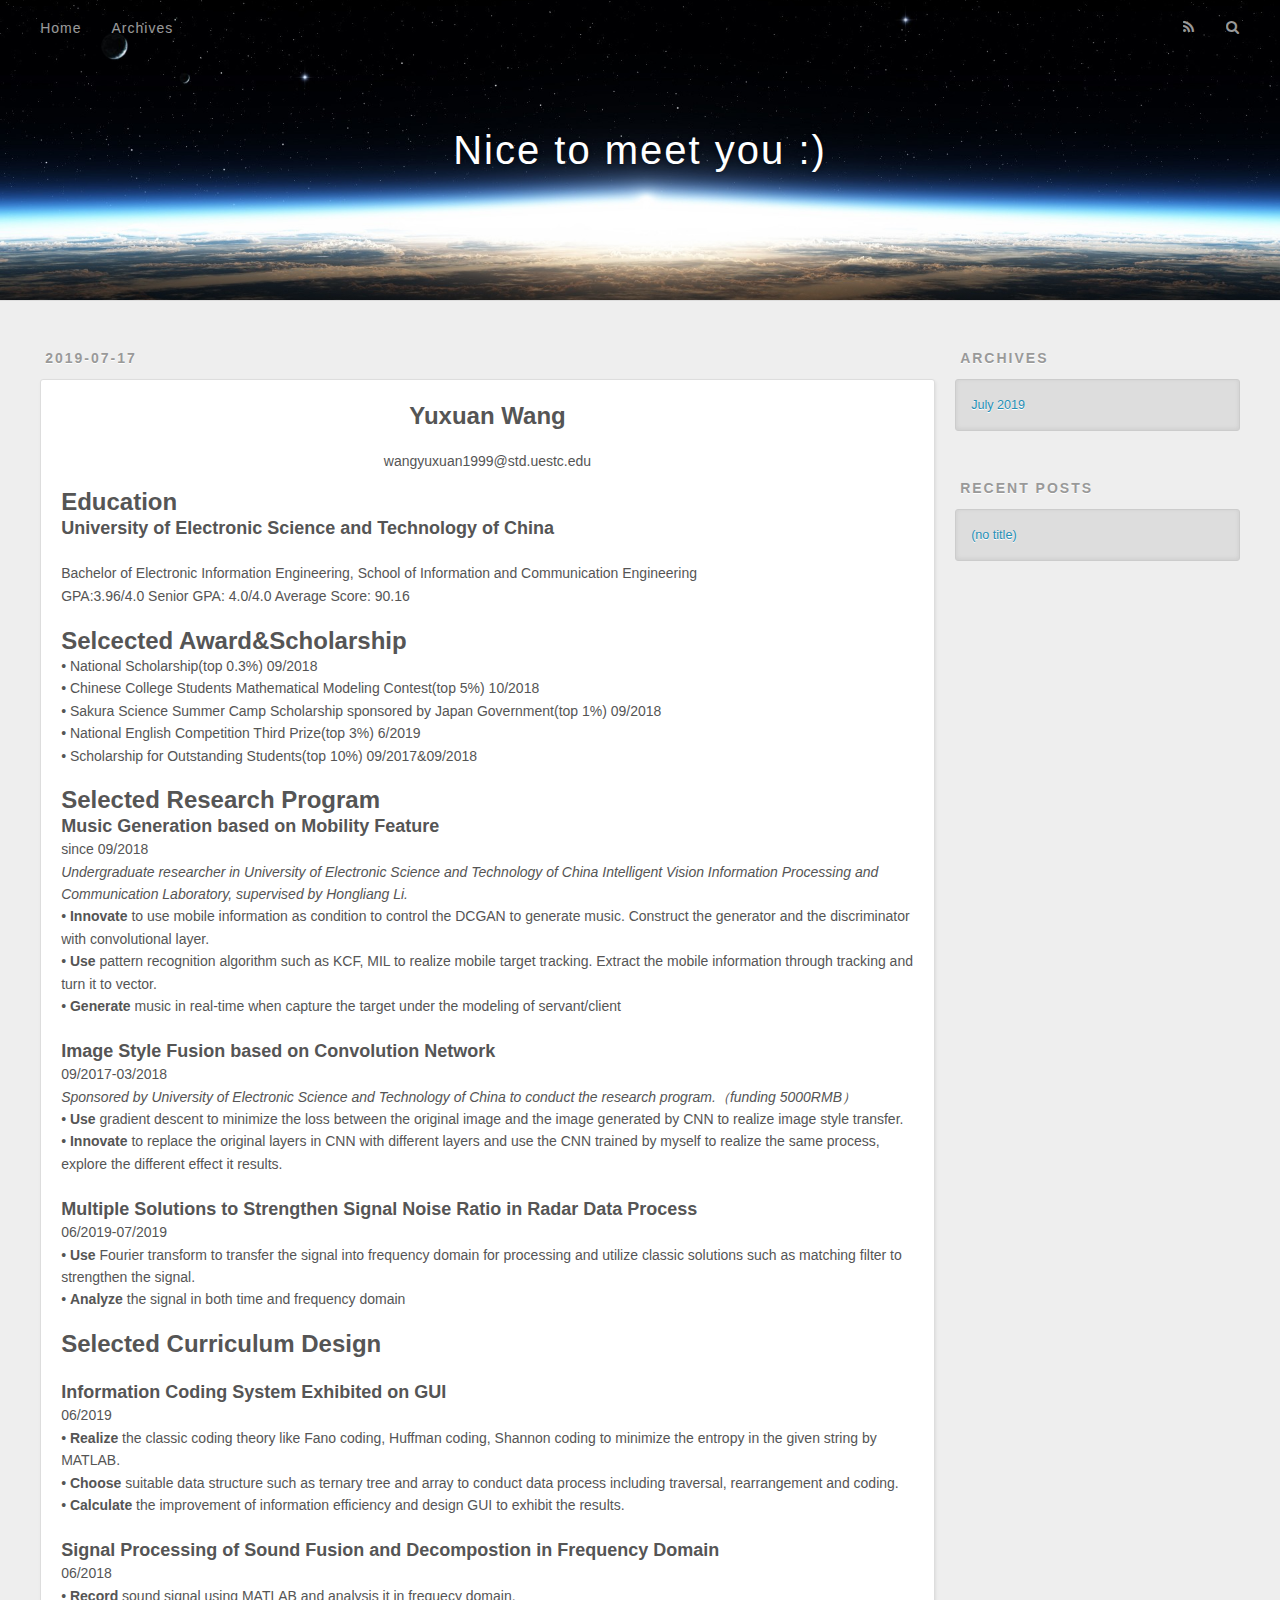
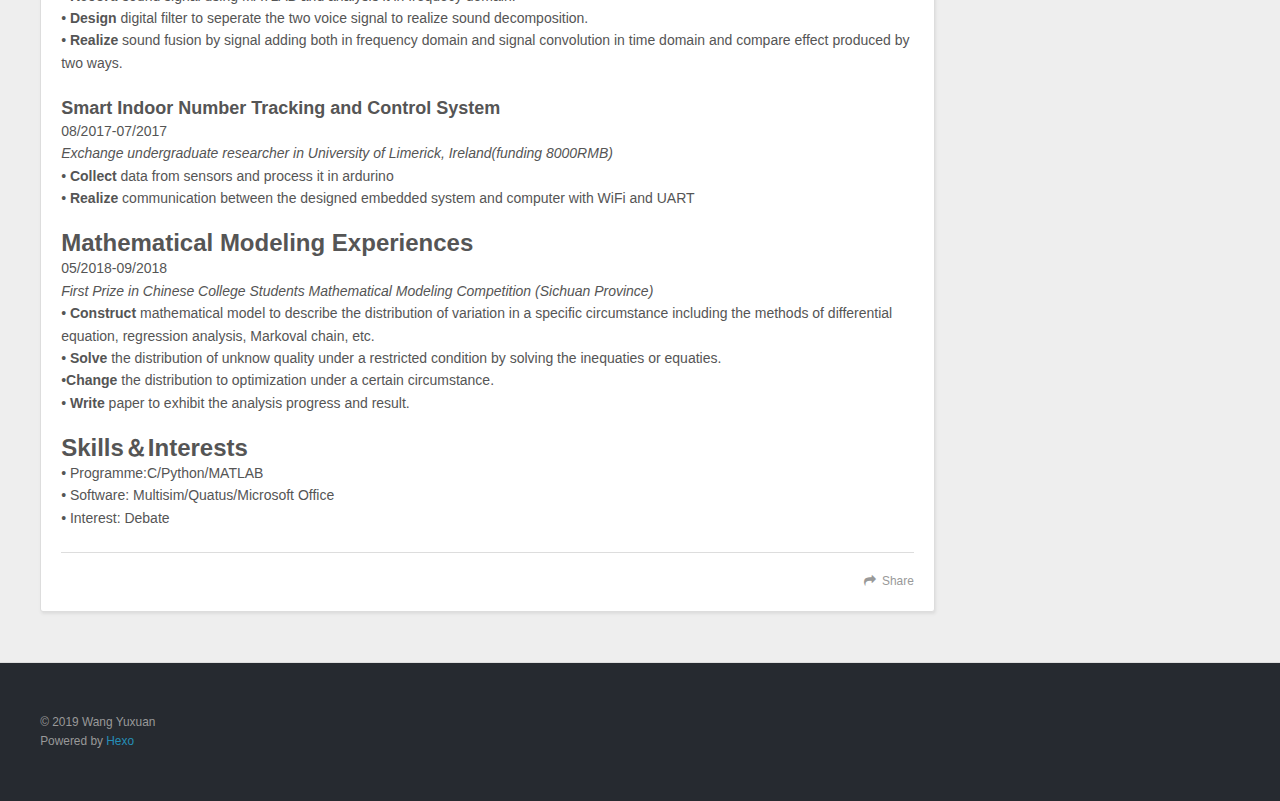
==== commit a23b7964: "Site updated: 2019-09-07 11:02:27" ====
--- a/index.html
+++ b/index.html
@@ -82,8 +82,8 @@
 <p><font size="5"><strong>Selcected Award&amp;Scholarship</strong>  </font><br>•         National Scholarship(top 0.3%)    09/2018<br>•    Chinese College Students Mathematical Modeling Contest(top 5%)    10/2018<br>• Sakura Science Summer Camp Scholarship sponsored by Japan Government(top 1%) 09/2018<br>• National English Competition Third Prize(top 3%) 6/2019<br>•    Scholarship for Outstanding Students(top 10%)    09/2017&amp;09/2018  </p>
 <p><font size="5"><strong>Selected Research Program</strong>  </font><br><font size="4"><strong>Music Generation based on Mobility Feature</strong>  </font><br>since 09/2018<br><em>Undergraduate researcher in  University of Electronic Science and  Technology of  China Intelligent Vision Information Processing and  Communication Laboratory, supervised by Hongliang Li.</em><br>•    <strong>Innovate</strong> to use mobile information as condition to control the DCGAN to generate music. Construct the generator and the discriminator with convolutional layer.<br>•    <strong>Use</strong> pattern recognition algorithm such as KCF, MIL to realize mobile target tracking. Extract the mobile information through tracking and turn it to vector.<br>•    <strong>Generate</strong> music in real-time when capture the target under the modeling of servant/client</p>
 <p><font size="4"><strong>Image Style Fusion based on Convolution Network</strong>  </font><br>09/2017-03/2018<br><em>Sponsored by University of Electronic Science and Technology of China to conduct the research program.（funding 5000RMB）</em><br>•    <strong>Use</strong> gradient descent to minimize the loss between the original image and the image generated by CNN to realize image style transfer.<br>•    <strong>Innovate</strong> to replace the original layers in CNN with different layers and use the CNN trained by myself to realize the same process, explore the different effect it results.</p>
+<p><font size="4"><strong>Multiple Solutions to Strengthen Signal Noise Ratio in Radar Data Process</strong>  </font><br>  06/2019-07/2019<br>•    <strong>Use</strong> Fourier transform to transfer the signal into frequency domain for processing and utilize classic solutions such as matching filter to strengthen the signal.<br>•    <strong>Analyze</strong> the signal in both time and frequency domain  </p>
 <p><font size="5"><strong>Selected Curriculum Design</strong>  </font>  </p>
-<p><font size="4"><strong>Multiple Solutions to Strengthen Signal Noise Ratio in Radar Data Process</strong>  </font><br>  06/2019-07/2019<br>•    <strong>Use</strong> Fourier transform to transfer the signal into frequency domain for processing and utilize classic solutions such as matching filter to strengthen the signal.<br>•    <strong>Analyze</strong> the signal in both time and frequency domain  </p>
 <p><font size="4"><strong>Information Coding System Exhibited on GUI</strong>  </font><br>06/2019<br>•    <strong>Realize</strong> the classic coding theory like Fano coding, Huffman coding, Shannon coding to minimize the entropy in the given string by MATLAB.<br>•    <strong>Choose</strong>  suitable data structure such as ternary tree and array to conduct data process including traversal, rearrangement and coding.<br> •    <strong>Calculate</strong> the improvement of information efficiency and design GUI to exhibit the results.</p>
 <p><font size="4"><strong>Signal Processing of Sound Fusion and Decompostion in Frequency Domain</strong>  </font><br> 06/2018<br>• <strong>Record</strong> sound signal using MATLAB and analysis it in frequecy domain.<br> • <strong>Design</strong> digital filter to seperate the two voice signal to realize sound decomposition.<br> •  <strong>Realize</strong> sound fusion by signal adding both in frequency domain and signal convolution in time domain and compare effect produced by two ways. </p>
 <p><font size="4"><strong>Smart Indoor Number Tracking and Control System</strong>  </font><br> 08/2017-07/2017<br><em>Exchange undergraduate researcher in University of Limerick, Ireland(funding 8000RMB)</em><br>•    <strong>Collect</strong> data from sensors and process it in ardurino<br>•    <strong>Realize</strong> communication between the designed embedded system and computer with WiFi and UART</p>
@@ -93,7 +93,7 @@
       
     </div>
     <footer class="article-footer">
-      <a data-url="http://wangyuxuan.com/2019/07/17/my_CV/" data-id="cjzjan5o50000m4udmkm0y1vf" class="article-share-link">Share</a>
+      <a data-url="http://wangyuxuan.com/2019/07/17/my_CV/" data-id="ck08yq8u90000osudrf8seg6q" class="article-share-link">Share</a>
       
       
     </footer>
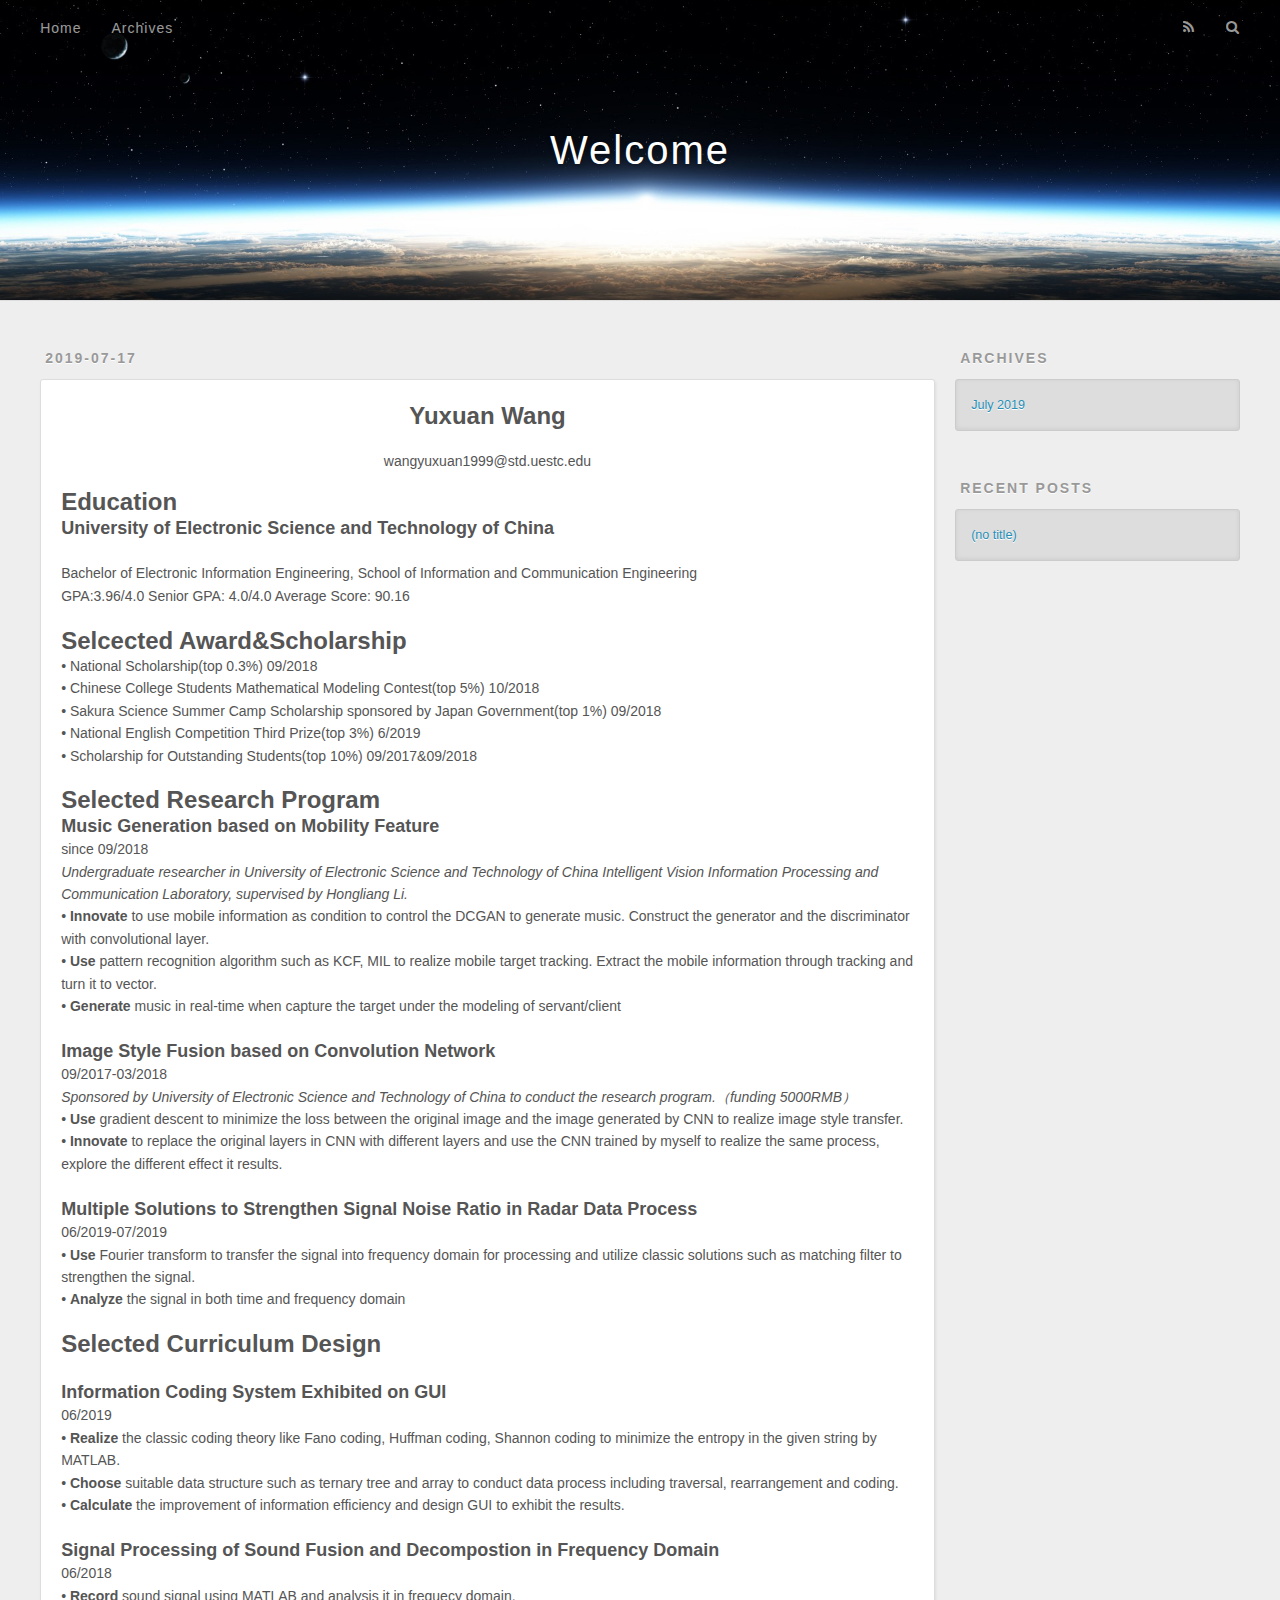
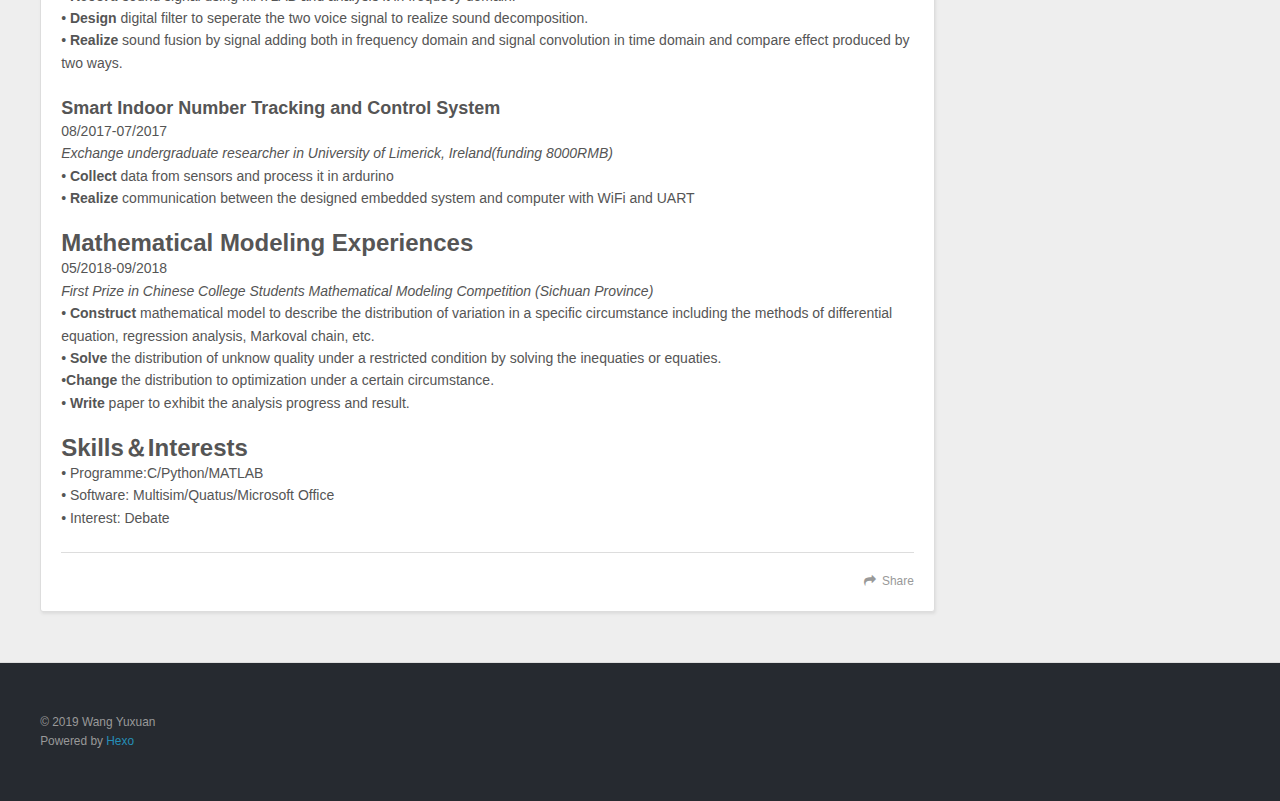
==== commit 52aaec00: "Site updated: 2019-09-07 11:04:48" ====
--- a/index.html
+++ b/index.html
@@ -5,17 +5,17 @@
   
 
   
-  <title>Nice to meet you :)</title>
+  <title>Welcome</title>
   <meta name="viewport" content="width=device-width, initial-scale=1, maximum-scale=1">
   <meta property="og:type" content="website">
-<meta property="og:title" content="Nice to meet you :)">
+<meta property="og:title" content="Welcome">
 <meta property="og:url" content="http://wangyuxuan.com/index.html">
-<meta property="og:site_name" content="Nice to meet you :)">
+<meta property="og:site_name" content="Welcome">
 <meta property="og:locale" content="default">
 <meta name="twitter:card" content="summary">
-<meta name="twitter:title" content="Nice to meet you :)">
+<meta name="twitter:title" content="Welcome">
   
-    <link rel="alternate" href="/atom.xml" title="Nice to meet you :)" type="application/atom+xml">
+    <link rel="alternate" href="/atom.xml" title="Welcome" type="application/atom+xml">
   
   
     <link rel="icon" href="/favicon.png">
@@ -34,7 +34,7 @@
   <div id="header-outer" class="outer">
     <div id="header-title" class="inner">
       <h1 id="logo-wrap">
-        <a href="/" id="logo">Nice to meet you :)</a>
+        <a href="/" id="logo">Welcome</a>
       </h1>
       
     </div>
@@ -93,7 +93,7 @@
       
     </div>
     <footer class="article-footer">
-      <a data-url="http://wangyuxuan.com/2019/07/17/my_CV/" data-id="ck08yq8u90000osudrf8seg6q" class="article-share-link">Share</a>
+      <a data-url="http://wangyuxuan.com/2019/07/17/my_CV/" data-id="ck08ys4wu0000b4ud83f5h1sv" class="article-share-link">Share</a>
       
       
     </footer>
